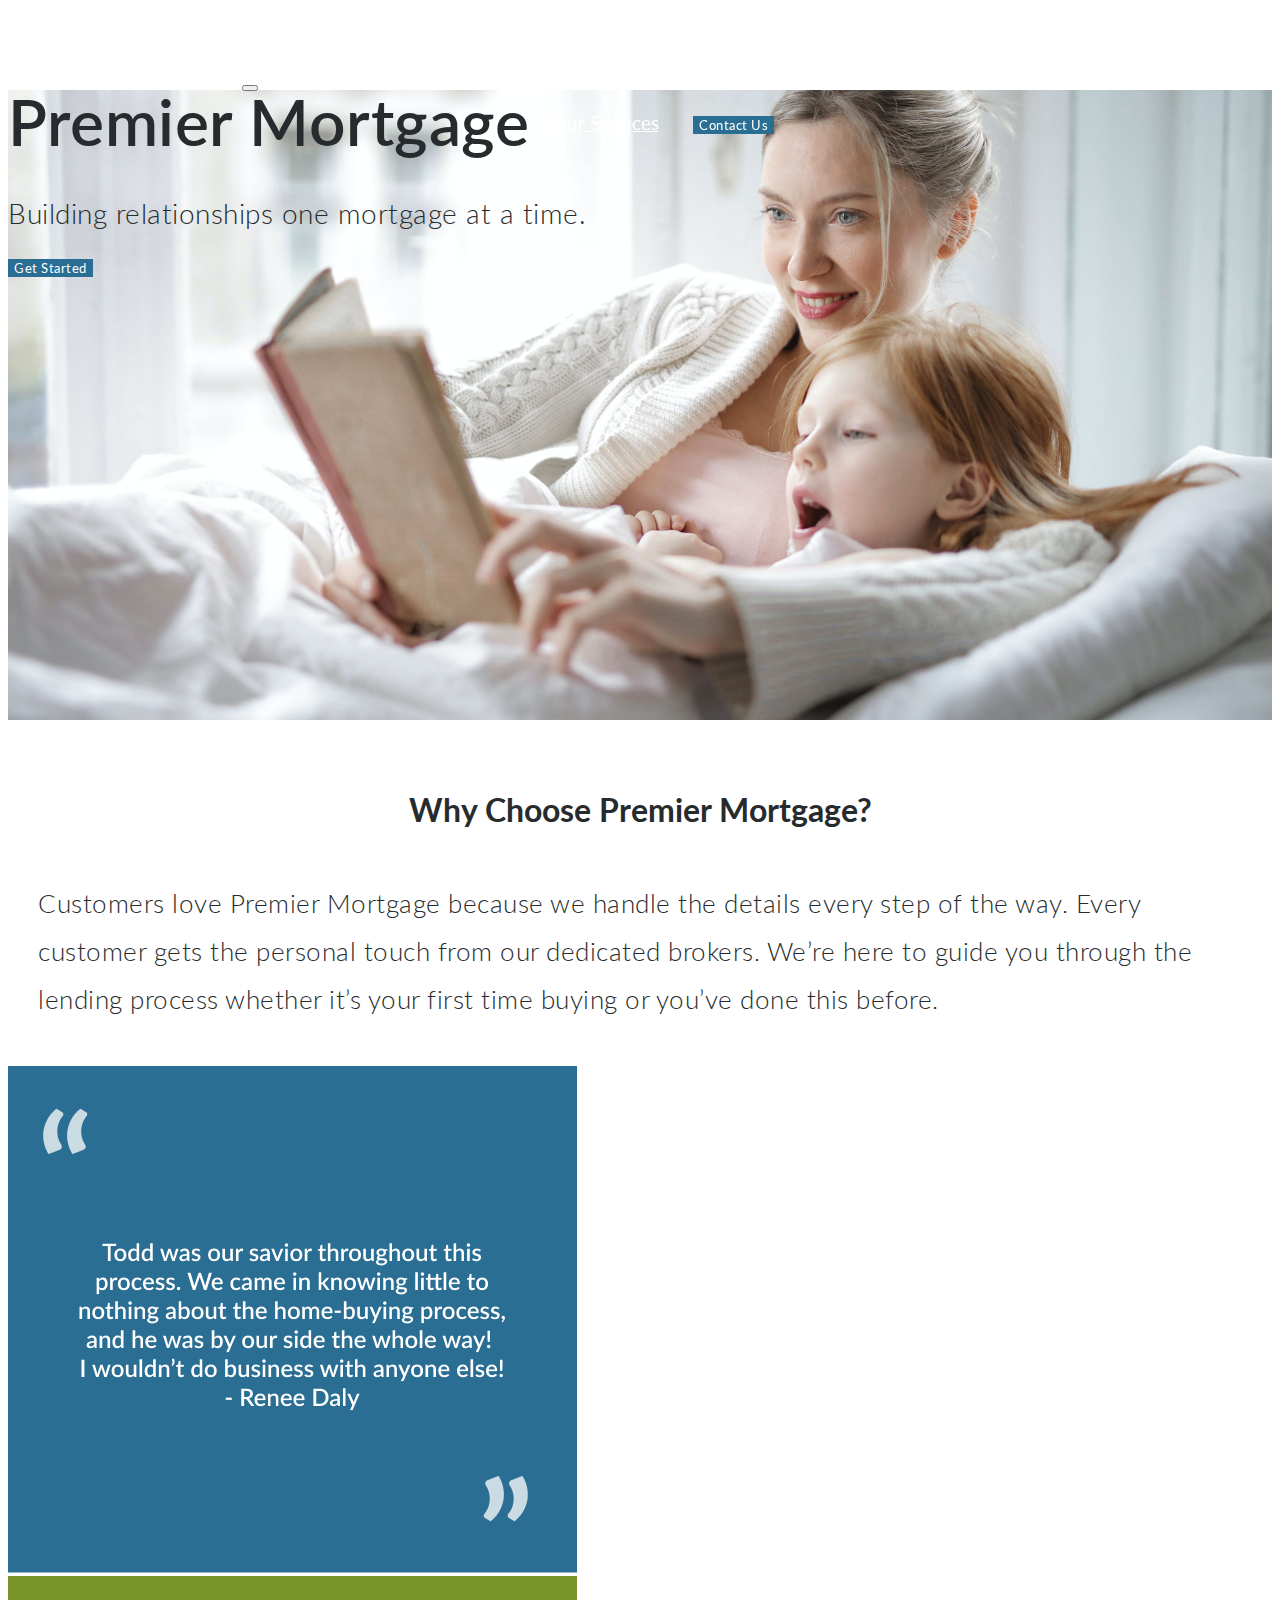
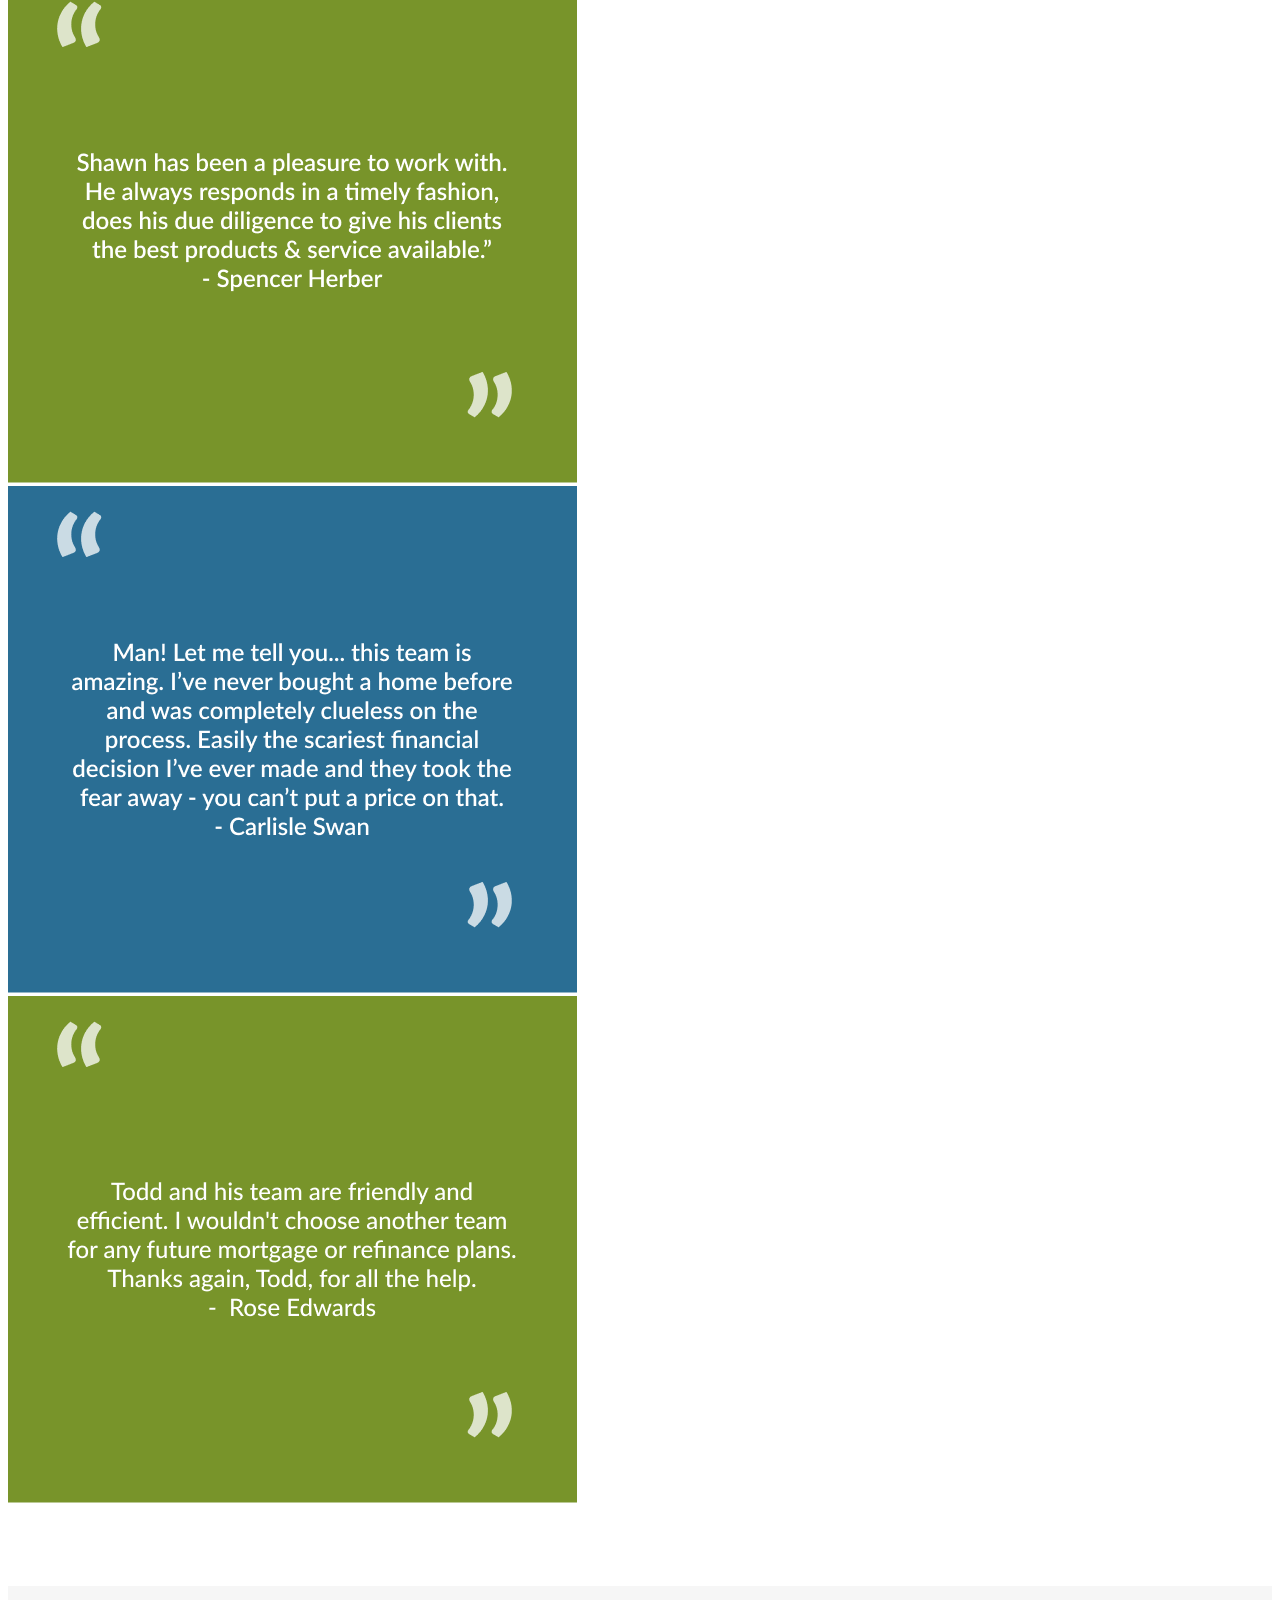
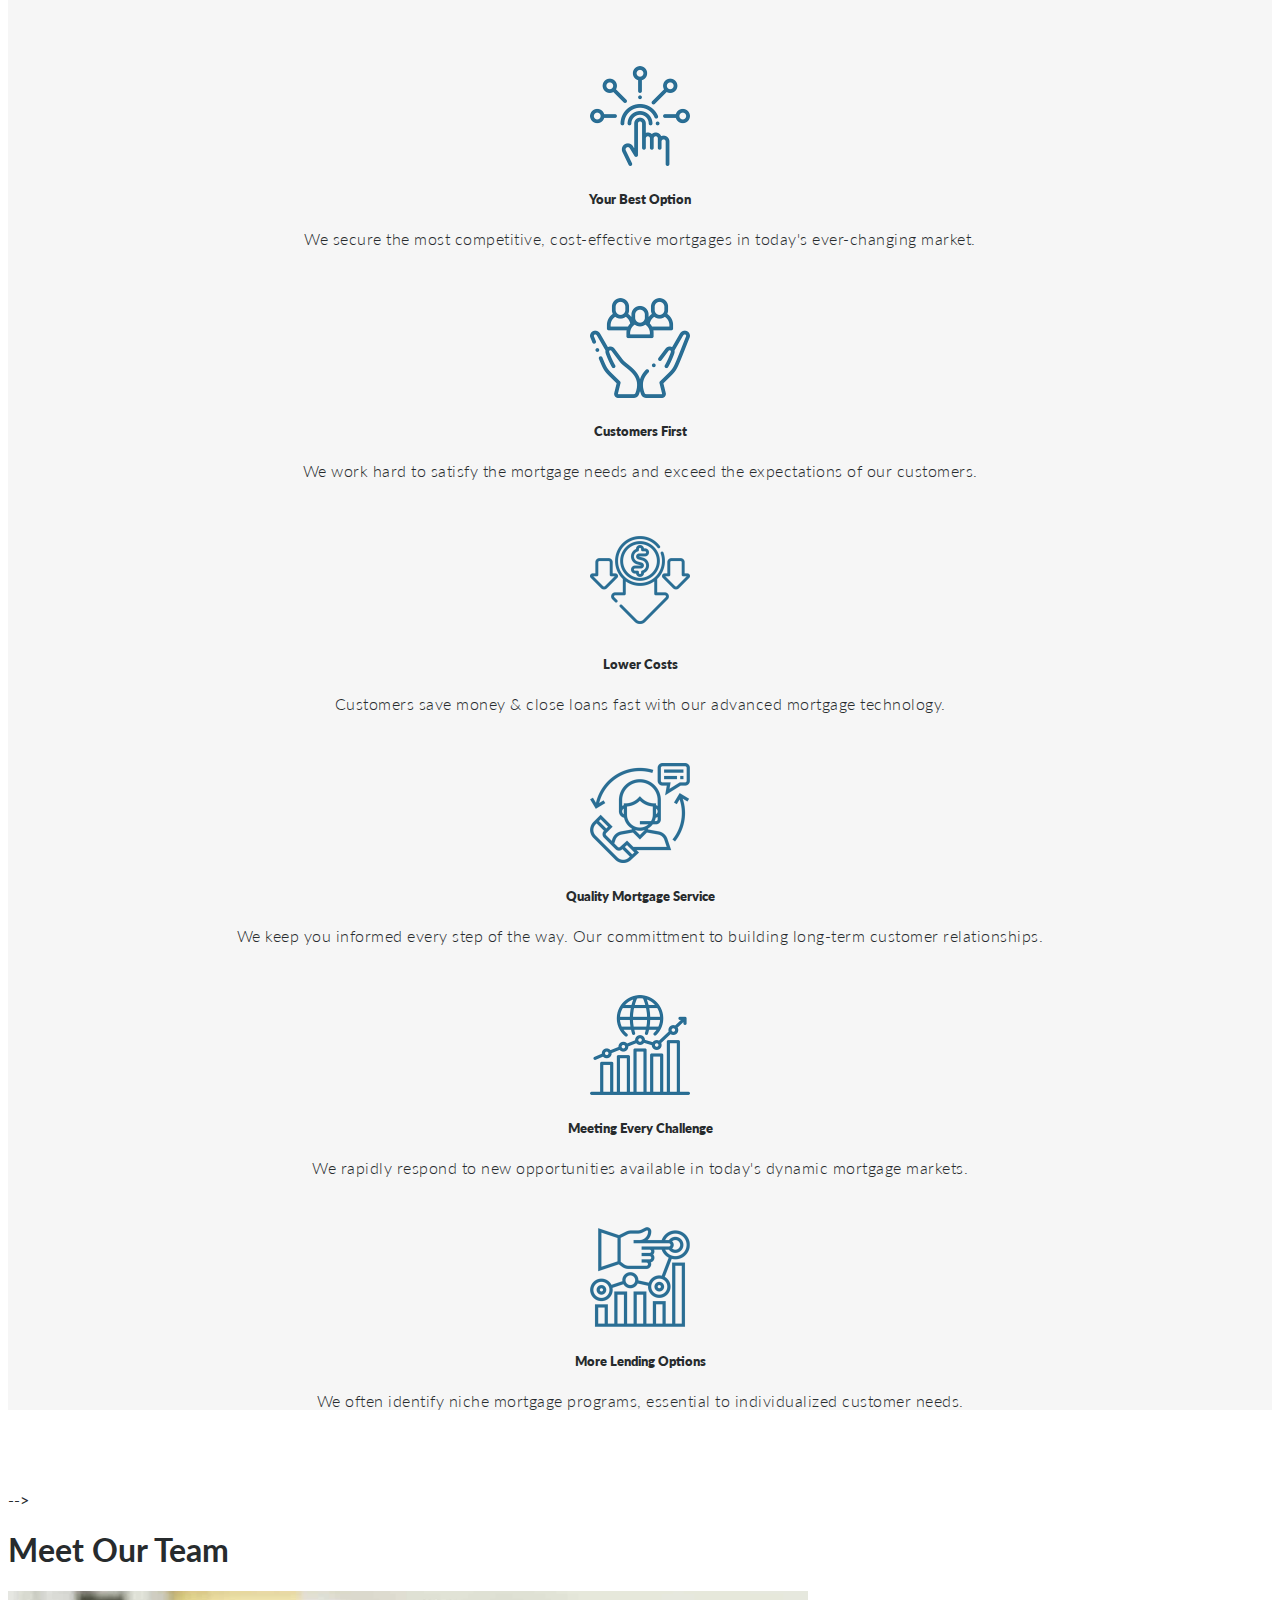
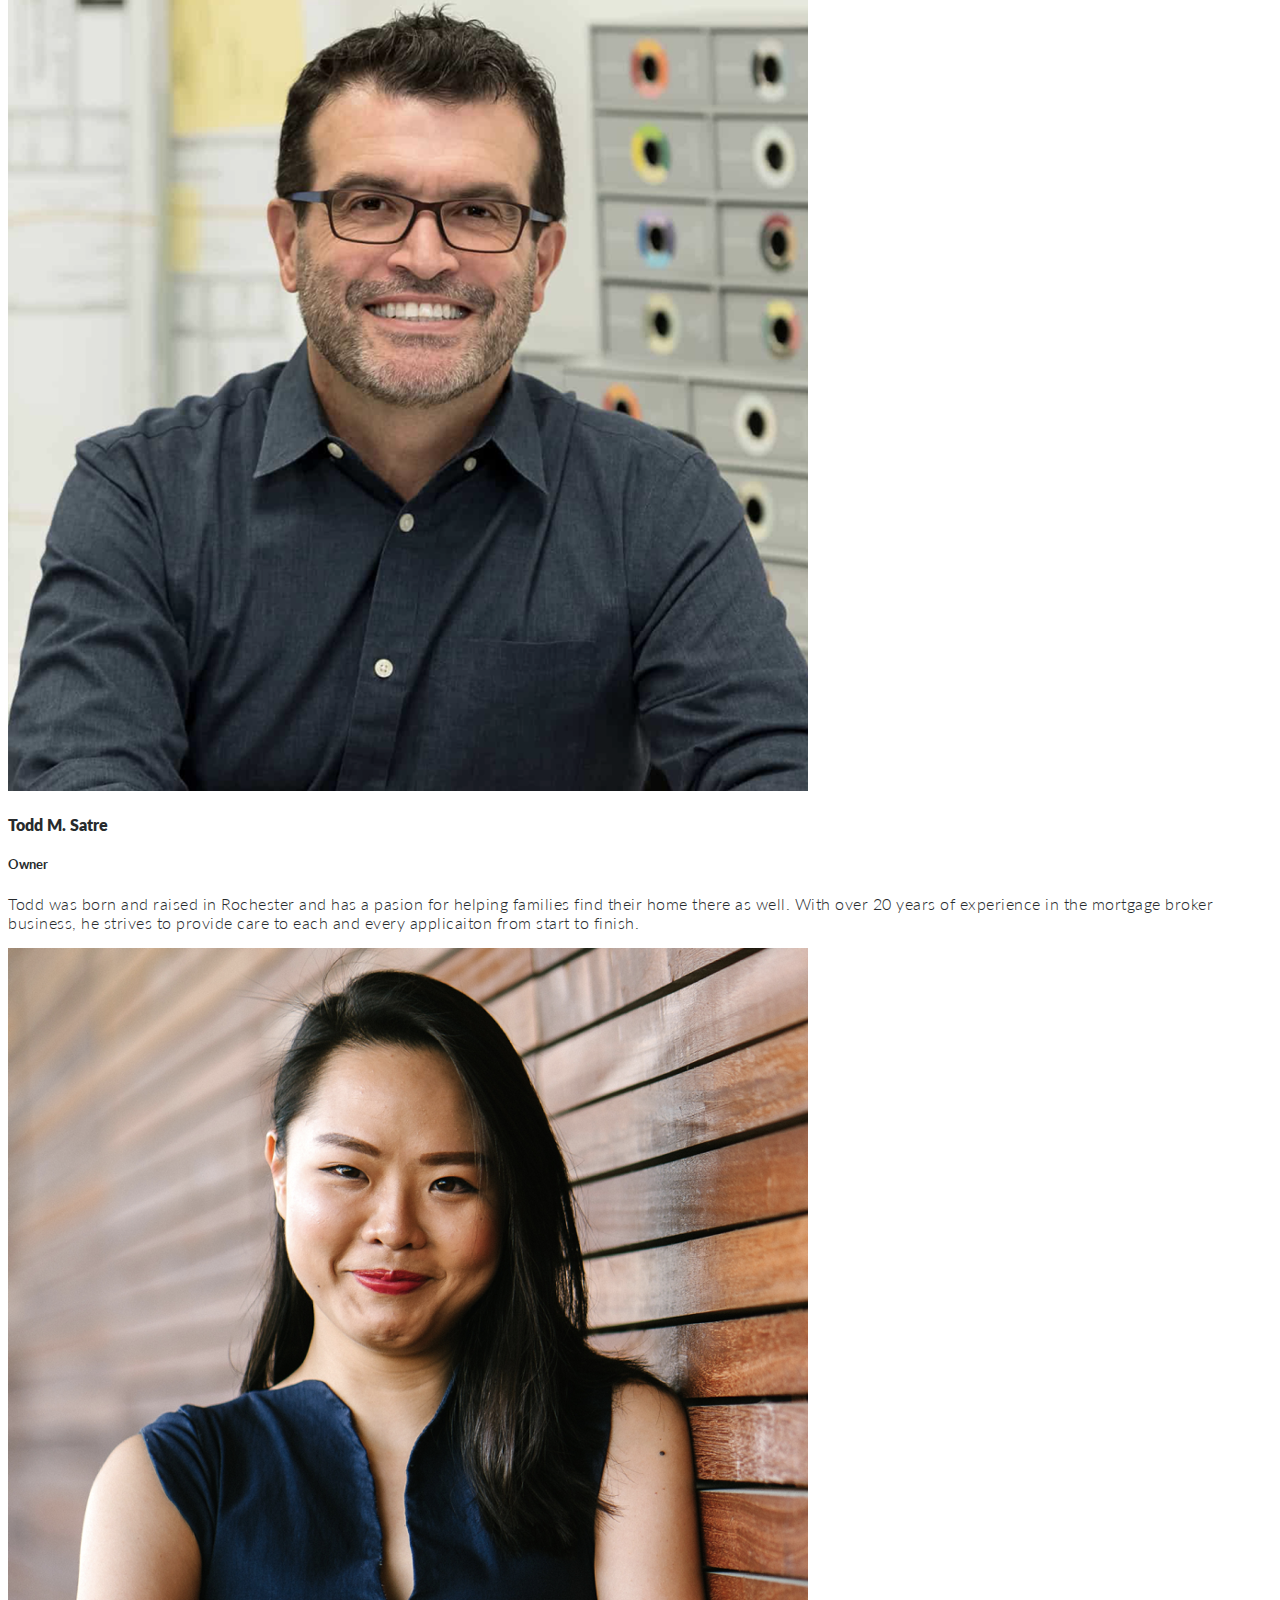
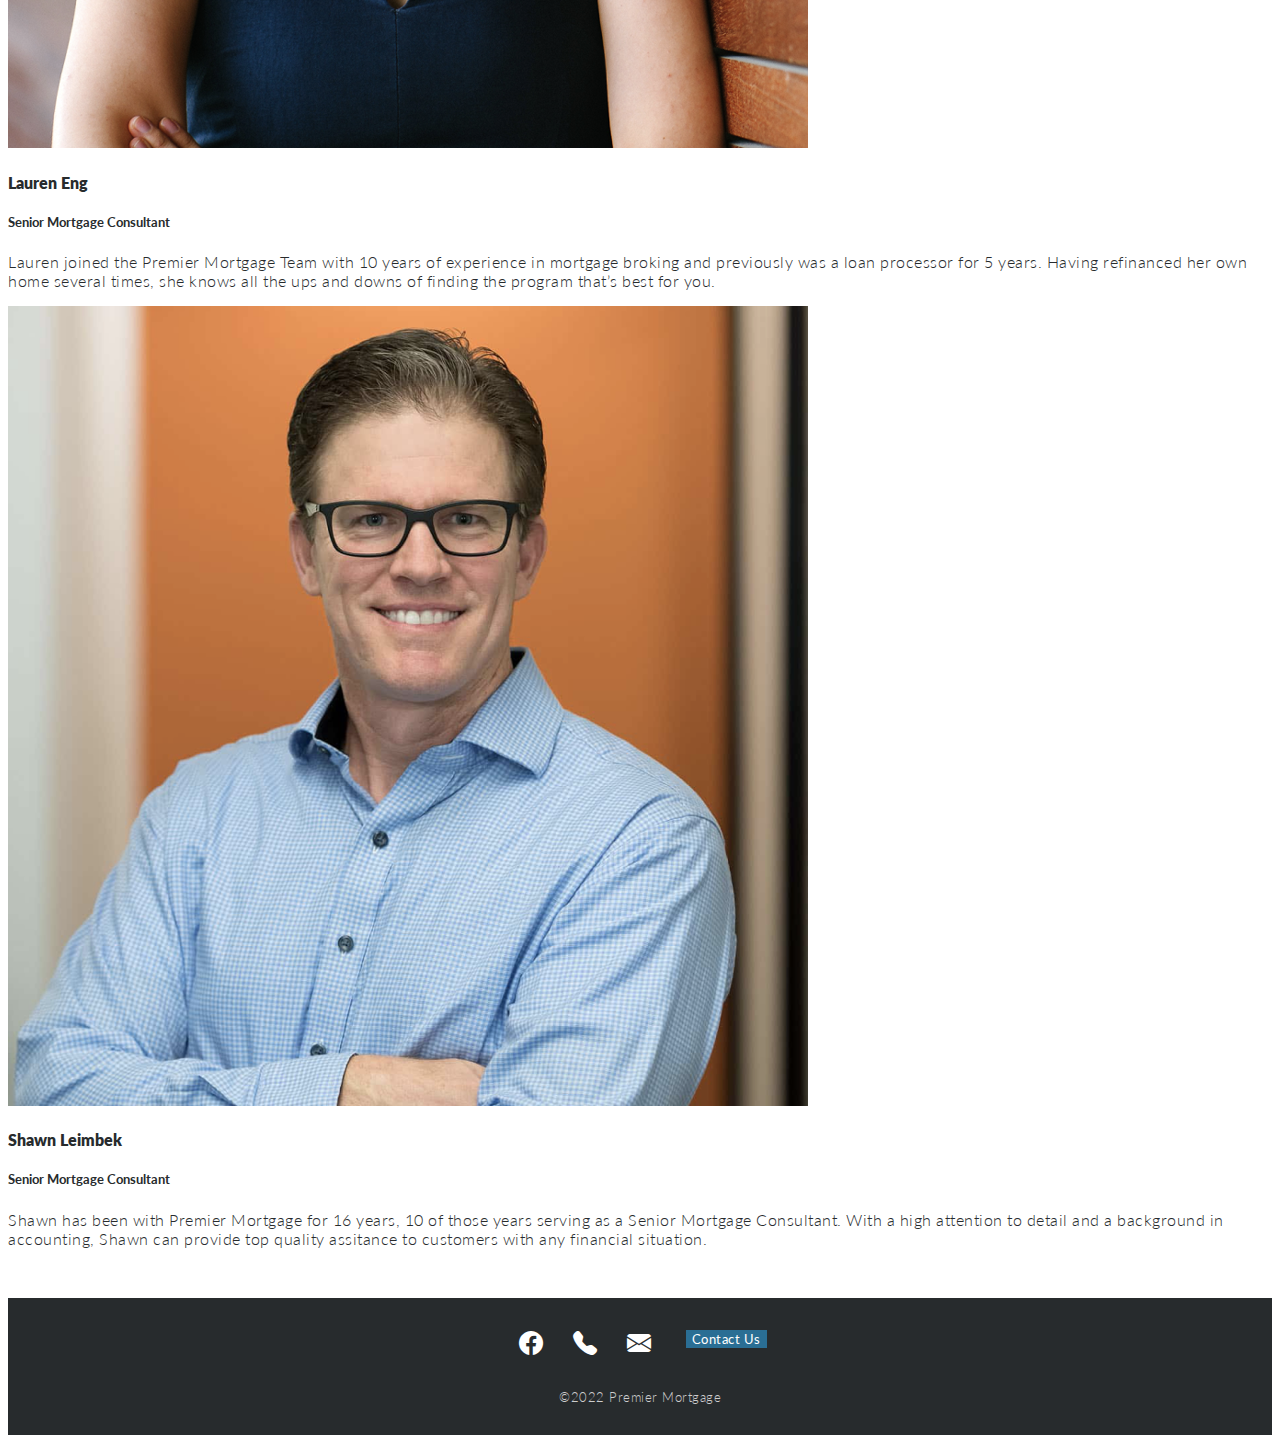
==== index.html @ 35274e23 "footer hovers and horizontal card tweaks" ====
<!doctype html>
<html lang="en">
  <head>
    <!-- Required meta tags -->
    <meta charset="utf-8">
    <meta name="viewport" content="width=device-width, initial-scale=1, shrink-to-fit=no">

    <!-- Bootstrap CSS -->
    <link rel="stylesheet" href="https://cdn.jsdelivr.net/npm/bootstrap@4.6.1/dist/css/bootstrap.min.css" integrity="sha384-zCbKRCUGaJDkqS1kPbPd7TveP5iyJE0EjAuZQTgFLD2ylzuqKfdKlfG/eSrtxUkn" crossorigin="anonymous">
    <link rel="preconnect" href="https://fonts.googleapis.com"> 
    <link rel="preconnect" href="https://fonts.gstatic.com" crossorigin> 
    <link href="https://fonts.googleapis.com/css2?family=Lato:ital,wght@0,100;0,300;0,400;0,700;0,900;1,100;1,300;1,400;1,700;1,900&display=swap" rel="stylesheet">
    <link rel="stylesheet" href="styles/base.css" type="text/css">
    <link rel="stylesheet" href="https://cdn.jsdelivr.net/npm/bootstrap-icons@1.8.1/font/bootstrap-icons.css">

    <title>Premier Mortgage Home Page</title>
  </head>

  <body>

    <div class="fluid-container">
    
      <!-- navbar start -->
      <nav class="navbar navbar-expand-lg navbar-dark bg-dark" >
          <a class="navbar-brand" href="/Premier-Mortgage/index.html"><img src="images/PREMIER-MORTGAGE-wht2.png" alt="premier mortgage logo"></a>
          <button class="navbar-toggler" type="button" data-toggle="collapse" data-target="#navbarNavAltMarkup" aria-controls="navbarNavAltMarkup" aria-expanded="false" aria-label="Toggle navigation">
            <span class="navbar-toggler-icon"></span>
          </button>
          <div class="collapse navbar-collapse" id="navbarNavAltMarkup">
            <div class="navbar-nav">
              <!-- <a class="nav-link active" href="#">Home <span class="sr-only">(current)</span></a> -->
              <a class="nav-link" href="/Premier-Mortgage/services.html">Our Services</a>
              <a href="/Premier-Mortgage/contact.html"><button type="button" class="btn btn-light btn-lg">Contact Us</button></a>
            </div></div>
        </nav>
        <!--navbar end-->
        
        <!--jumbotron start-->
        <div class="jumbotron jumbotron-fluid jumbotron-home" alt="null">
          <div class="container">
            <h1 class="display-4">Premier Mortgage</h1>
            <p class="lead jumbosubhead">Building relationships one mortgage at a time.</p>
            <a href="/Premier-Mortgage/services.html"><button type="button" class="btn btn-light btn-lg mt-3">Get Started</button></a>
          </div>
        </div>
        <!--jumbotron end-->
  
      </div> <!--end of nav and jumbotron container div-->
    

    <!-- back to top chevron goes here -->
       <!-- <div class="fixed-bottom back-top"> -->
         <!-- <a href="#"><img src="images/chevron.png"></a> -->
       <!-- </div> -->


    <!--start of layer 2-->
    <div class="container" style="margin-top: 70px;"> 
        <h1 class="value-prop-head">Why Choose Premier Mortgage?</h1>
        <div class="row d-flex" id="layer-1" style="margin-top: 50px"><!--start of layer row-->
          <div class="col-sm-12 col-md-12 col-lg-7">
            <h5 class="value-prop-text">Customers love Premier Mortgage because we handle the details every step of the way. Every customer gets the personal touch from our dedicated brokers. We’re here to guide you through the lending process whether it’s your first time buying or you’ve done this before.</h5>
          </div>
          <div class="col-sm-12 col-md-12 col-lg-5"> <!--start of carousel-->
            <div id="carouselExampleIndicators carousel-home" class="carousel slide" data-ride="carousel">
              <!-- <ol class="carousel-indicators"> -->
                <!-- <li data-target="#carouselExampleIndicators" data-slide-to="0" class="active"></li> -->
                <!-- <li data-target="#carouselExampleIndicators" data-slide-to="1"></li> -->
                <!-- <li data-target="#carouselExampleIndicators" data-slide-to="2"></li> -->
              <!-- </ol> -->
              <div class="carousel-inner">
                <div class="carousel-item active" data-interval="10000">
                  <img src="images/Quote-1-sq.png" class="d-block w-100" alt="customer testimonial 1">
                </div>
                <div class="carousel-item" data-interval="10000">
                  <img src="images/Quote-2-sq.png"" class="d-block w-100" alt="customer testimonial 2">
                </div>
                <div class="carousel-item" data-interval="12000">
                  <img src="images/Quote-3-sq.png" class="d-block w-100" alt="customer testimonial 3">
                </div>
                <div class="carousel-item" data-interval="10000">
                  <img src="images/Quote-4-sq.png" class="d-block w-100" alt="customer testimonial 4">
                </div>
              </div>
            </div>
          </div><!--end of carousel-->
        </div><!--end of layer row-->
    </div> <!--end of layer 2-->

    

  <!--layer 2-->
  <div class="container-fluid" style="background-color: #d6d6d63a;">
  <div class="container" id="icon-set">
    <div class="row home-icon-row" style="margin-top: 50px; padding-left: 50px; padding-right: 50px;">
    <div class="col-sm-12 col-md-6 col-lg-4">
        <div class="card-icon" style="border: none; text-align: center;">
          <img src="images/tap.png" class="card-img-top" alt="options icon">
          <div class="card-body">
            <h5 class="card-title">Your Best Option</h5>
            <p class="card-text">We secure the most competitive, cost-effective mortgages in today's ever-changing market.</p>
          </div>
          </div>
     </div>
        <div class="col-sm-12 col-md-6 col-lg-4">
          <div class="card-icon" style="border: none; text-align: center;">
            <img src="images/community.png" class="card-img-top" alt="customers first icon">
            <div class="card-body">
              <h5 class="card-title">Customers First</h5>
              <p class="card-text">We work hard to satisfy the mortgage needs and exceed the expectations of our customers.
              </p>
            </div>
          </div>
          </div>

          <div class="col-sm-12 col-md-6 col-lg-4">
            <div class="card-icon" style="border: none; text-align: center;">
              <img src="images/discount.png" class="card-img-top" alt="lower costs icon">
              <div class="card-body">
                <h5 class="card-title">Lower Costs</h5>
                <p class="card-text">Customers save money & close loans fast with our advanced mortgage technology.</p>
              </div>
              </div>
            </div>

            <div class="col-sm-12 col-md-6 col-lg-4">
              <div class="card-icon" style="border: none; text-align: center;">
                <img src="images/customer-service.png" class="card-img-top" alt="quality services icon">
                <div class="card-body">
                  <h5 class="card-title">Quality Mortgage Service</h5>
                  <p class="card-text">We keep you informed every step of the way. Our committment to building long-term customer relationships.</p>
                </div>
              </div>
              </div>

              <div class="col-sm-12 col-md-6 col-lg-4">
                <div class="card-icon" style="border: none; text-align: center;">
                  <img src="images/growth.png" class="card-img-top" alt="meeting every challenge icon">
                  <div class="card-body">
                    <h5 class="card-title">Meeting Every Challenge</h5>
                    <p class="card-text">We rapidly respond to new opportunities available in today's dynamic mortgage markets.</p>
                  </div>
                </div>
              </div>
                <div class="col-sm-12 col-md-6 col-lg-4">
                  <div class="card-icon" style="border: none; text-align: center;">
                    <img src="images/market-trends.png" class="card-img-top" alt="more lending options icon">
                    <div class="card-body">
                      <h5 class="card-title">More Lending Options</h5>
                      <p class="card-text">We often identify niche mortgage programs, essential to individualized customer needs.</p>
                    </div>
                  </div>

    </div>
  </div>
</div>
  </div>
  <!--end layer 2-->
    

  <!-- start of layer 3 container bio cards -->
   <!-- <div class="container" id="layer-3"> -->
   <!-- <h1> -->
     <!-- Meet Our Team -->
   <!-- </h1>  -->
     <!-- <div class="row row-cols-auto d-flex">bio card row start -->
       <!-- <div class="col-sm-12 col-md-4"> -->
         <!-- card 1 -->
         <!-- <div class="card mb-4" style=""> -->
           <!-- <img src="images/Portrait-2.png" class="card-img-top" alt="portrait of Todd Satre"> -->
           <!-- <div class="card-body"> -->
            <!-- <h4>Todd M. Satre</h4> -->
            <!-- <h5>Owner</h5>  -->
            <!-- <!-- <p class="card-text">Todd was born and raised in Rochester and has a pasion for helping families find their home there as well. With over 20 years of experience in the mortgage broker business, he strives to provide care to each and every applicaiton from start to finish.</p> --> -->
           <!-- </div> -->
         <!-- </div> -->
       <!-- </div> -->
       <!-- <div class="col-sm-12 col-md-4"> -->
         <!-- card 2 -->
         <!-- <div class="card mb-4" style=""> -->
           <!-- <img src="images/Portrait-3.png" class="card-img-top" alt="portrait of Lauren Eng"> -->
           <!-- <div class="card-body"> -->
             <!-- <h4>Lauren Eng</h4> -->
             <!-- <h5>Senior Mortgage Consultant</h5> -->
             <!-- <p class="card-text">Lauren joined the Premier Mortgage Team with 10 years of experience in mortgage broking and previously was a loan processor for 5 years. Having refinanced her own home several times, she knows all the ups and downs of finding the program that’s best for you.</p> -->
           <!-- </div> -->
         <!-- </div> -->
       <!-- </div> -->
       <!-- card 3 -->
       <!-- <div class="col-sm-12 col-md-4"> -->
         <!-- <div class="card mb-4" style=""> -->
           <!-- <img src="images/Portrait-1.png" class="card-img-top" alt="portrait of Shawn Leimbek"> -->
           <!-- <div class="card-body"> -->
             <!-- <h4>Shawn Leimbek</h4> -->
             <!-- <h5>Senior Mortgage Consultant</h5> -->
             <!-- <p class="card-text">Shawn has been with Premier Mortgage for 16 years, 10 of those years serving as a Senior Mortgage Consultant. With a high attention to detail and a background in accounting, Shawn can provide top quality assitance to customers with any financial situation.</p> -->
           <!-- </div> -->
         <!-- </div> -->
       <!-- </div> -->
     <!-- </div>end of row -->
   <!-- </div> -->
<!-- </div>   -->
<!-- end of layer 2 container -->


<div class="container" id="bioCardGroup"> <!--start of horizontal card group container-->
  <h1 class="mb-5">
    Meet Our Team
  </h1> 
<!--horizontal card 1--> 
 <div class="card mb-3" style="max-width: auto;">
  <div class="row no-gutters">
    <div class="col-md-4">
      <img src="images/Portrait-2.png" class="img-fluid" alt="portrait of Todd Satre">
    </div>
    <div class="col-md-8">
      <div class="card-body d-flex p-4" style="flex-direction: column; justify-content: center; height: 100%;">
        <h4 class="card-title">Todd M. Satre</h4>
        <h5>Owner</h5>
        <p class="card-text">Todd was born and raised in Rochester and has a pasion for helping families find their home there as well. With over 20 years of experience in the mortgage broker business, he strives to provide care to each and every applicaiton from start to finish.</p>
      </div>
    </div>
  </div>
</div>
<!--end horizontal card 1-->

<!--horizontal card 2--> 
<div class="card mb-3" style="max-width: auto;">
  <div class="row no-gutters">
    <div class="col-md-4">
      <img src="images/Portrait-3.png" class="img-fluid" alt="portrait of Lauren Eng">
    </div>
    <div class="col-md-8">
      <div class="card-body d-flex p-4" style="flex-direction: column; justify-content: center; height: 100%;">
        <h4 class="card-title">Lauren Eng</h4>
        <h5>Senior Mortgage Consultant</h5>
        <p class="card-text">Lauren joined the Premier Mortgage Team with 10 years of experience in mortgage broking and previously was a loan processor for 5 years. Having refinanced her own home several times, she knows all the ups and downs of finding the program that’s best for you.</p>
      </div>
    </div>
  </div>
</div>
<!--end horizontal card 2-->

<!--horizontal card 3--> 
<div class="card" style="max-width: auto;">
  <div class="row no-gutters">
    <div class="col-md-4">
      <img src="images/Portrait-1.png" class="img-fluid" alt="portrait of Shawn Liembek">
    </div>
    <div class="col-md-8">
      <div class="card-body d-flex p-4" style="flex-direction: column; justify-content: center; height: 100%;">
        <h4 class="card-title">Shawn Leimbek</h4>
        <h5>Senior Mortgage Consultant</h5>
        <p class="card-text">Shawn has been with Premier Mortgage for 16 years, 10 of those years serving as a Senior Mortgage Consultant. With a high attention to detail and a background in accounting, Shawn can provide top quality assitance to customers with any financial situation.</p>
      </div>
    </div>
  </div>
</div>
<!--end horizontal card 3-->

</div> <!--end of card group container-->


 <!--footer start-->  

 <footer id="footer">
  <div class="socials">
    <a href="https://www.facebook.com/premiermortgageofrochester/"><i class="bi bi-facebook" alt="facebook icon"></i></a>
    <a href="tel:=5073194414"><i class="bi bi-telephone-fill" alt="telephone icon"></i></a>
    <a href="mailto:toddsatre@gmail.com"><i class="bi bi-envelope-fill" alt="email icon"></i></a>
  <div class="footer-btn">
    <a href="/Premier-Mortgage/contact.html"><button type="button" class="btn btn-light">Contact Us</button></a>
  </div>
  </div>
  <div>
    <p style="font-size: .8rem; color: #cdcdcd;">©2022 Premier Mortgage</p>
  </div>
</footer>

<!--footer end-->

    

    <!-- Optional JavaScript; choose one of the two! -->

    <!-- Option 1: jQuery and Bootstrap Bundle (includes Popper) -->
    <script src="https://cdn.jsdelivr.net/npm/jquery@3.5.1/dist/jquery.slim.min.js" 
    integrity="sha384-DfXdz2htPH0lsSSs5nCTpuj/zy4C+OGpamoFVy38MVBnE+IbbVYUew+OrCXaRkfj" crossorigin="anonymous"></script>
    <script src="https://cdn.jsdelivr.net/npm/bootstrap@4.6.1/dist/js/bootstrap.bundle.min.js" 
    integrity="sha384-fQybjgWLrvvRgtW6bFlB7jaZrFsaBXjsOMm/tB9LTS58ONXgqbR9W8oWht/amnpF" crossorigin="anonymous"></script>

    <!-- Option 2: Separate Popper and Bootstrap JS -->
    <!--
    <script src="https://cdn.jsdelivr.net/npm/jquery@3.5.1/dist/jquery.slim.min.js" integrity="sha384-DfXdz2htPH0lsSSs5nCTpuj/zy4C+OGpamoFVy38MVBnE+IbbVYUew+OrCXaRkfj" crossorigin="anonymous"></script>
    <script src="https://cdn.jsdelivr.net/npm/popper.js@1.16.1/dist/umd/popper.min.js" integrity="sha384-9/reFTGAW83EW2RDu2S0VKaIzap3H66lZH81PoYlFhbGU+6BZp6G7niu735Sk7lN" crossorigin="anonymous"></script>
    <script src="https://cdn.jsdelivr.net/npm/bootstrap@4.6.1/dist/js/bootstrap.min.js" integrity="sha384-VHvPCCyXqtD5DqJeNxl2dtTyhF78xXNXdkwX1CZeRusQfRKp+tA7hAShOK/B/fQ2" crossorigin="anonymous"></script>
    -->
  
  </container>
  </body>
</html>
---- styles/base.css ----
/* Charcoal black text #2A6E94 */
/* Primary blue #2A6E94 */
/* Secondary green #78942A */
/* Tertiary gold #D2B447 */
/* Light gray #D6D6D6 */
/* Lighter gray #d6d6d63a */


/* global styles ********************/

* {
  box-sizing: border-box;
  font-family: 'Lato', sans-serif;
  color: #272B2D;
  }
h1 {
}
p {
  font-weight: 300;
  letter-spacing: .5px;
}
.btn-light {
  background-color: #2A6E94;
  color: white;
  border: none !important;
  letter-spacing: .5px;
  font-weight: 400;
}
.btn-light:hover{
  background-color: #2d566d;
  border: #2d566d !important;
  color: white;
  border: 0px !important;
}
.btn-light:focus {
  background-color: #D2B447 !important;
  color: #272B2D;
  outline: none !important;
}
.btn-light:active {
  background-color: #2A6E94;
  border: none !important;
}
.btn {
  background-color: #2A6E94;
  color: white;
  border: none;
}
.btn:hover{
  background-color: #2d566d;
  color: white;
  border: 0px !important;
}
.btn:focus {
  background-color: #e8e8e8;
  color: #272B2D;
  border: none !important;
}
.btn:active {
  background-color: #2A6E94;
  border: none !important;
}

/* navigation styles *******************/

.navbar {
  width: 100%;
  position: fixed;
  margin-top: -90px;
  z-index: 100;
  /* border: 1px yellow solid; */
}
.navbar-brand > img{
  width: 200px;
  margin: 20px;
  margin-left: 10px;
}
.navbar-nav {
  text-align: center;
  margin: 20px;
  /* border: white 1px solid; */
}
.nav-link {
  color: white;
  font-weight: 400;
  font-size: 1.2rem;
  margin-left: 30px;
  margin-right: 30px;
  /* margin-bottom: 20px; */
  /* margin-top: 20px; */
}

#navbarNavAltMarkup {
  justify-content: flex-end;
}

#navbarNavAltMarkup2 {
  justify-content: flex-end;
}

/* jumbotron styles ******************/


/* home page jumbotron */

.jumbotron {
  background: url(../images/home-hero-new.jpg) no-repeat center center;
  -webkit-background-size: cover;
  -moz-background-size: cover;
  background-size: cover;
  -o-background-size: cover;
  height: 70vh;
  margin-top: 90px;
}

/* services jumbotron */

.jumbotron-services {
  background: url(../images/services-hero-new.jpg) no-repeat center center;
  -webkit-background-size: cover;
  -moz-background-size: cover;
  background-size: cover;
  -o-background-size: cover;
  height: 70vh;
  margin-top: 90px;
}

/* contact jumbotron */

.jumbotron-contact {
  background: url(../images/contact-hero-new-1.jpg) no-repeat center center;
  -webkit-background-size: cover;
  -moz-background-size: cover;
  background-size: cover;
  -o-background-size: cover;
  height: 70vh;
  margin-top: 90px;
}

/* jumbotron text styles (desktop sizes) ***************/

.display-4 {
  font-size: 4rem;
  font-weight: 600;
  line-height: 4rem;
  letter-spacing: .5px;
}

.jumbosubhead {
  font-size: 1.75rem;
  line-height: 2rem;
  letter-spacing: .5px;
}


/* value proposition layer ********************/

#layer-1 {
    flex-direction: row;
    justify-content: center;
    align-items: center;
    margin-bottom: 30px;
  }
.value-prop-head {
  text-align: center;
}
.value-prop-text {
  line-height: 3rem;
  padding-left: 30px;
  padding-right: 30px;
  font-size: 1.6rem;
  font-weight: 300;
  letter-spacing: .5px;
}


/* homepage icons middle layer ******************/

#icon-set {
padding-top: 30px;
margin-top: 80px;
margin-bottom: 80px;
}

.card-icon {
  background-color: transparent !important;
  margin-bottom: 50px;
  /* border: 1px red solid !important; */
}

.card-title {
  font-weight: 800;
}

.card-img-overlay {
  display: flex;
  flex-direction: column;
  justify-content: center;
  align-items: center;
}

#layer-2 {
  border-radius: 0px !important;
  border: 0px !important;
}
.card-img {
  border-radius: 0px !important;
  border: 0px !important;
}

.card-icon > img {
  width: 100px;
  text-align: center;
  justify-content: center;
  margin: 0 auto;
}

#layer2text {
  justify-content: center;
  align-items: center;
  flex-direction: column;
  text-align: center;
  color: white;
}

/* homepage bios layer ******************/

#layer-3 > h1 {
  text-align: center;
  margin-top: 50px;
  margin-bottom: 30px;
}

.card {
  /* margin-bottom: 30px; */
}

#bioCardGroup {
  margin-bottom: 50px;
}

/* Footer ******************/

#footer {
  background-color: #272B2D;
  display: flex;
  flex-direction: column;
  justify-content: center;
  text-align: center;
  color: white;
  height: auto;
  margin-top: 50px;
}
#footer * p {
  margin-bottom: 30px;
}

.socials {
  display: flex;
  flex-direction: row;
  justify-content: center;
  text-align: center;
  margin-top: 30px;
  margin-bottom: 20px;
}
.social-icon {
  /* padding: 20px; */
  margin-left: 15px;
  margin-right: 15px;
  width: 24px;
  height: 24px;
}
.bi-facebook {
  color: white;
  font-size: 1.5rem;
  margin-left: 15px;
  margin-right: 15px;
}
.bi-facebook:hover {
  color:#2A6E94;
  font-size: 1.5rem;
  margin-left: 15px;
  margin-right: 15px;
}

.bi-telephone-fill {
  color: white;
  font-size: 1.5rem;
  margin-left: 15px;
  margin-right: 15px;
}
.bi-telephone-fill:hover {
  color:#2A6E94;
  font-size: 1.5rem;
  margin-left: 15px;
  margin-right: 15px;
}

.bi-envelope-fill {
  color: white;
  font-size: 1.5rem;
  margin-left: 15px;
  margin-right: 15px;
}
.bi-envelope-fill:hover {
  color:#2A6E94;
  font-size: 1.5rem;
  margin-left: 15px;
  margin-right: 15px;
}

.footer-btn {
  color: white;
  margin-left: 20px;
  margin-right: 10px;
}
.back-top {
  padding:40px;
}

.back-top  img {
  transform: rotate(180deg);
}



/* services page ******************/

#loanTypes {
  margin-bottom: 100px;
  margin-top: 70px;
}

/* infographic *****************/

#infoWrapper {
  background-color: #d6d6d63a;
  padding-top: 70px;
  padding-bottom: 10px;
  margin-bottom: 40px;
}

.grid-container-2 {
  display: grid;
  grid-template-columns: 1fr 1fr 1fr 1fr 1fr;
  grid-template-rows: 1fr 1fr 1fr 1fr 1fr 1fr 1fr 1fr 1fr 1fr 1fr 1fr;
  gap: 0px 3px;
  grid-auto-flow: row;
  text-align: center;
  grid-template-areas:
    ". . . . five"
    ". . . four five-gray"
    ". . . four five-gray"
    ". . . four five-gray"
    ". . three four five-gray"
    ". . three four-gray five-gray"
    ". two three four-gray five-gray"
    ". two three-gray four-gray five-gray"
    "one two three-gray four-gray five-gray"
    "one two-gray three-gray four-gray five-gray"
    "one two-gray three-gray four-gray five-gray"
    "loan1 loan2 loan3 loan4 loan5";

}

.five-2 {
  background-color: #78942aa5;
  display: flex;
  justify-content: center;
  align-items: center;
  min-height: 30px;
  grid-area: five;
  padding: 5px 5px 0px 0px;
  font-size: 1.2rem;
  font-weight: 400;
  color: black;
  line-height: 1.1rem;
}

.four-2 {
  background-color: #2a6d9497;
  display: flex;
  justify-content: center;
  align-items: center;
  padding: 5px 5px 0px 0px;
  grid-area: four;
  font-size: 1.2rem;
  font-weight: 400;
  color: black;
  line-height: 1.1rem;
}

.three-2 {
  background-color: #78942aa5;
  display: flex;
  justify-content: center;
  align-items: center;
  padding: 5px 5px 0px 0px;
  grid-area: three;
  font-size: 1.2rem;
  font-weight: 400;
  color: black;
  line-height: 1.1rem;
}

.two-2 {
  background-color: #2a6d9497;
  display: flex;
  justify-content: center;
  align-items: center;
  padding: 5px 5px 0px 0px;
  grid-area: two;
  font-size: 1.2rem;
  font-weight: 400;
  color: black;
  line-height: 1.1rem;
}

.one-2 {
  background-color: #78942aa5;
  display: flex;
  justify-content: center;
  align-items: center;
  padding: 5px 5px 0px 0px;
  grid-area: one;
  font-size: 1.2rem;
  font-weight: 400;
  color: black;
  line-height: 1.1rem;
}

.two-gray {
  grid-area: two-gray;
}

.three-gray {
  grid-area: three-gray;
}

.four-gray {
  grid-area: four-gray;
}

.five-gray {
  grid-area: five-gray;
  display: flex;
  justify-content: center;
  align-items: center;
}

.loan1 {
  grid-area: loan1;
  display: flex;
  justify-content: center;
  align-items: flex-start;
  padding-top: 10px;
  /* padding-left: 5px; */
  /* padding-right: 5px; */
  font-size: 1.1rem;
  line-height: 1.2rem;
  font-weight: 400;
}

.loan2 {
  grid-area: loan2;
  display: flex;
  justify-content: center;
  align-items: flex-start;
  padding-top: 10px;
  /* padding-left: 5px; */
  /* padding-right: 5px; */
  font-size: 1.1rem;
  line-height: 1.2rem;
  font-weight: 400;
}

.loan3 {
  grid-area: loan3;
  display: flex;
  justify-content: center;
  align-items: flex-start;
  padding-top: 10px;
  /* padding-left: 5px; */
  /* padding-right: 5px; */
  font-size: 1.1rem;
  line-height: 1.2rem;
  font-weight: 400;
}

.loan4 {
  grid-area: loan4;
  display: flex;
  justify-content: center;
  align-items: flex-start;
  padding-top: 10px;
  /* padding-left: 5px; */
  /* padding-right: 5px; */
  font-size: 1.1rem;
  line-height: 1.2rem;
  font-weight: 400;
}

.loan5 {
  grid-area: loan5;
  display: flex;
  justify-content: center;
  align-items: flex-start;
  padding-top: 10px;
  /* padding-left: 5px; */
  /* padding-right: 5px; */
  font-size: 1.1rem;
  line-height: 1.2rem;
  font-weight: 400;
}

#accordionContainer {
  margin-top: 50px;
  margin-bottom: 80px;
}
.map {
  box-shadow:
  12.5px 12.5px 10px rgba(0, 0, 0, 0.035),
  22.3px 22.3px 17.9px rgba(0, 0, 0, 0.042);
  border: 1px #D6D6D6 solid;
}
#mapWrapper {
  background-color: #d6d6d63a;
  padding-top: 40px;
  padding-bottom: 70px;
  margin-bottom: -50px;
  margin-top: 100px;
}
#contactPhone > h3 {
  color: #2A6E94;
  font-weight: 800;
}


/* media breakpoints **************************/

// Extra small devices (portrait phones, less than 576px)
// No media query for `xs` since this is the default in Bootstrap

// Small devices (landscape phones, 576px and up)
@media (min-width: 576px) { ... }

// Medium devices (tablets, 768px and up)
@media (min-width: 768px) { ... }

// Large devices (desktops, 992px and up)
@media (min-width: 992px) { ... }

// Extra large devices (large desktops, 1200px and up)
@media (min-width: 1200px) { ... }




/* jumbotron text styles (smaller screens) ***************/

@media (max-width: 992px) { 
  .display-4 {
    font-size: 3rem;
    font-weight: 600;
    line-height: 3rem;
    letter-spacing: .5px;
    width: 60vw;
  }
  .jumbosubhead {
    font-size: 1.5rem;
    line-height: 1.75rem;
    letter-spacing: .5px;
    width: 60vw;
  }
  .value-prop-head {
    text-align: left;
  }
  .value-prop-text {
    padding-left: 0px;
    padding-right: 0px;
    margin-bottom: 30px;
    font-weight: 300;
    letter-spacing: .5px;
  }
}

@media (max-width: 576px) { 
  /* .display-4 { */
    /* font-size: 3rem; */
    /* font-weight: 600; */
    /* line-height: 3rem; */
    /* letter-spacing: .5px; */
    /* width: 70vw; */
  /* } */
  /*  */
  /* .jumbosubhead { */
    /* font-size: 1.5rem; */
    /* line-height: 1.75rem; */
    /* letter-spacing: .5px; */
    /* width: 70vw; */

    .navbar-brand > img{
      width: 200px;
      margin: 10px;
      margin-left: 0px;
    }  
  }
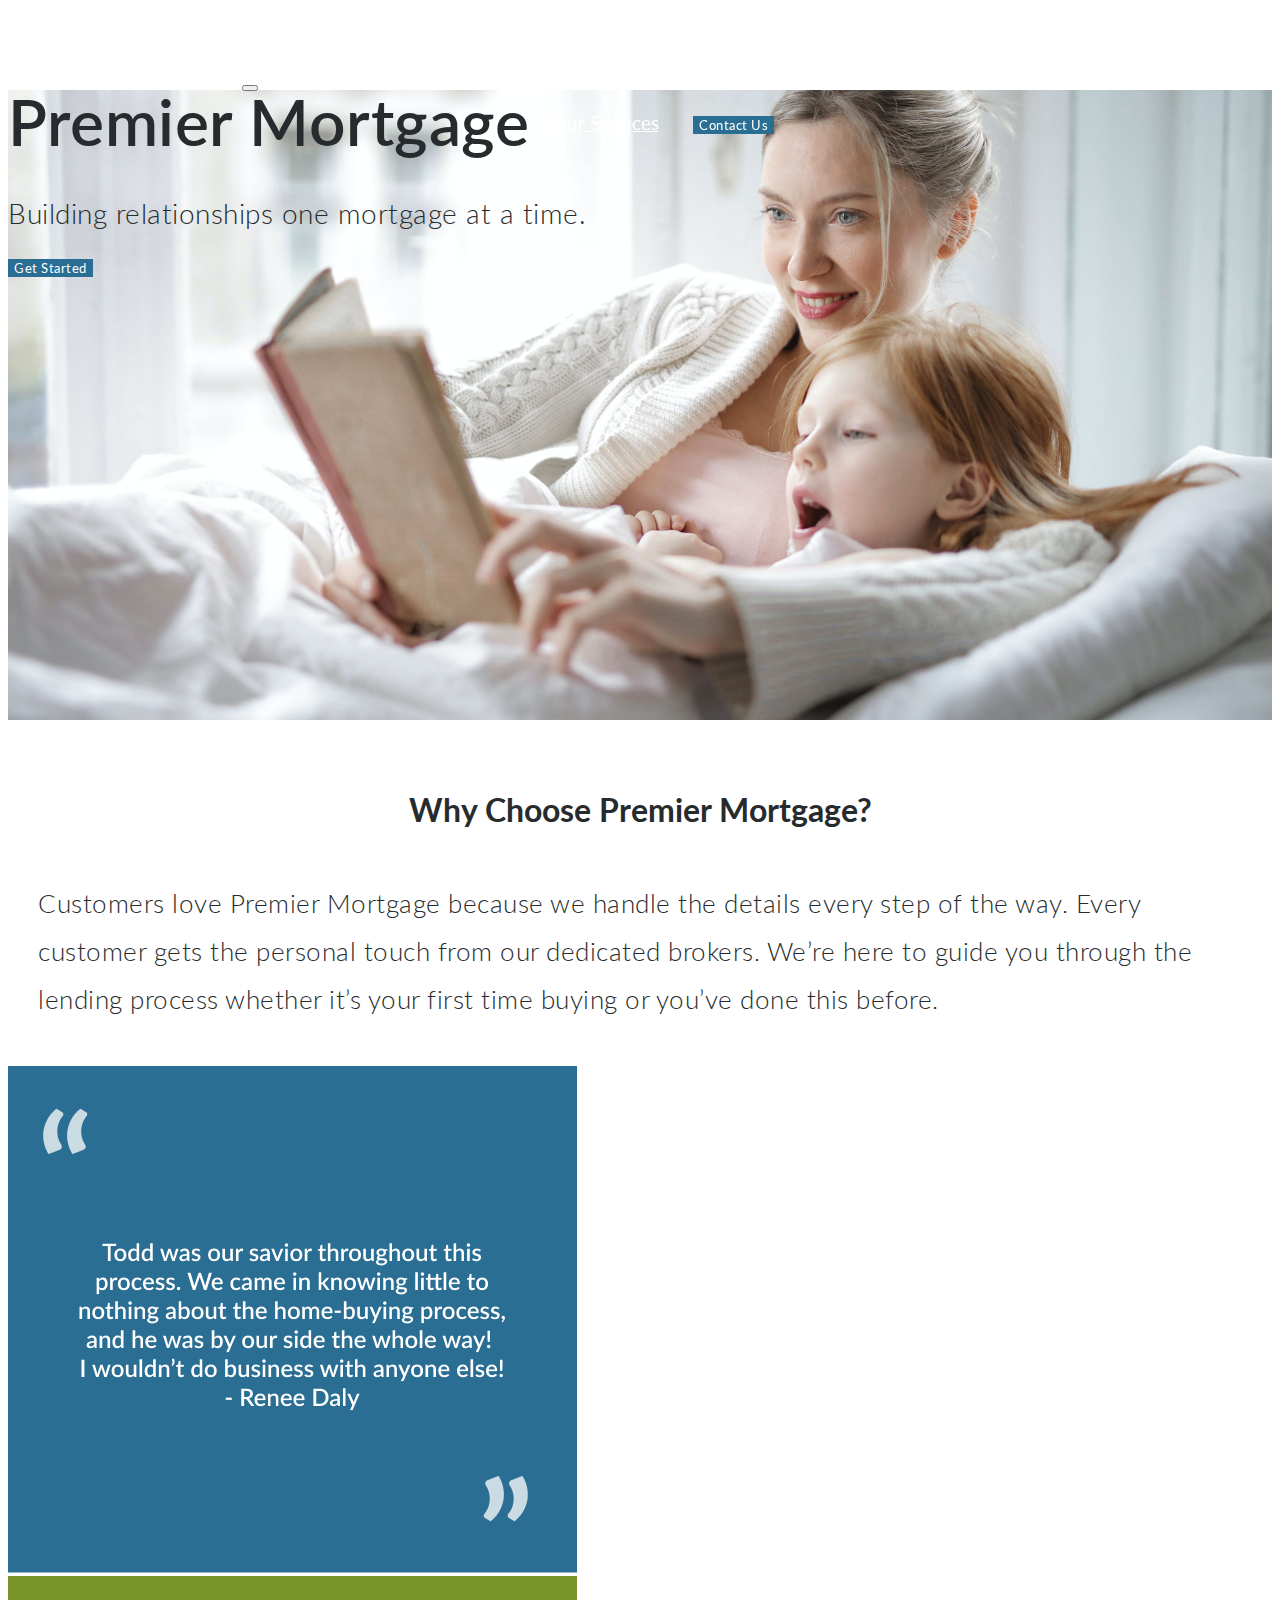
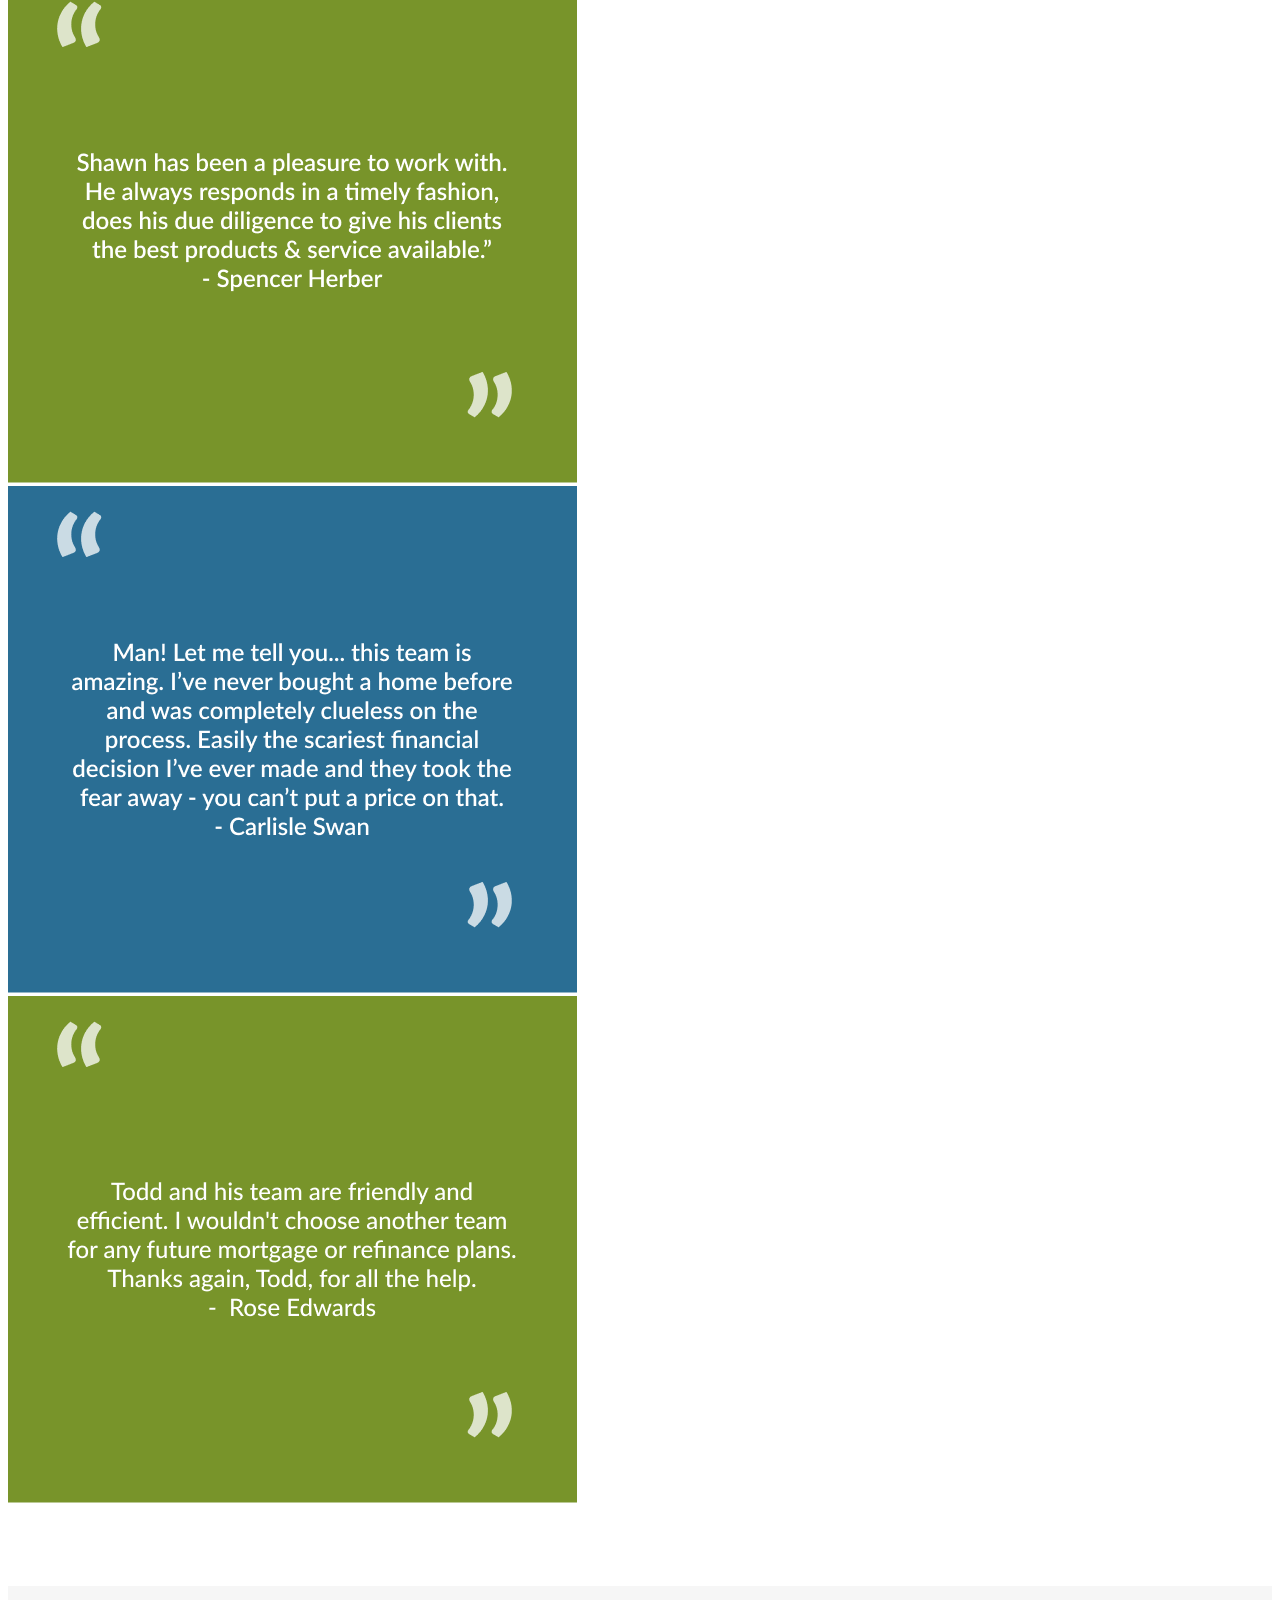
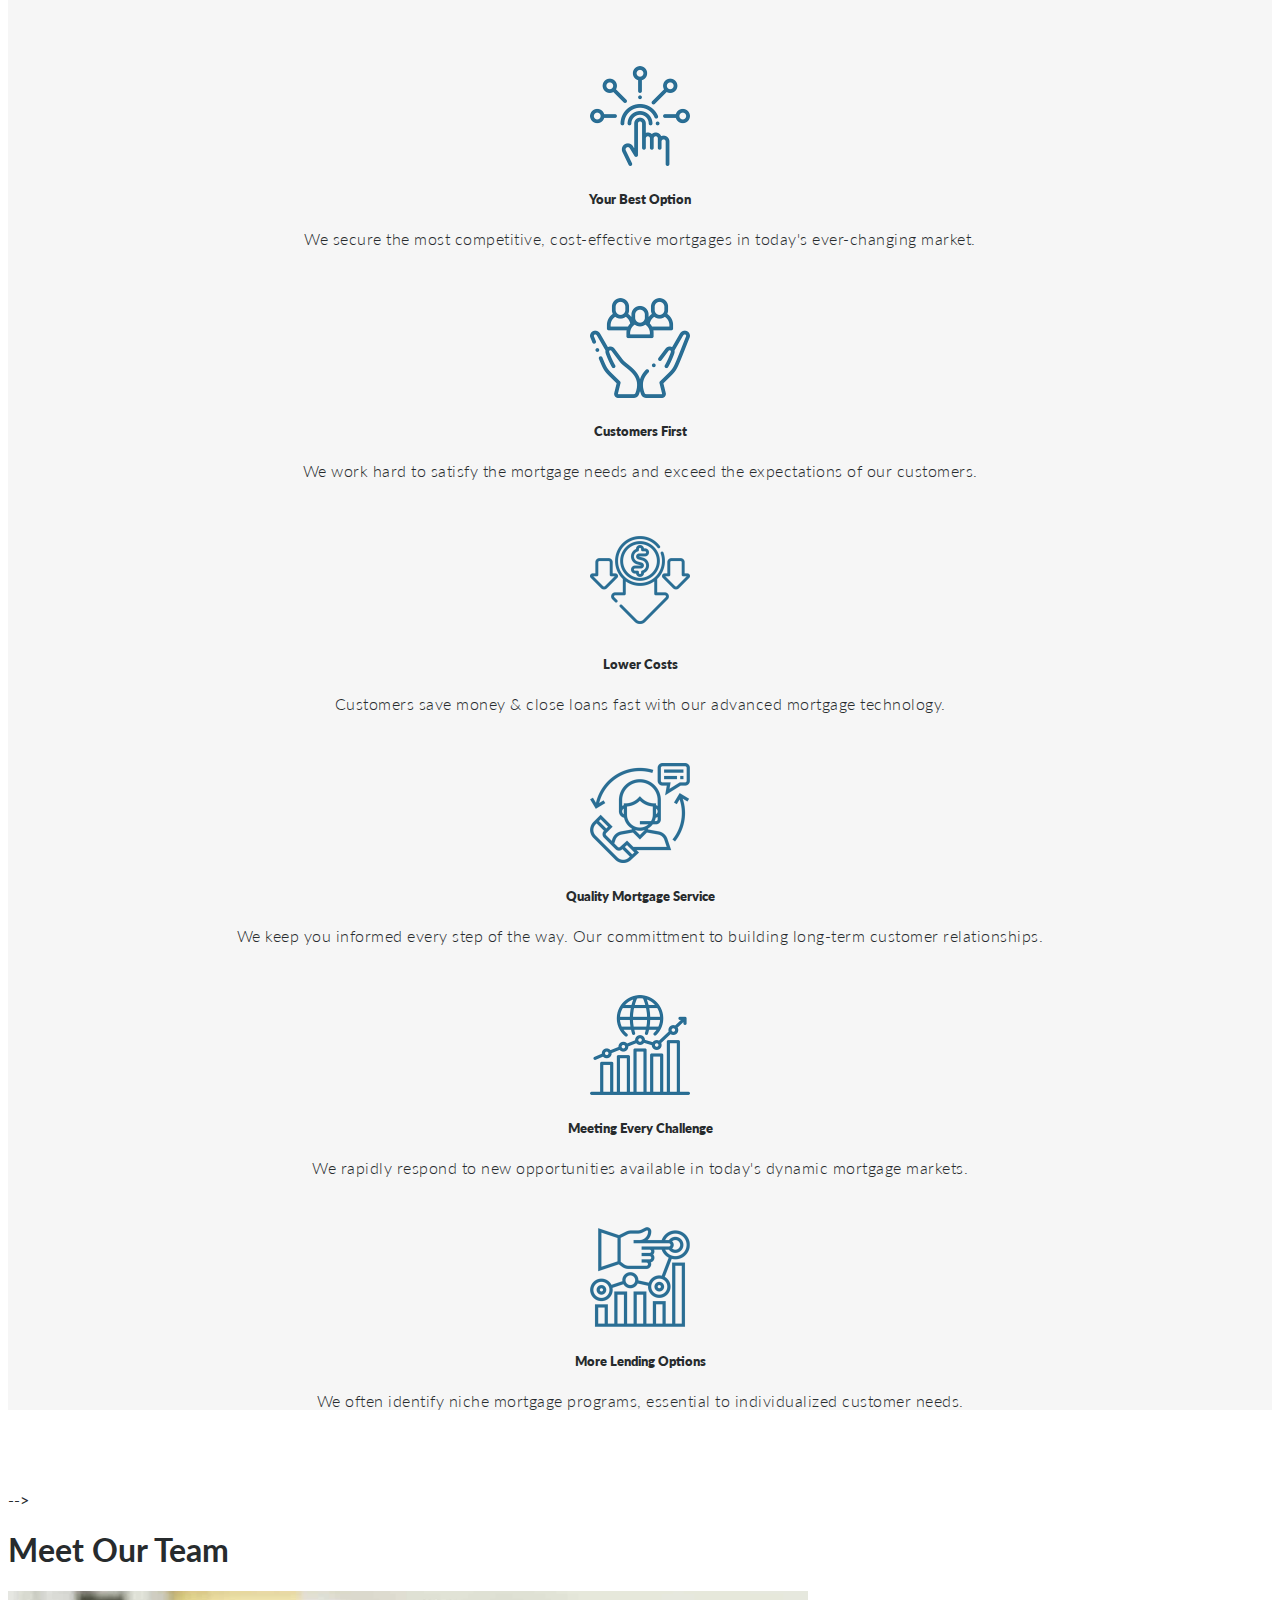
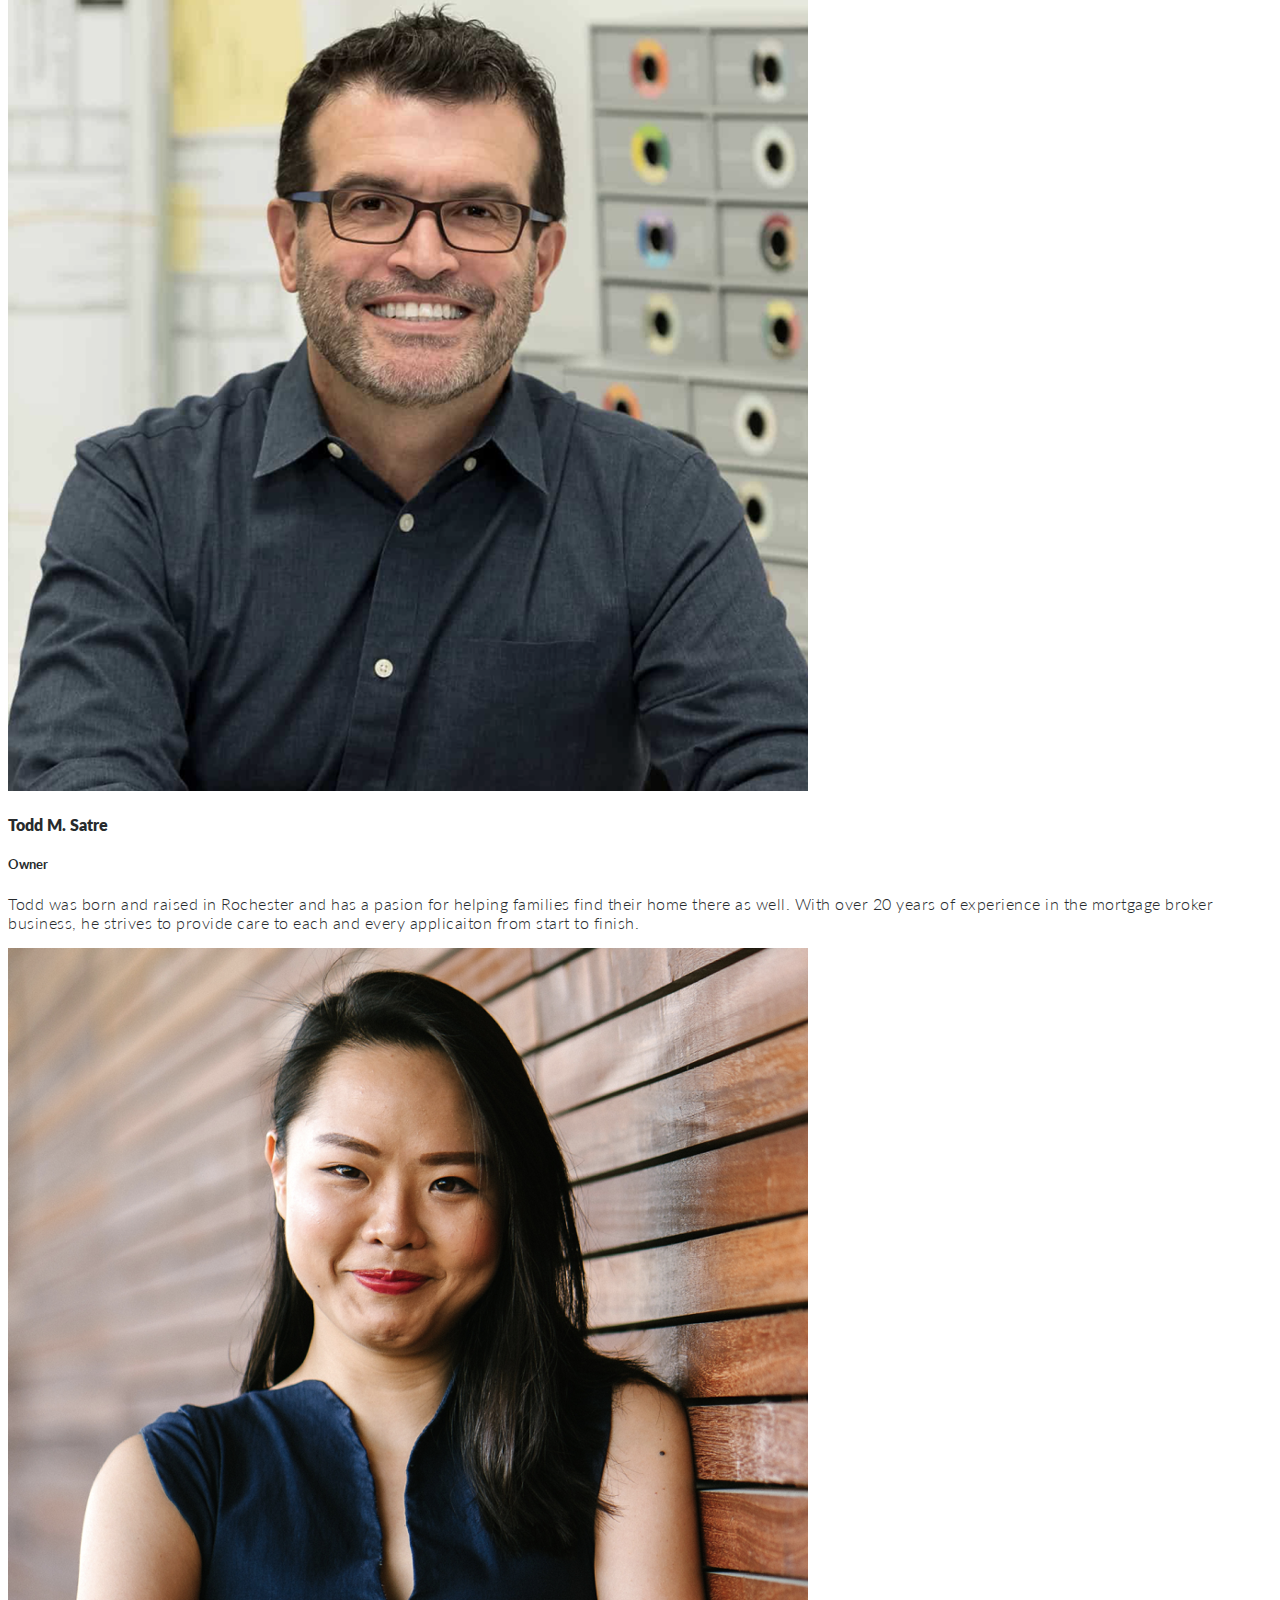
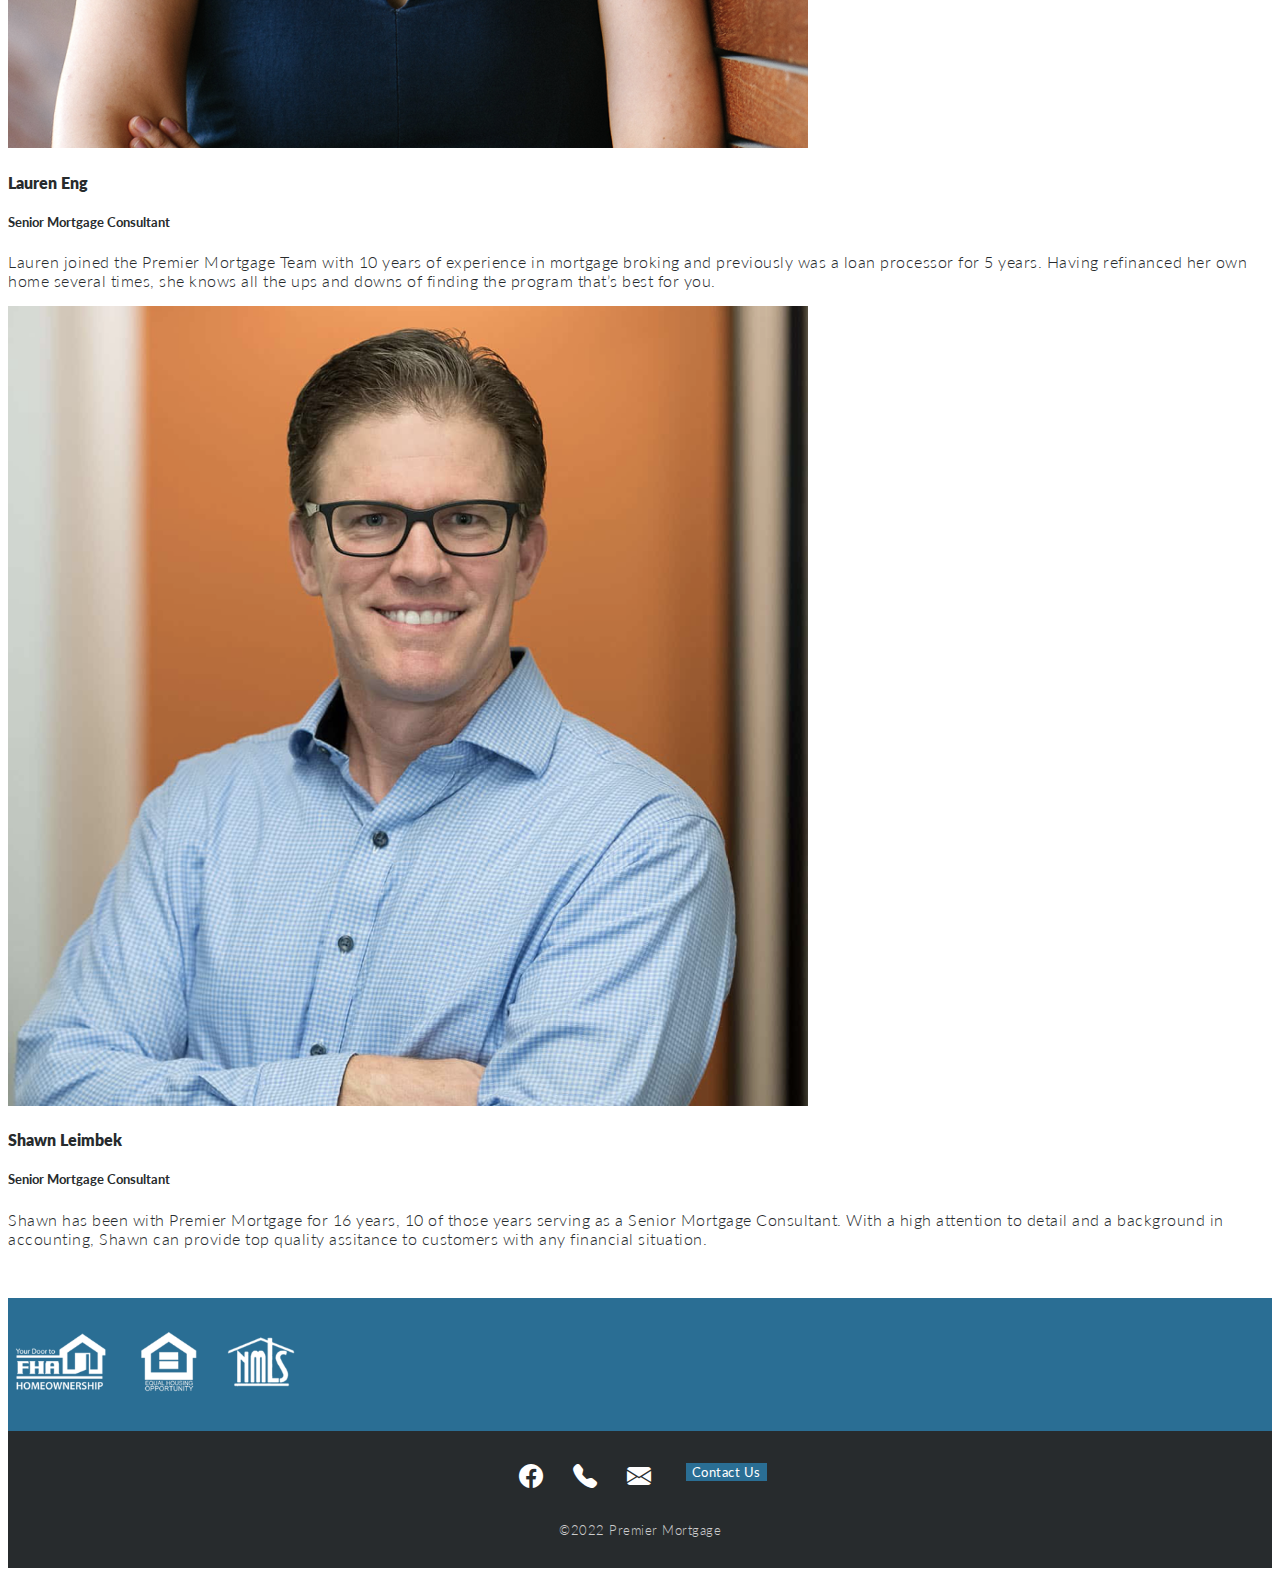
==== commit 0fd70047: "added certifications to the footer" ====
--- a/index.html
+++ b/index.html
@@ -260,10 +260,12 @@
 
 </div> <!--end of card group container-->
 
-
+<div class="contiainer-fluid text-center" style="background-color: #2A6E94;">
+  <img src="/images/certifications_lockup.png" alt="mortgage lender certifications" style="padding-top: 30px; padding-bottom: 30px; height: 130px;" </img>
+</div>
  <!--footer start-->  
 
- <footer id="footer">
+ <footer id="footer" style="margin-top: 0px !important;">
   <div class="socials">
     <a href="https://www.facebook.com/premiermortgageofrochester/"><i class="bi bi-facebook" alt="facebook icon"></i></a>
     <a href="tel:=5073194414"><i class="bi bi-telephone-fill" alt="telephone icon"></i></a>
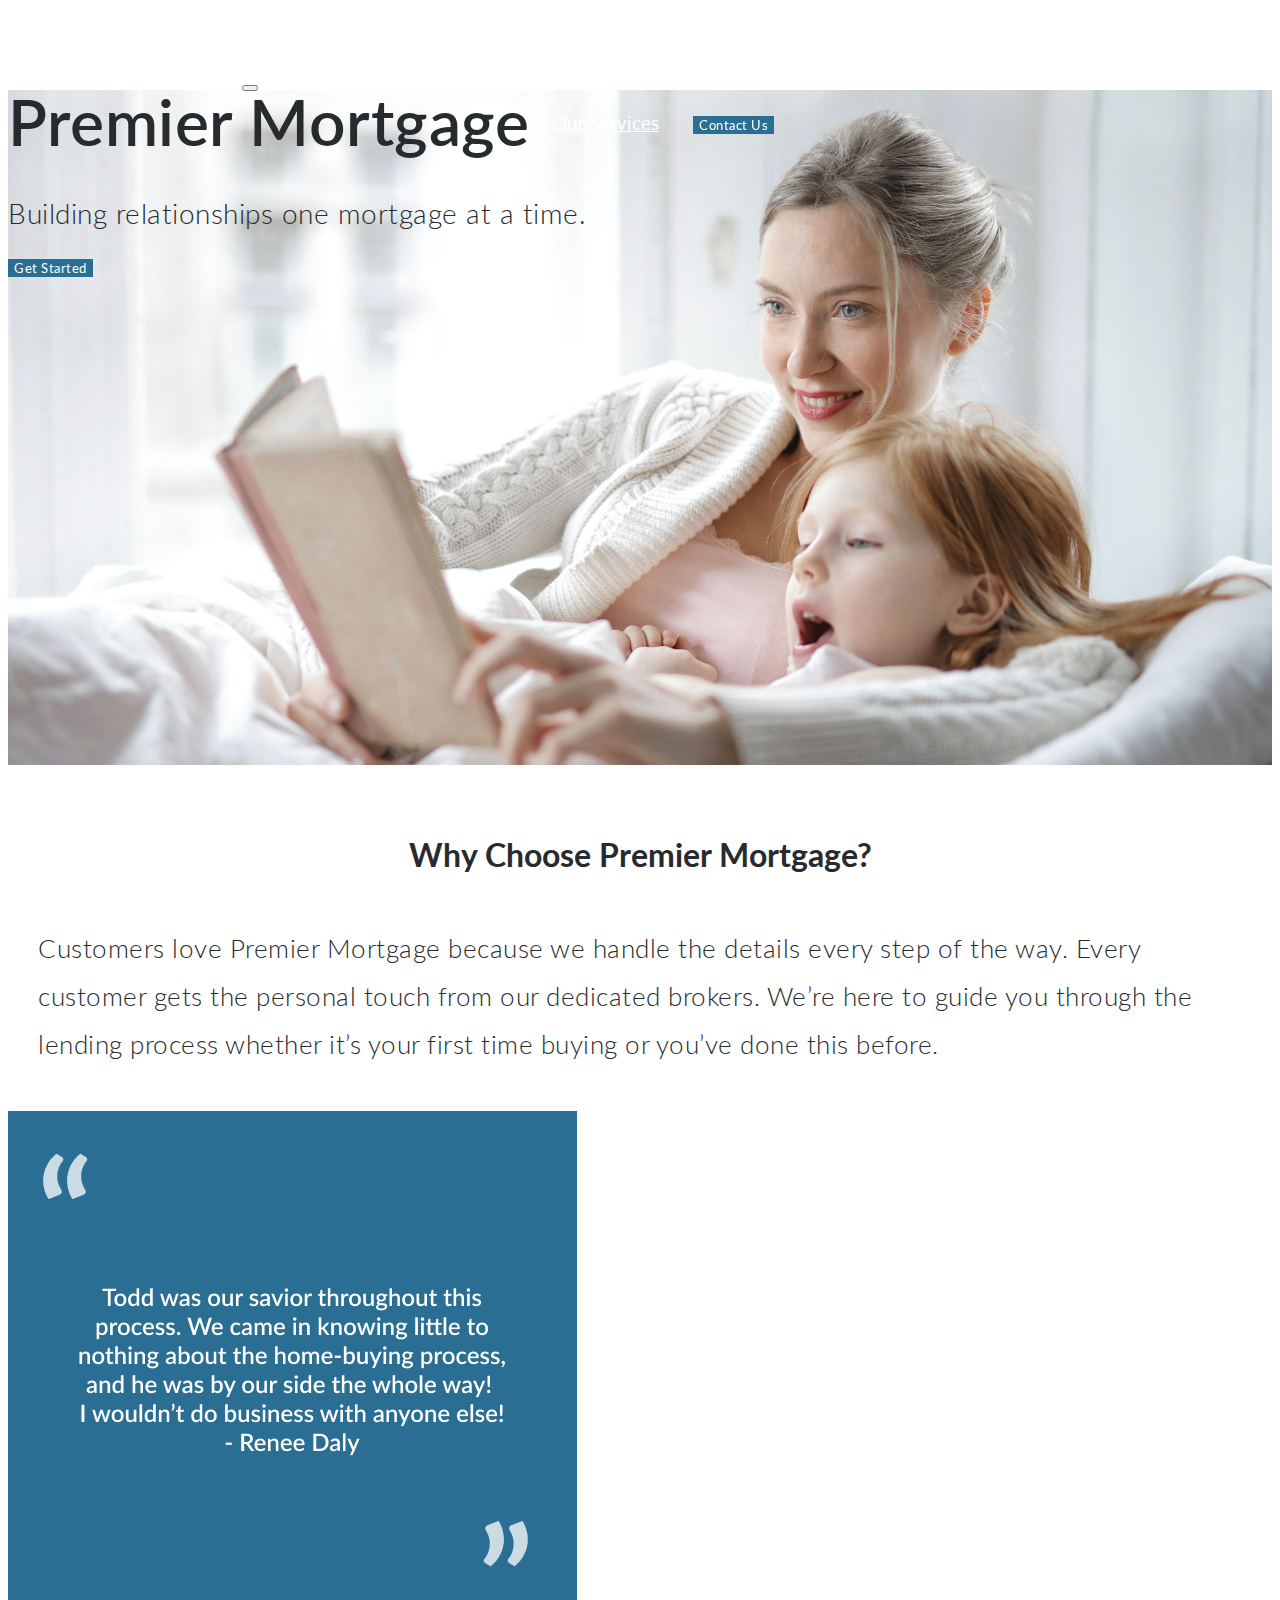
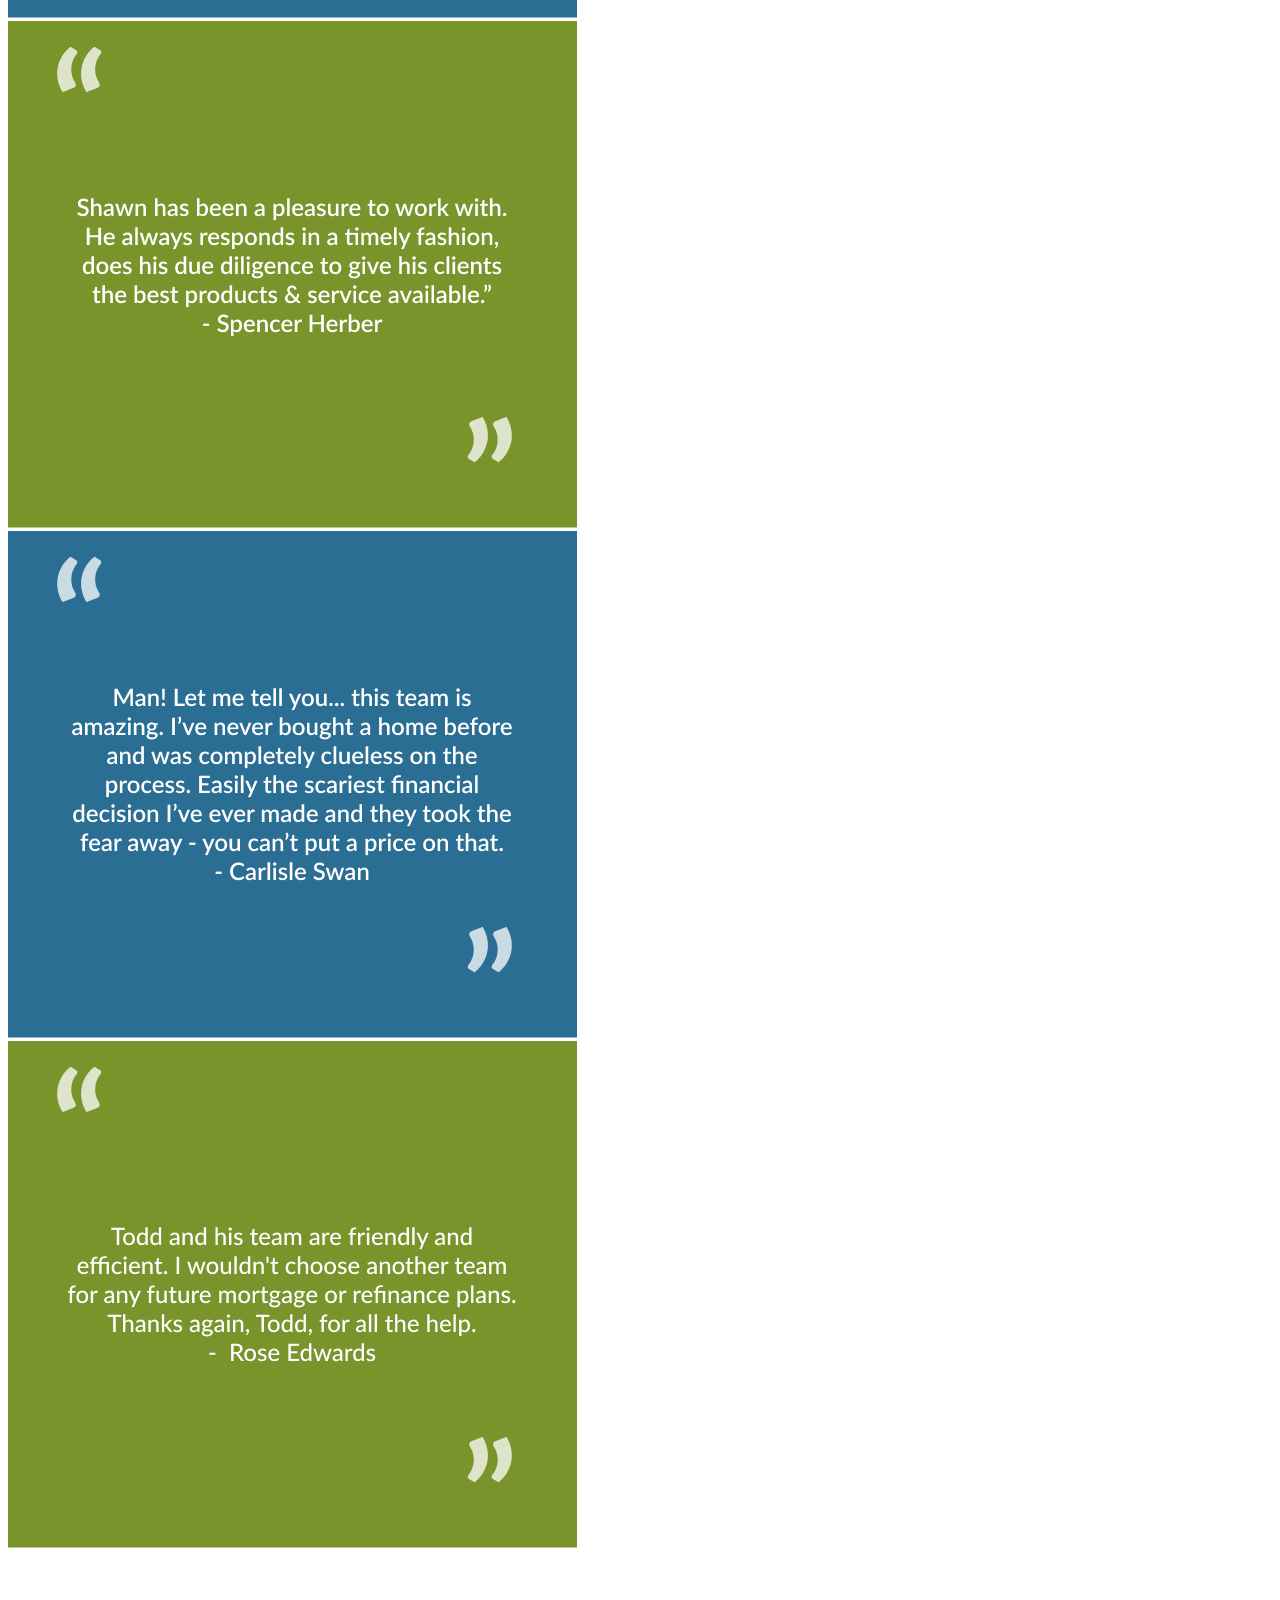
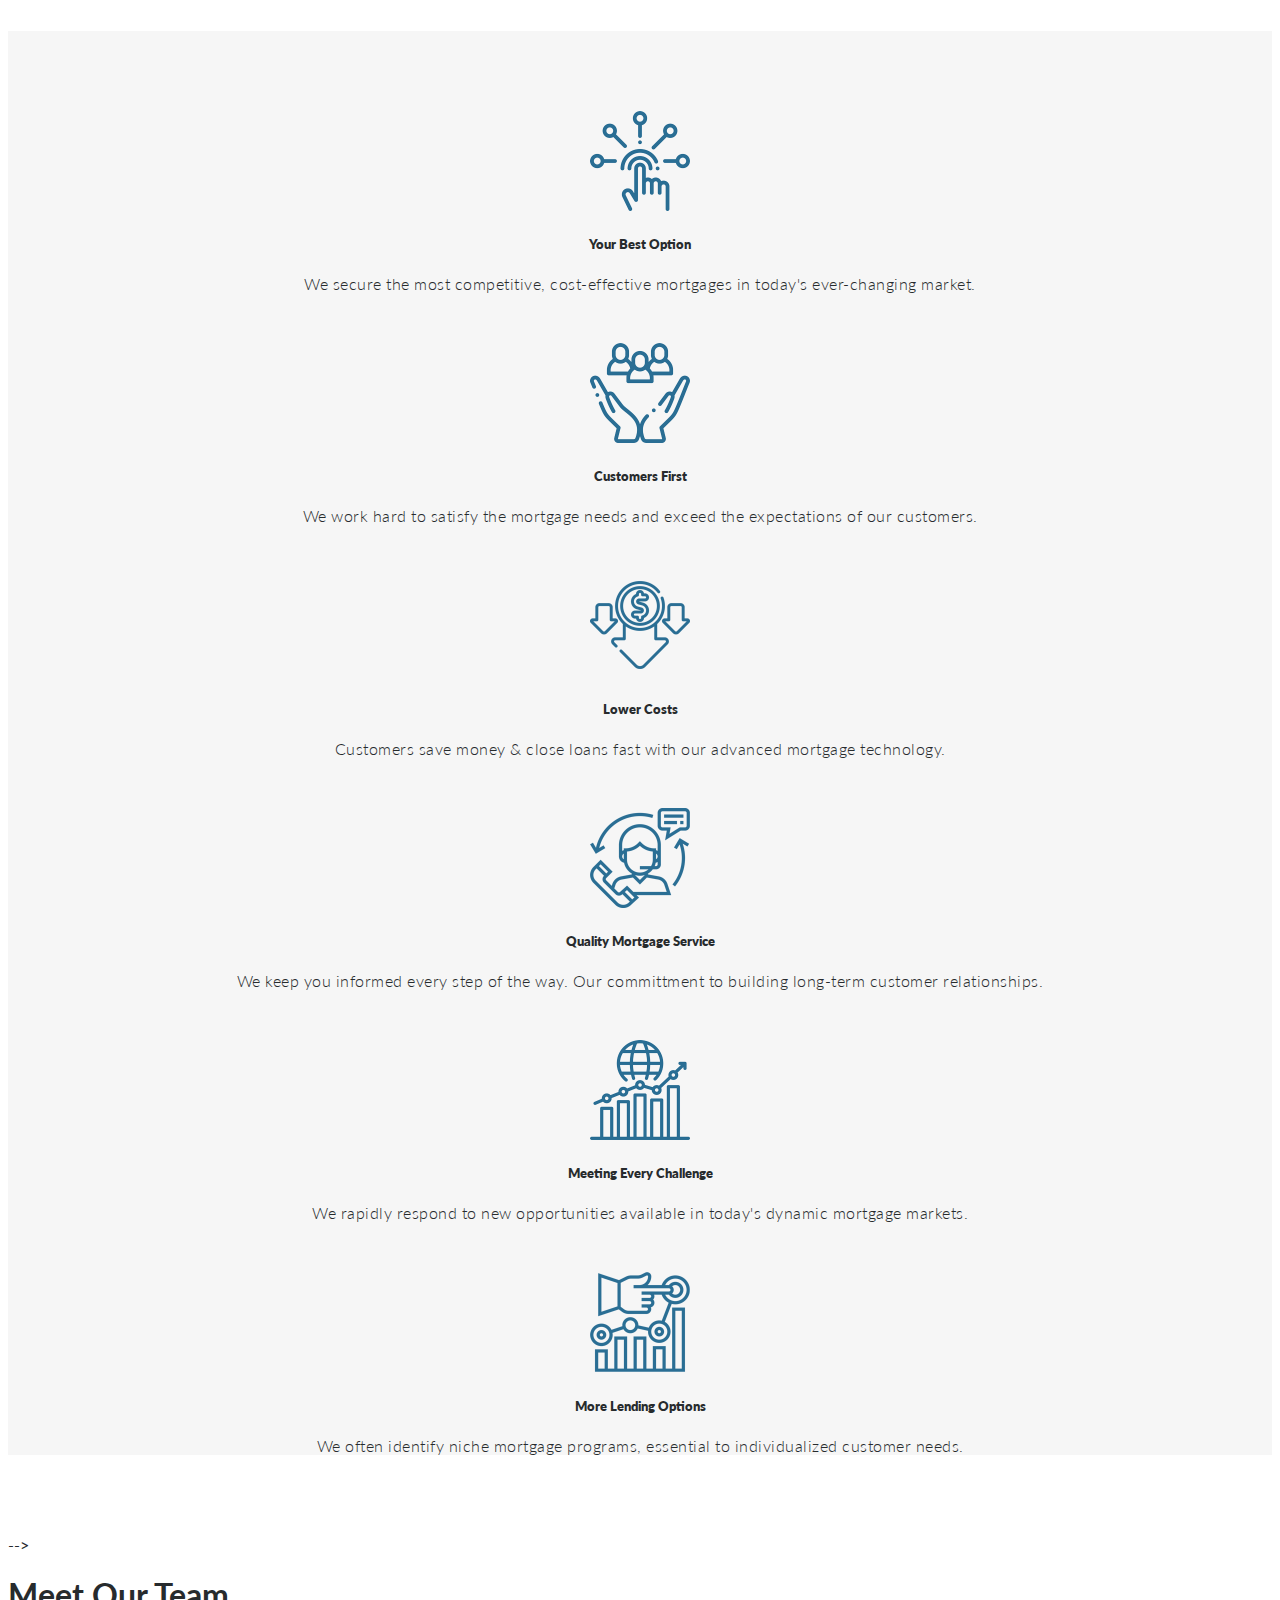
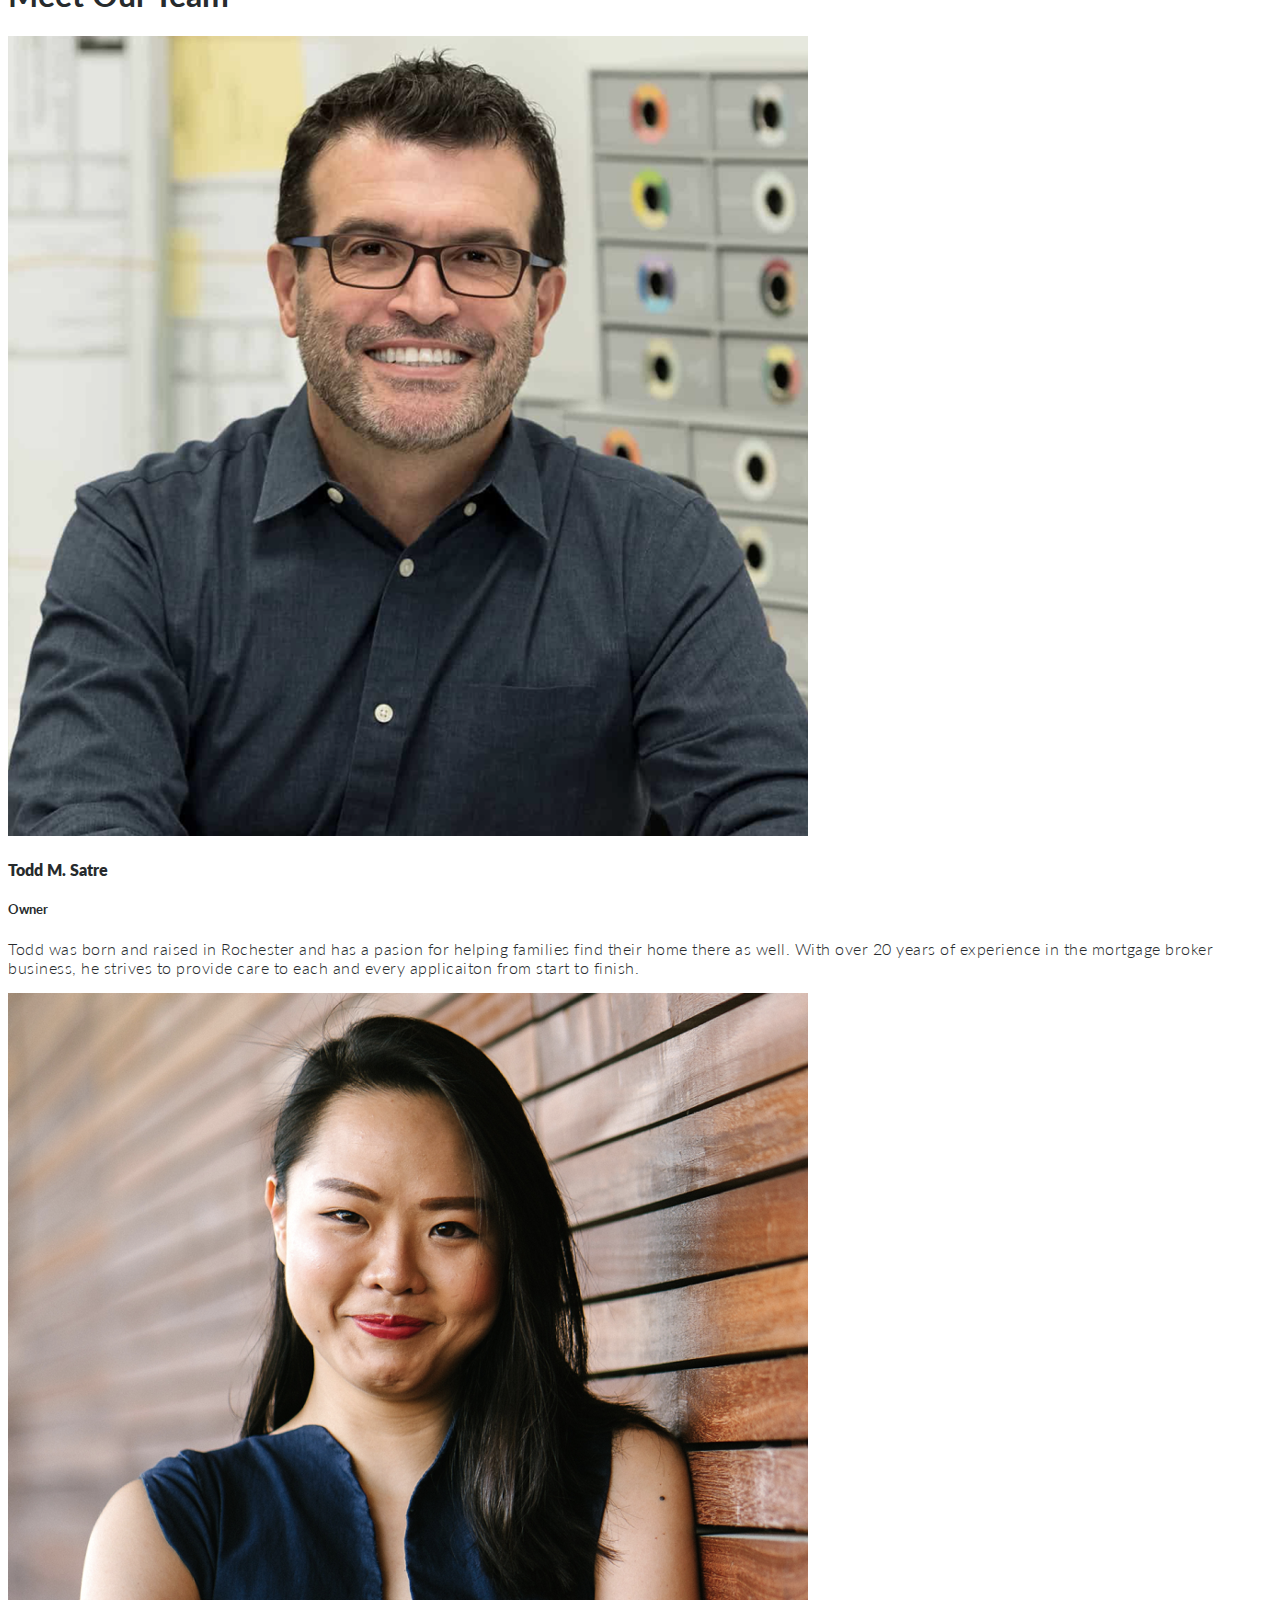
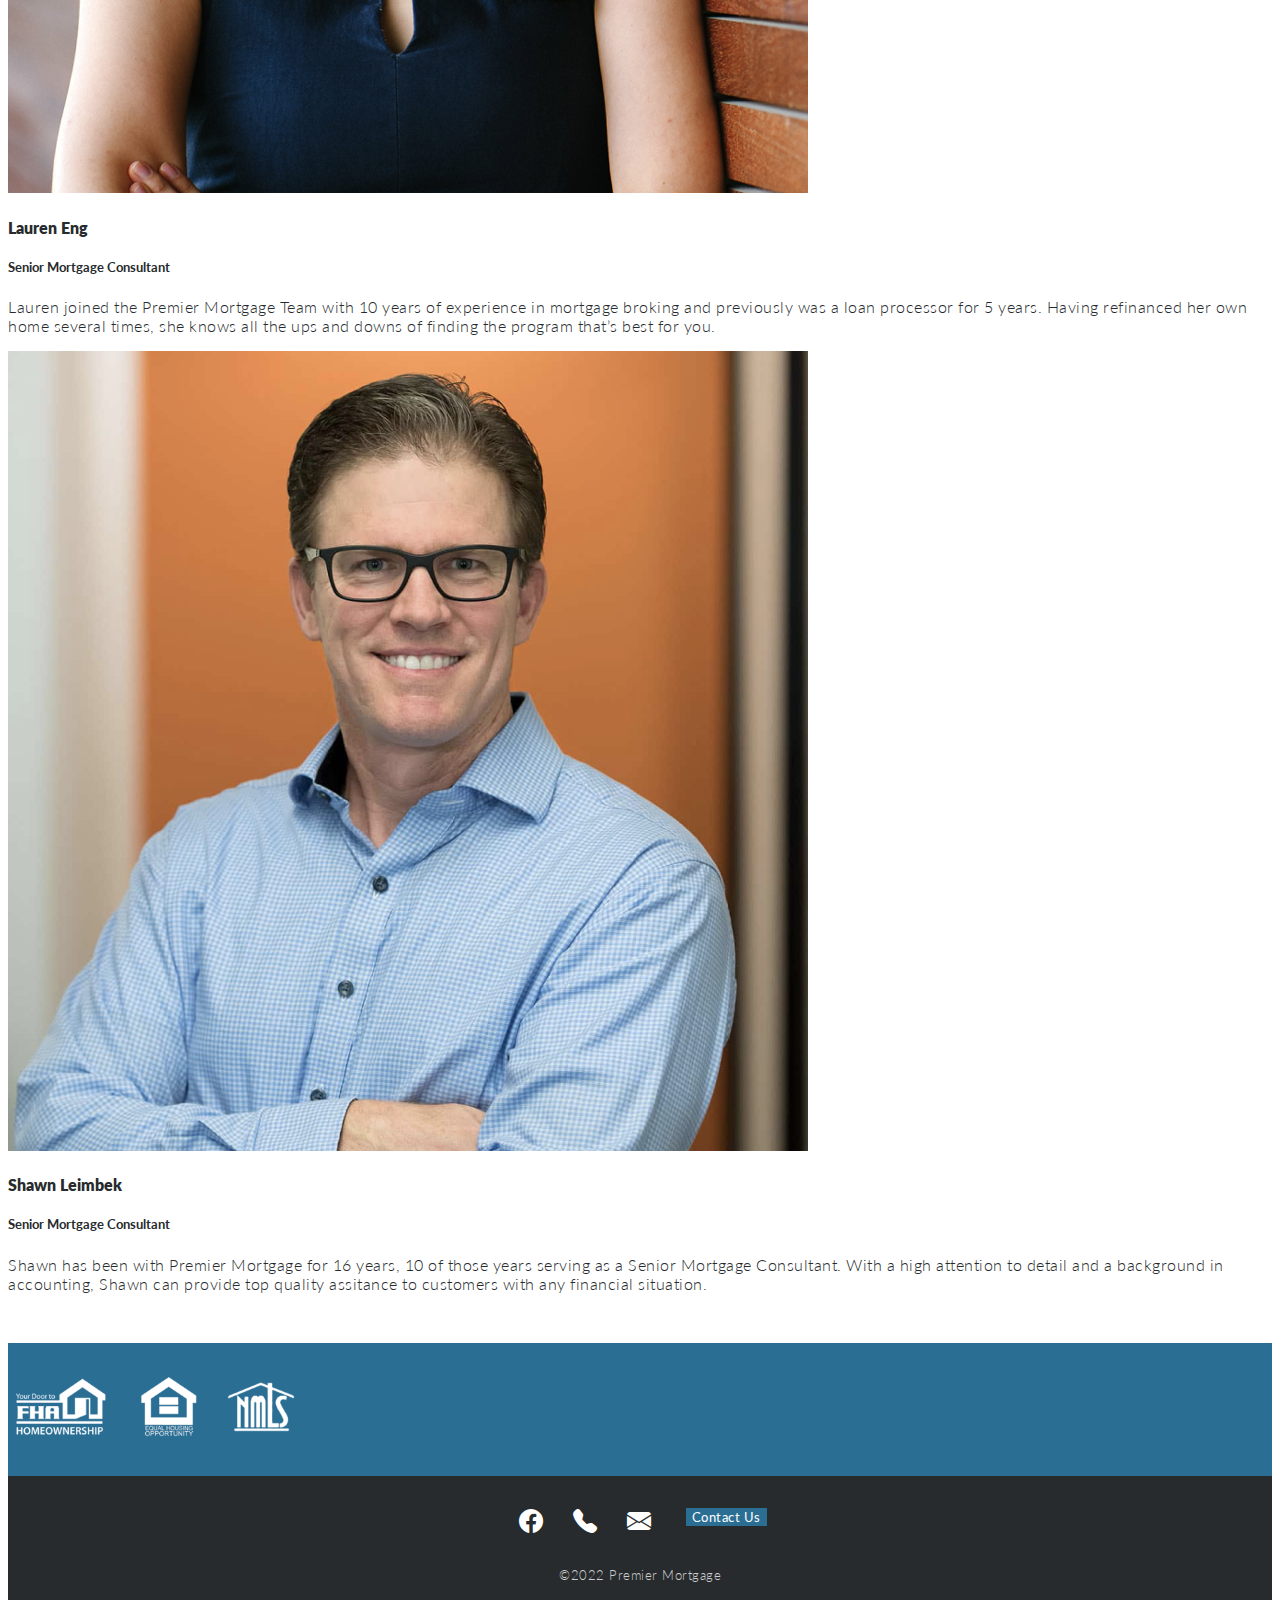
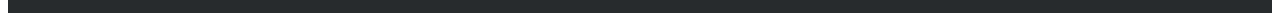
==== commit 349bf733: "Update index.html" ====
--- a/index.html
+++ b/index.html
@@ -40,7 +40,7 @@
           <div class="container">
             <h1 class="display-4">Premier Mortgage</h1>
             <p class="lead jumbosubhead">Building relationships one mortgage at a time.</p>
-            <a href="/Premier-Mortgage/services.html"><button type="button" class="btn btn-light btn-lg mt-3">Get Started</button></a>
+            <a href="/Premier-Mortgage/services.html"><button type="button" class="btn btn-light mt-3">Get Started</button></a>
           </div>
         </div>
         <!--jumbotron end-->
@@ -261,7 +261,7 @@
 </div> <!--end of card group container-->
 
 <div class="contiainer-fluid text-center" style="background-color: #2A6E94;">
-  <img src="/images/certifications_lockup.png" alt="mortgage lender certifications" style="padding-top: 30px; padding-bottom: 30px; height: 130px;" </img>
+  <img src="images/certifications_lockup.png" alt="mortgage lender certifications" style="padding-top: 30px; padding-bottom: 30px; height: 130px;" </img>
 </div>
  <!--footer start-->  
 
--- a/styles/base.css
+++ b/styles/base.css
@@ -104,36 +104,36 @@
 /* home page jumbotron */
 
 .jumbotron {
-  background: url(../images/home-hero-new.jpg) no-repeat center center;
+  background: url(../images/home-hero-new-2.jpg) no-repeat center center;
   -webkit-background-size: cover;
   -moz-background-size: cover;
   background-size: cover;
   -o-background-size: cover;
-  height: 70vh;
+  height: 75vh;
   margin-top: 90px;
 }
 
 /* services jumbotron */
 
 .jumbotron-services {
-  background: url(../images/services-hero-new.jpg) no-repeat center center;
+  background: url(../images/services-hero-new-2.jpg) no-repeat center center;
   -webkit-background-size: cover;
   -moz-background-size: cover;
   background-size: cover;
   -o-background-size: cover;
-  height: 70vh;
+  height: 75vh;
   margin-top: 90px;
 }
 
 /* contact jumbotron */
 
 .jumbotron-contact {
-  background: url(../images/contact-hero-new-1.jpg) no-repeat center center;
+  background: url(../images/contact-hero-new-5.jpg) no-repeat center center;
   -webkit-background-size: cover;
   -moz-background-size: cover;
   background-size: cover;
   -o-background-size: cover;
-  height: 70vh;
+  height: 75vh;
   margin-top: 90px;
 }
 
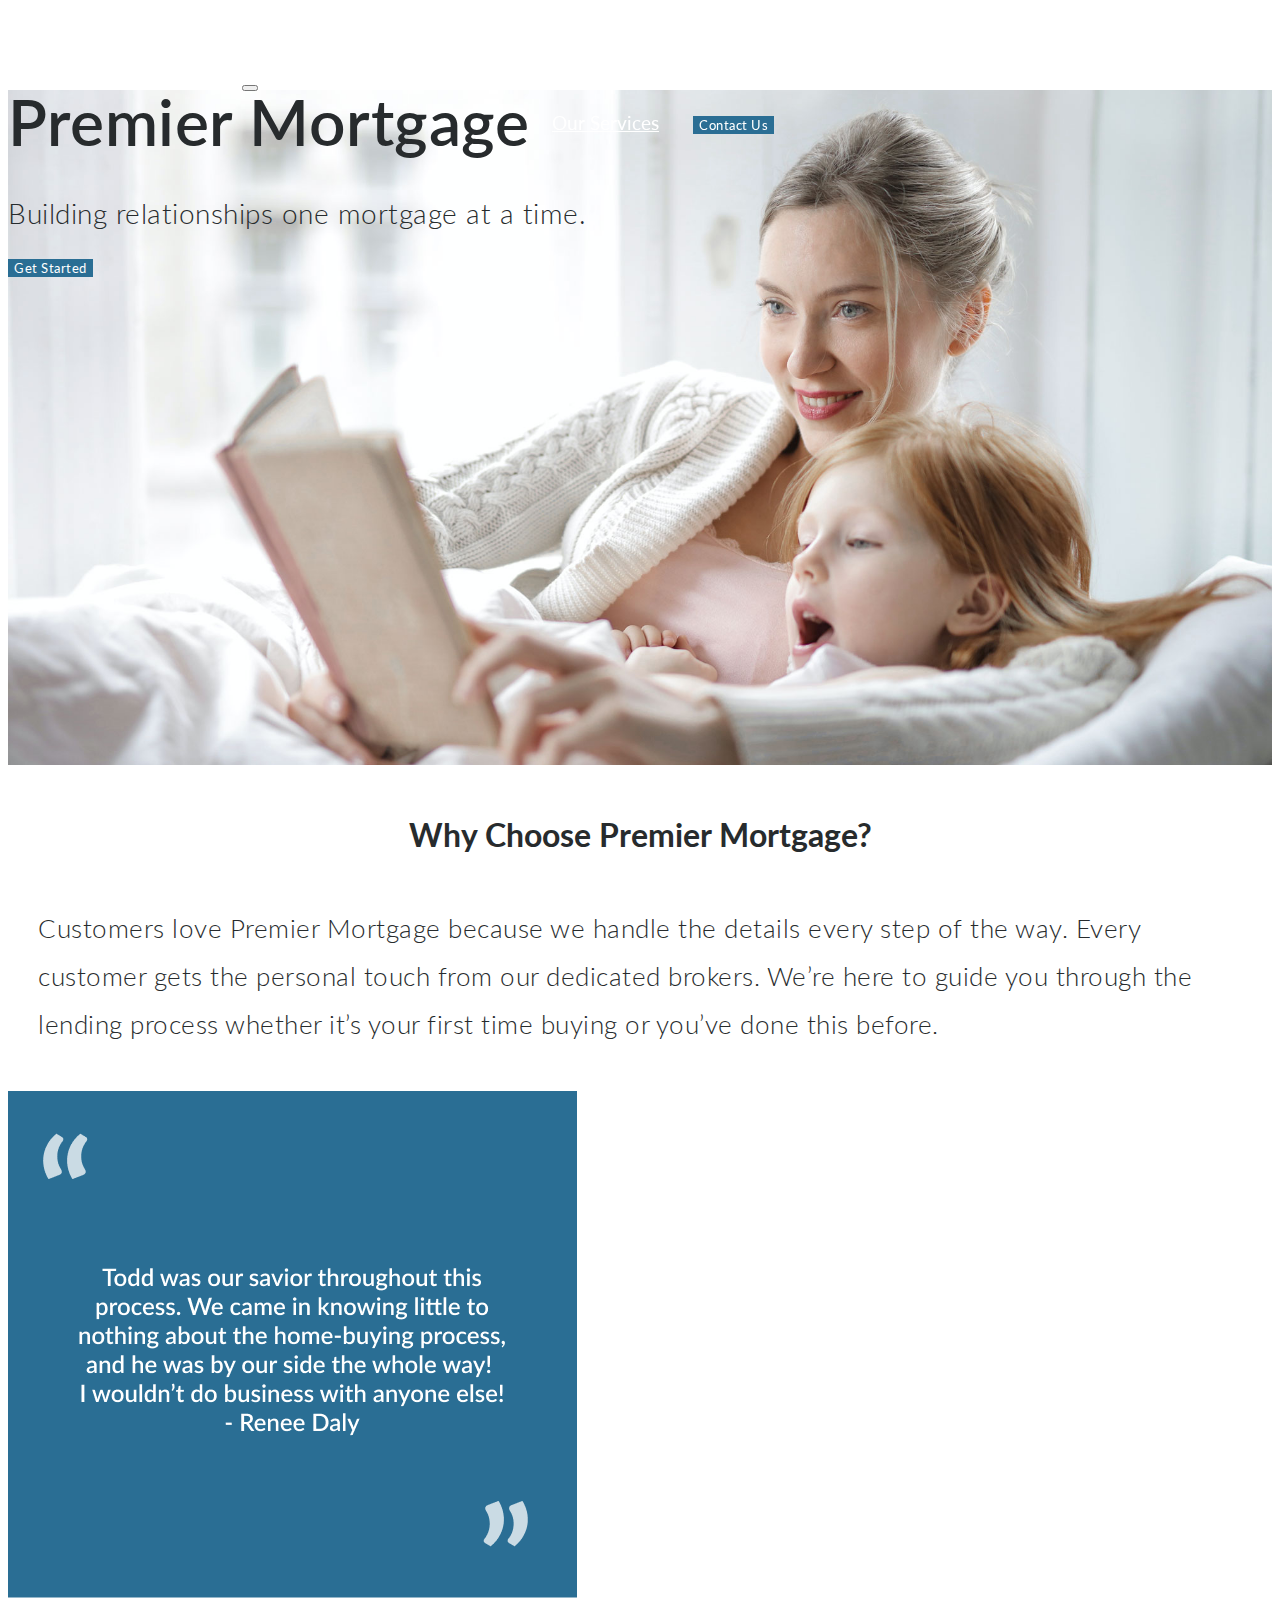
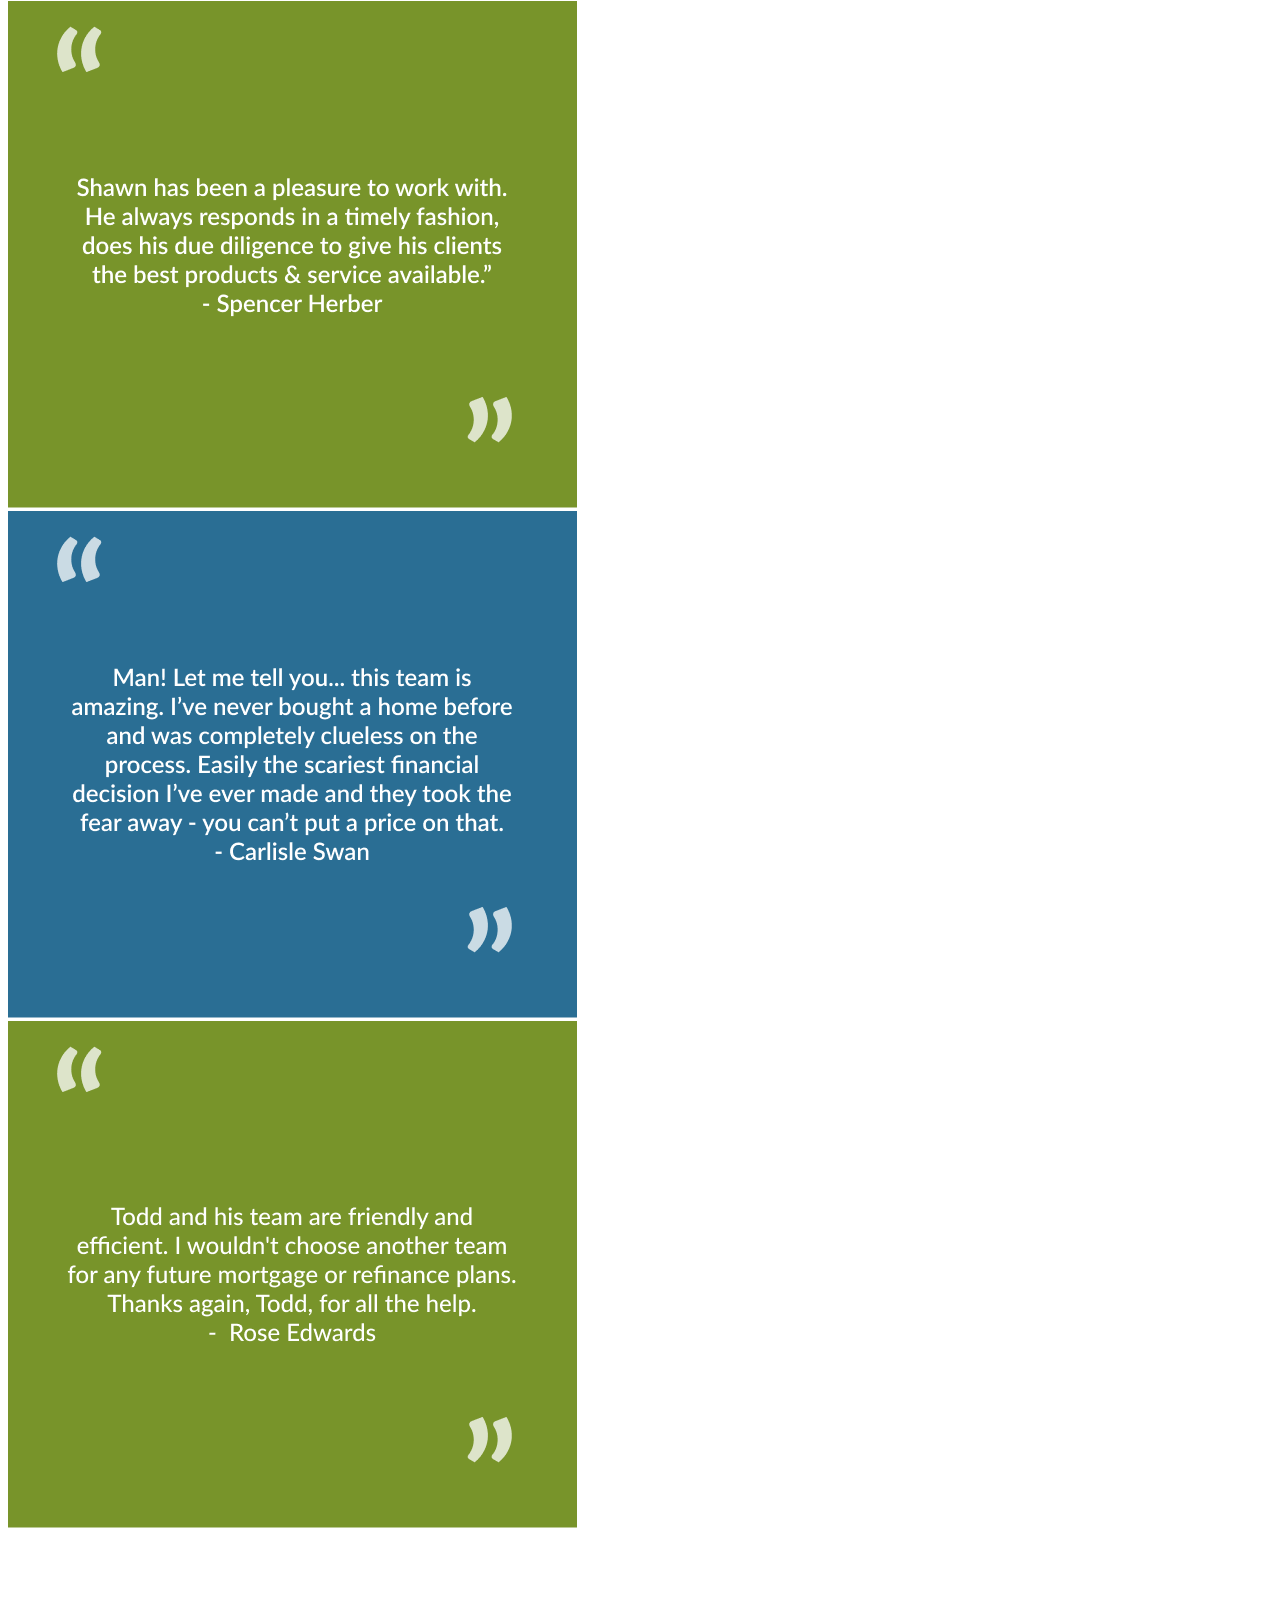
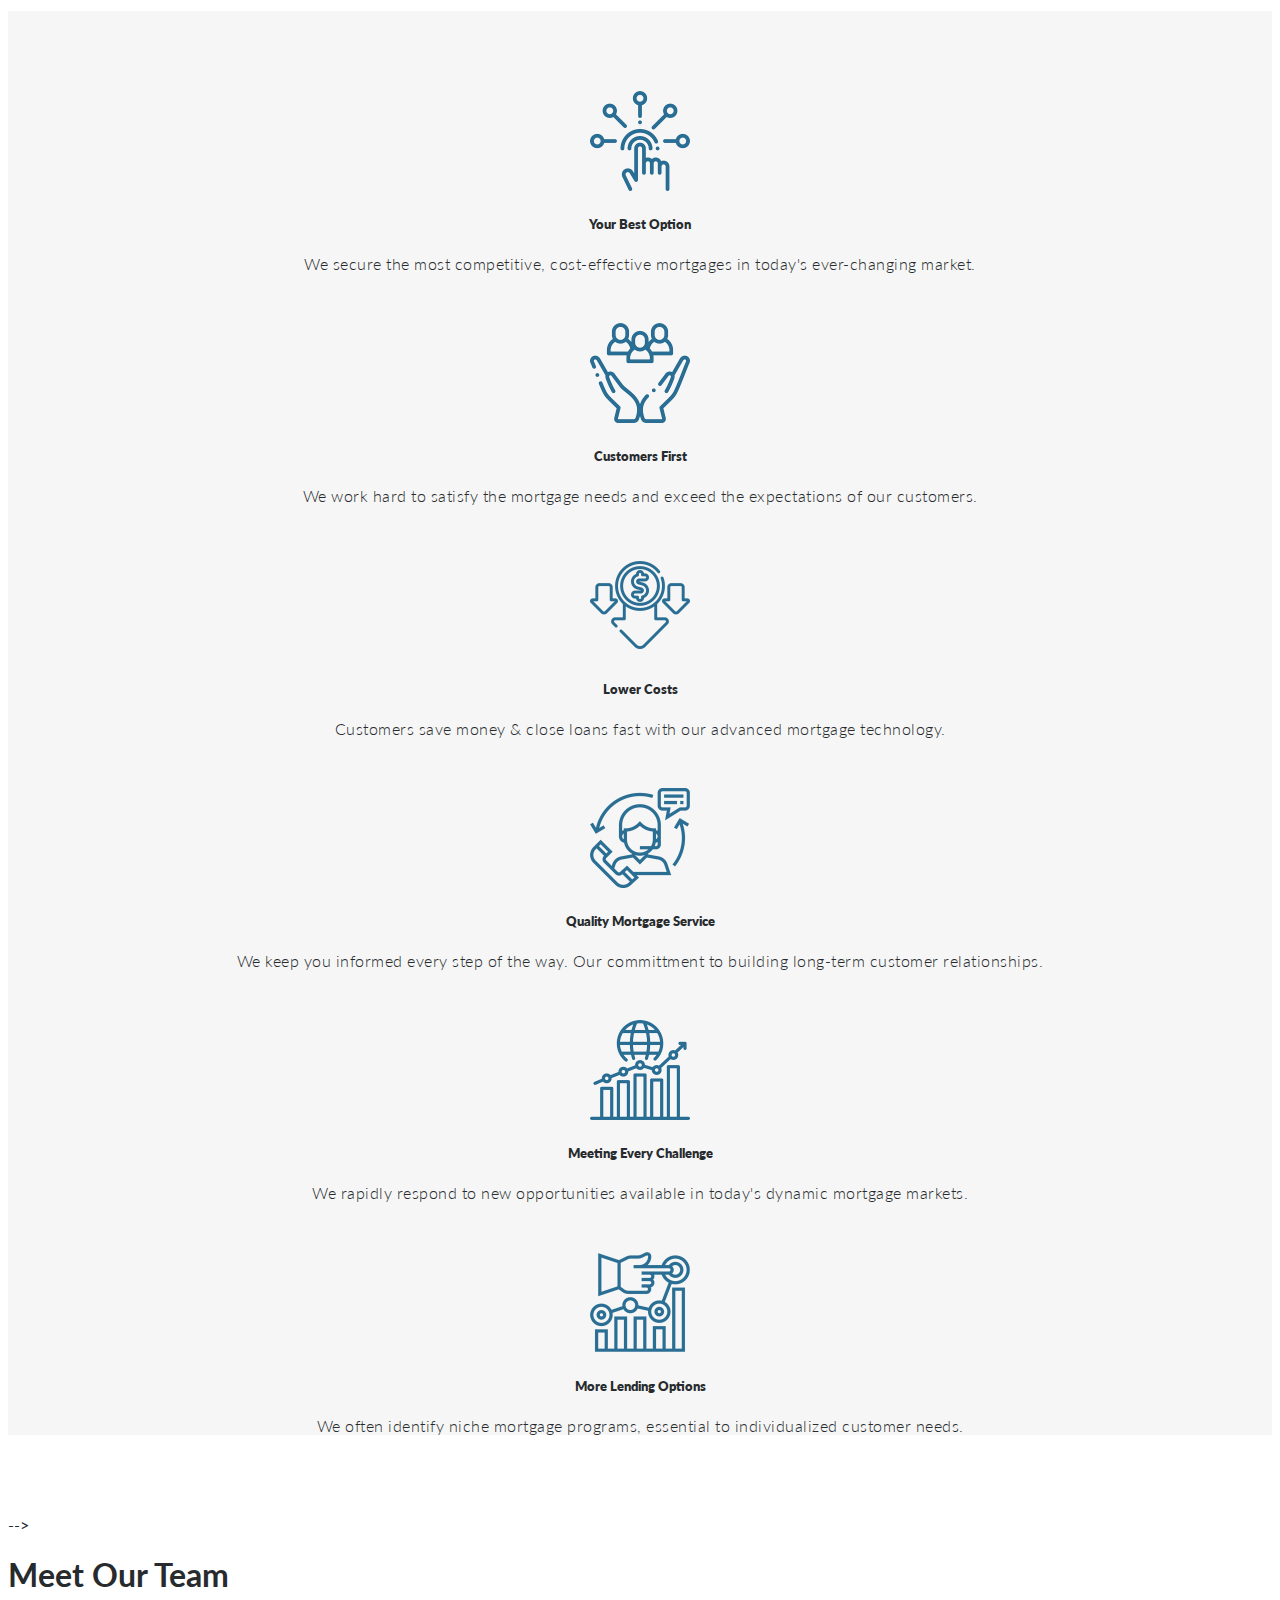
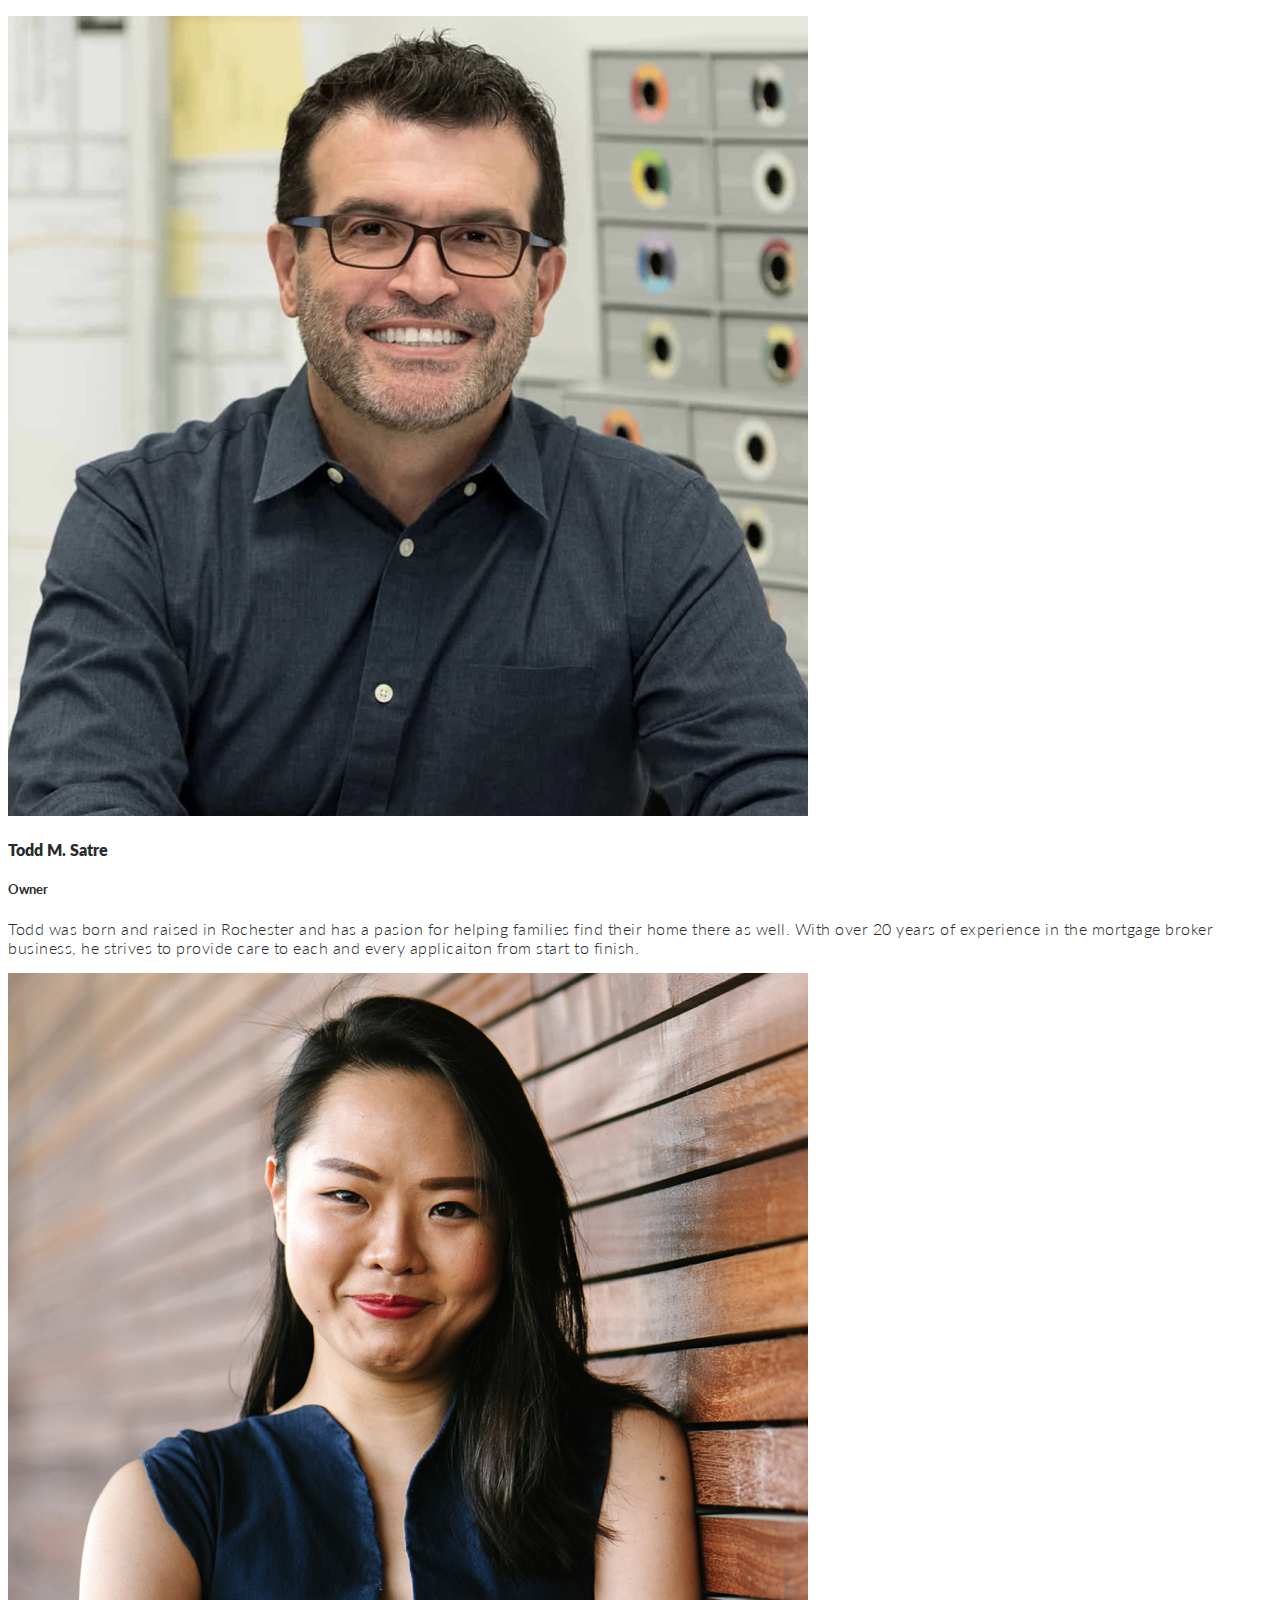
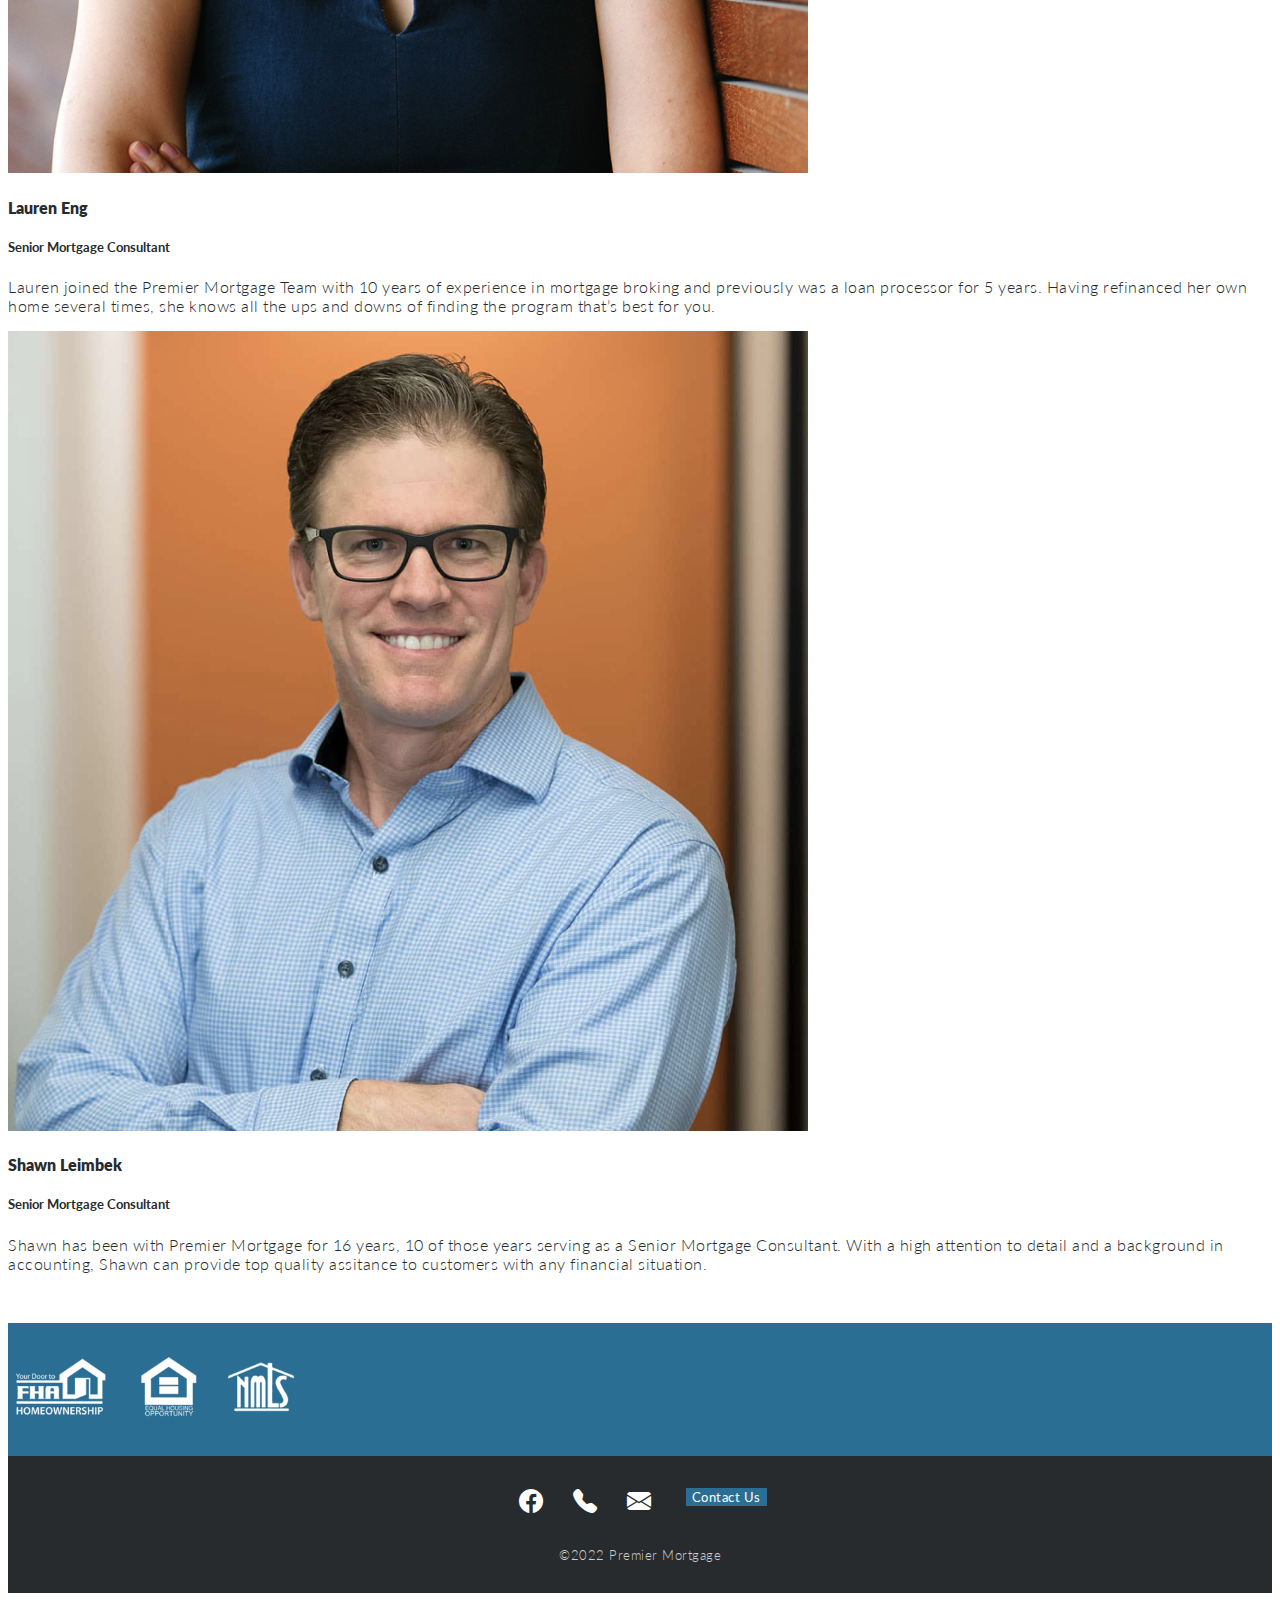
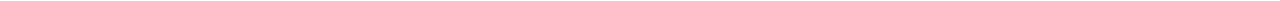
==== commit a73be5e9: "changed margins to match under hero images" ====
--- a/index.html
+++ b/index.html
@@ -55,7 +55,7 @@
 
 
     <!--start of layer 2-->
-    <div class="container" style="margin-top: 70px;"> 
+    <div class="container" style="margin-top: 50px;"> 
         <h1 class="value-prop-head">Why Choose Premier Mortgage?</h1>
         <div class="row d-flex" id="layer-1" style="margin-top: 50px"><!--start of layer row-->
           <div class="col-sm-12 col-md-12 col-lg-7">
--- a/styles/base.css
+++ b/styles/base.css
@@ -328,7 +328,7 @@
 
 #loanTypes {
   margin-bottom: 100px;
-  margin-top: 70px;
+  margin-top: 50px;
 }
 
 /* infographic *****************/
@@ -564,7 +564,7 @@
     font-weight: 600;
     line-height: 3rem;
     letter-spacing: .5px;
-    width: 60vw;
+    width: 70vw;
   }
   .jumbosubhead {
     font-size: 1.5rem;
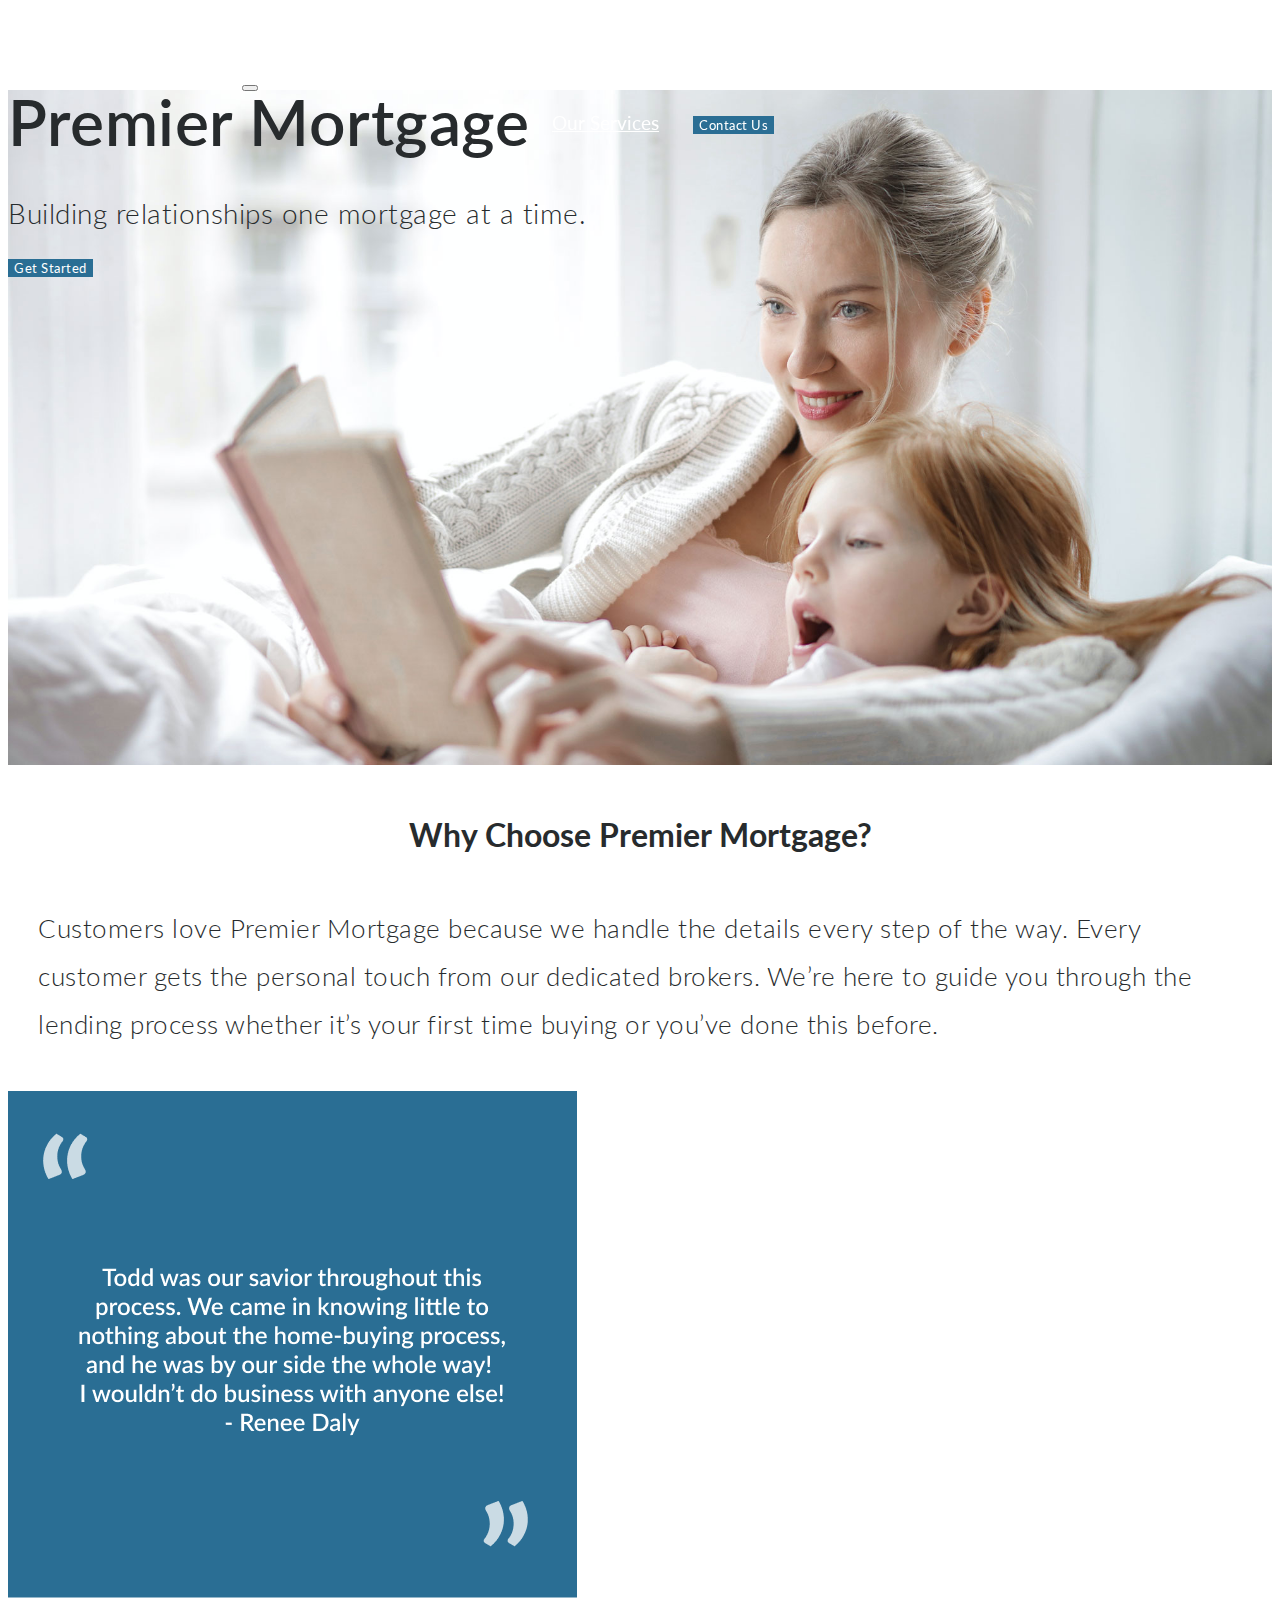
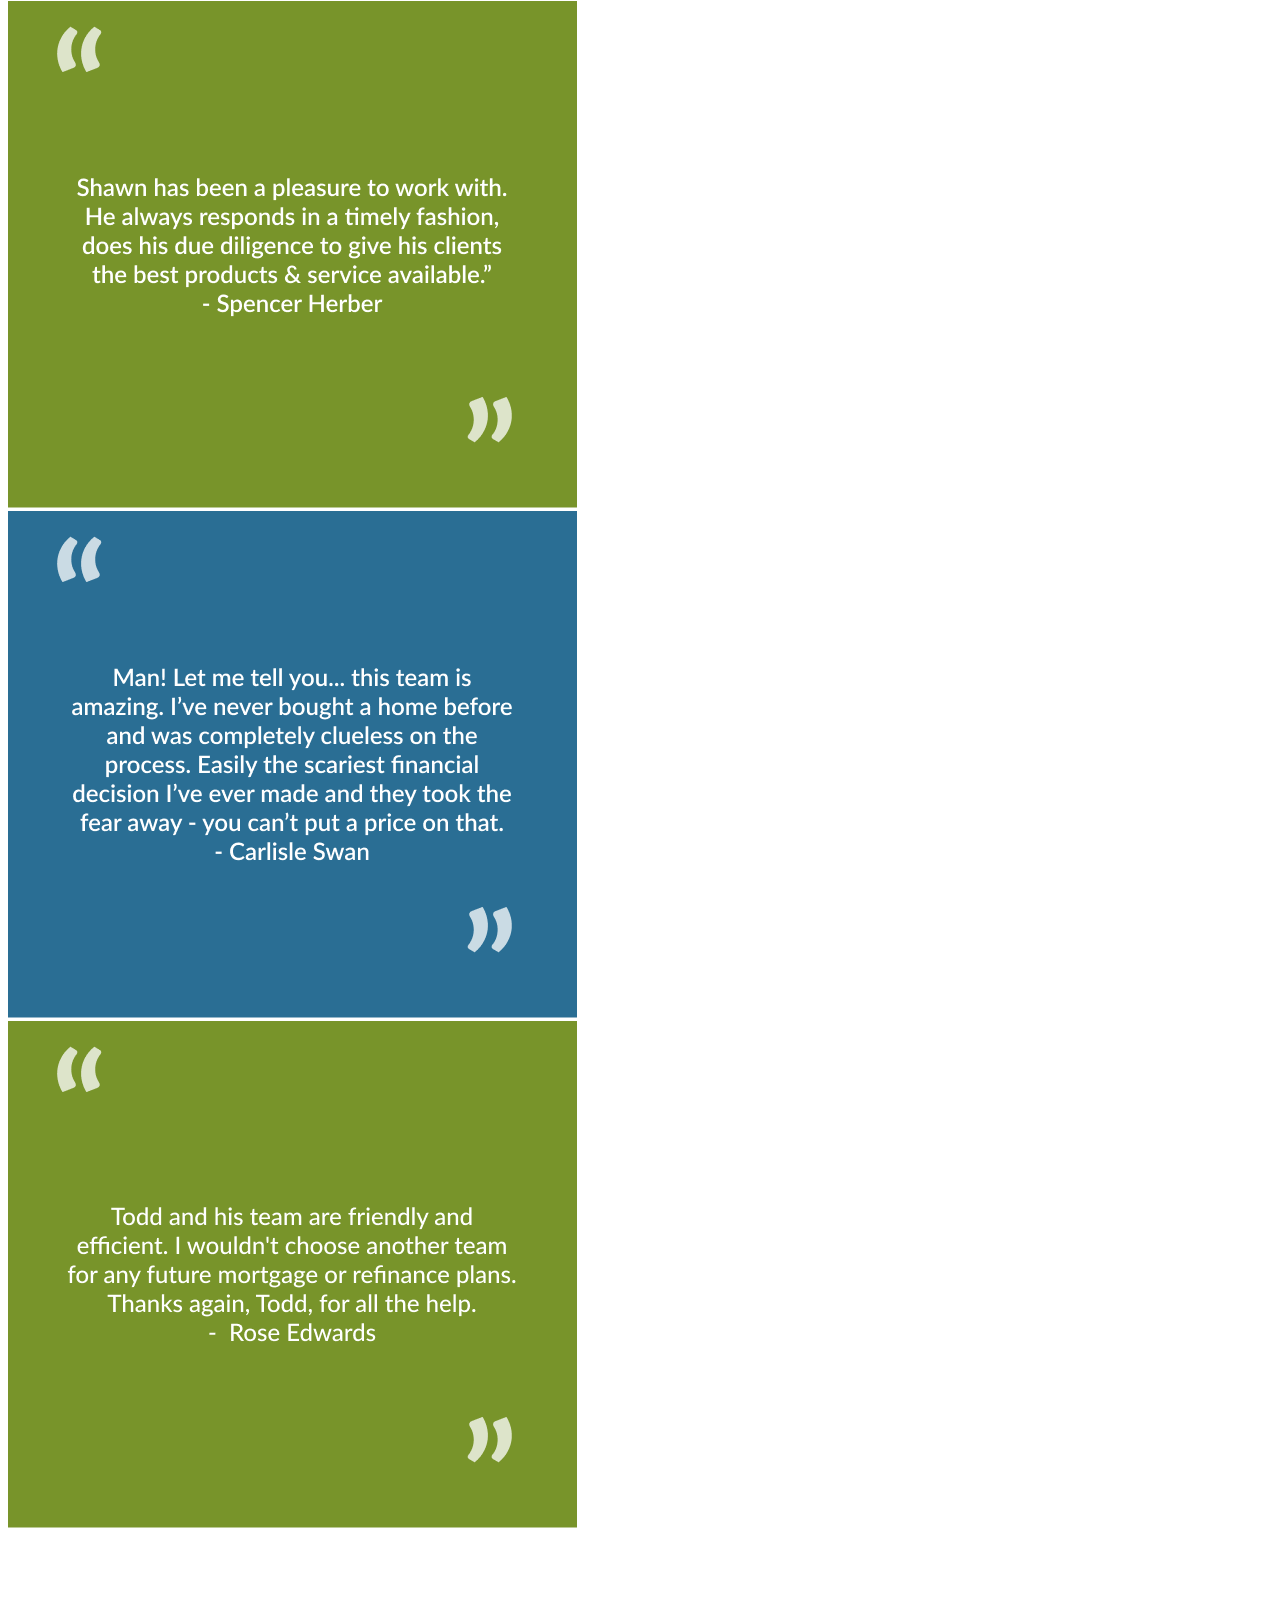
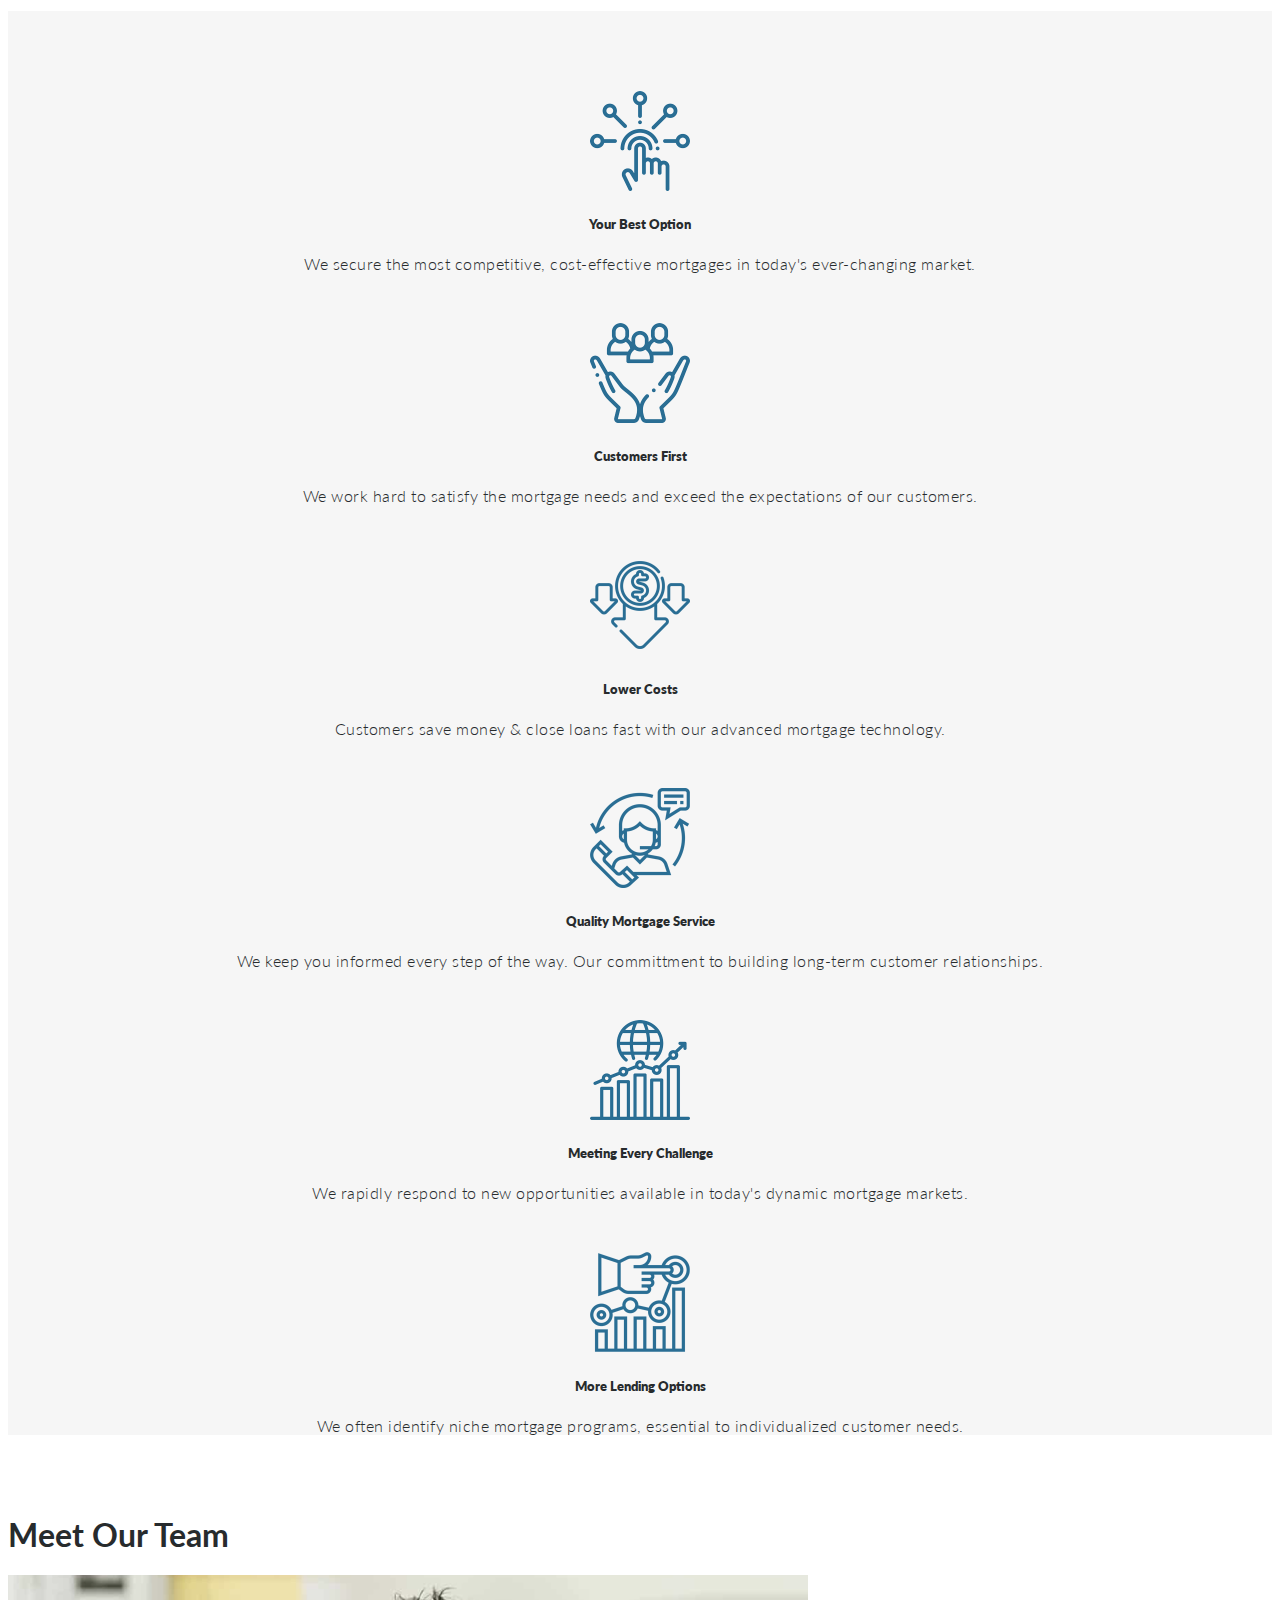
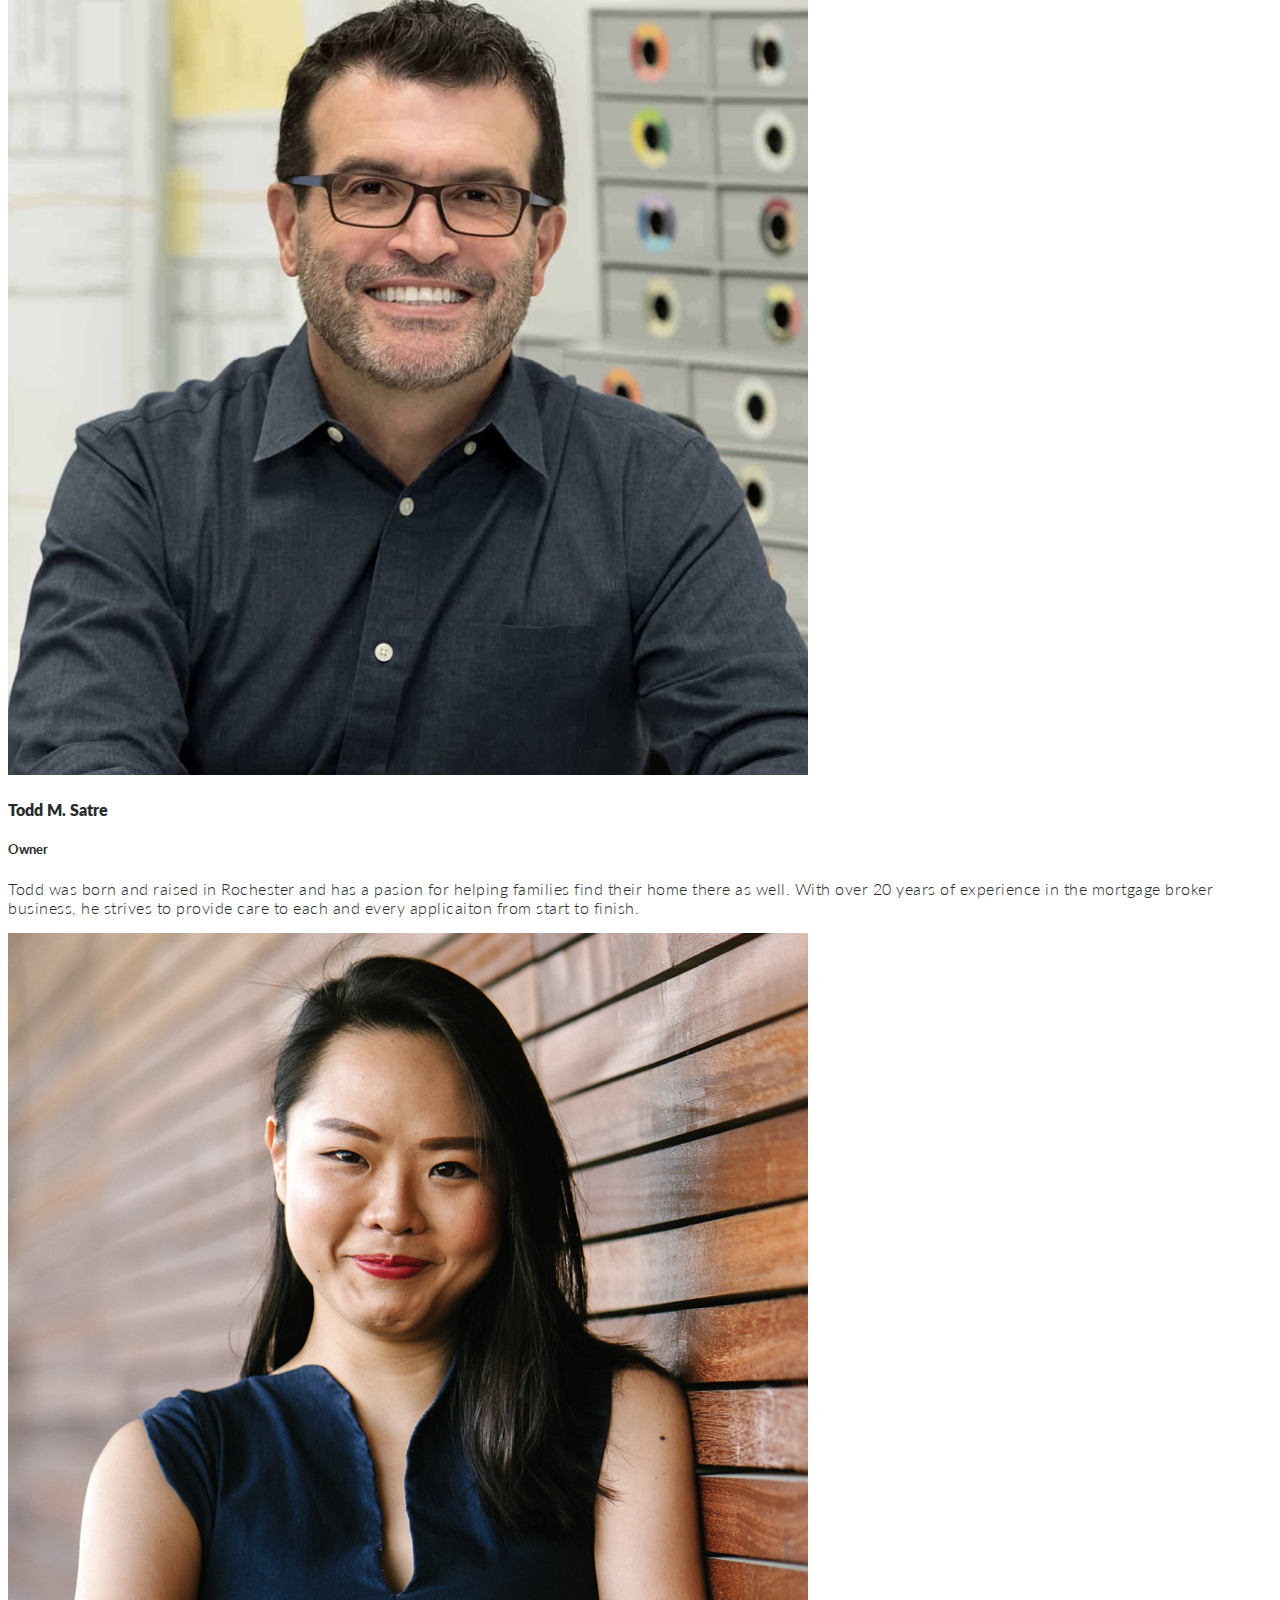
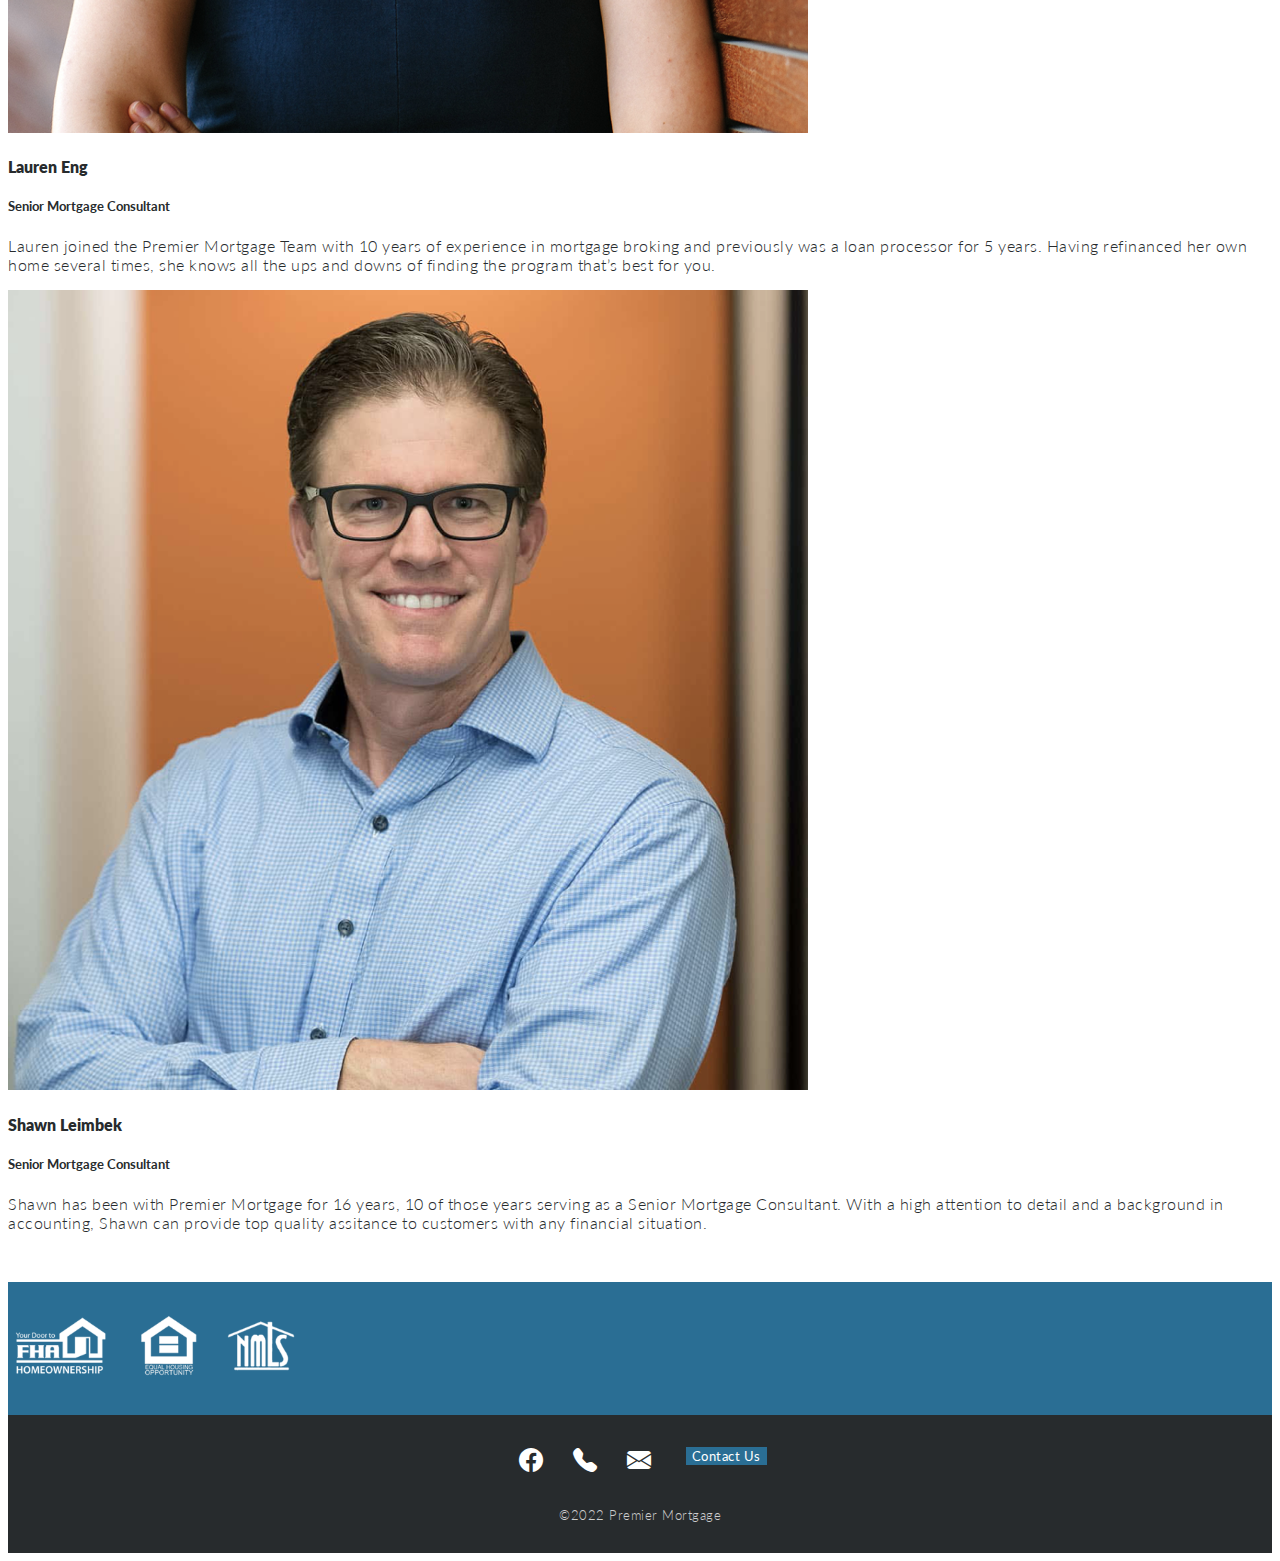
==== commit 15554045: "deleting arrow" ====
--- a/index.html
+++ b/index.html
@@ -171,7 +171,7 @@
            <!-- <div class="card-body"> -->
             <!-- <h4>Todd M. Satre</h4> -->
             <!-- <h5>Owner</h5>  -->
-            <!-- <!-- <p class="card-text">Todd was born and raised in Rochester and has a pasion for helping families find their home there as well. With over 20 years of experience in the mortgage broker business, he strives to provide care to each and every applicaiton from start to finish.</p> --> -->
+            <!--<p class="card-text">Todd was born and raised in Rochester and has a pasion for helping families find their home there as well. With over 20 years of experience in the mortgage broker business, he strives to provide care to each and every applicaiton from start to finish.</p> -->
            <!-- </div> -->
          <!-- </div> -->
        <!-- </div> -->
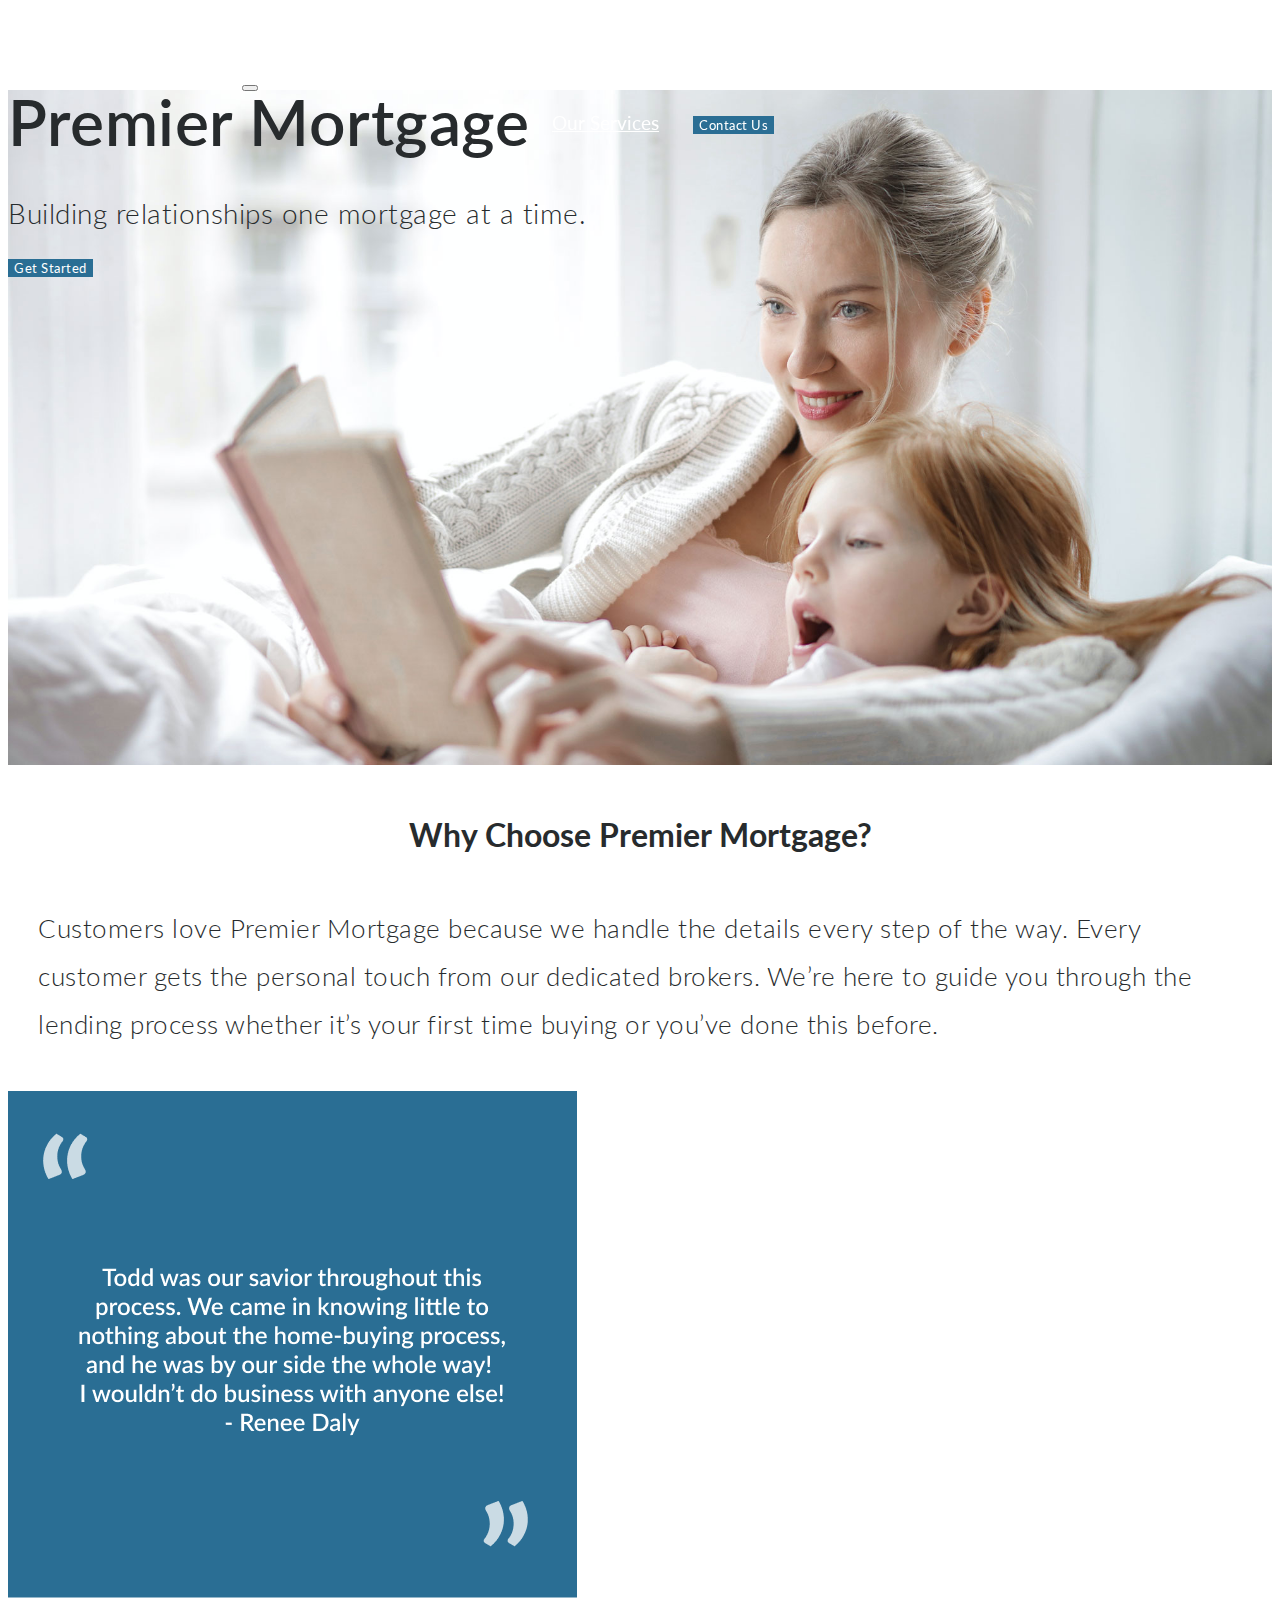
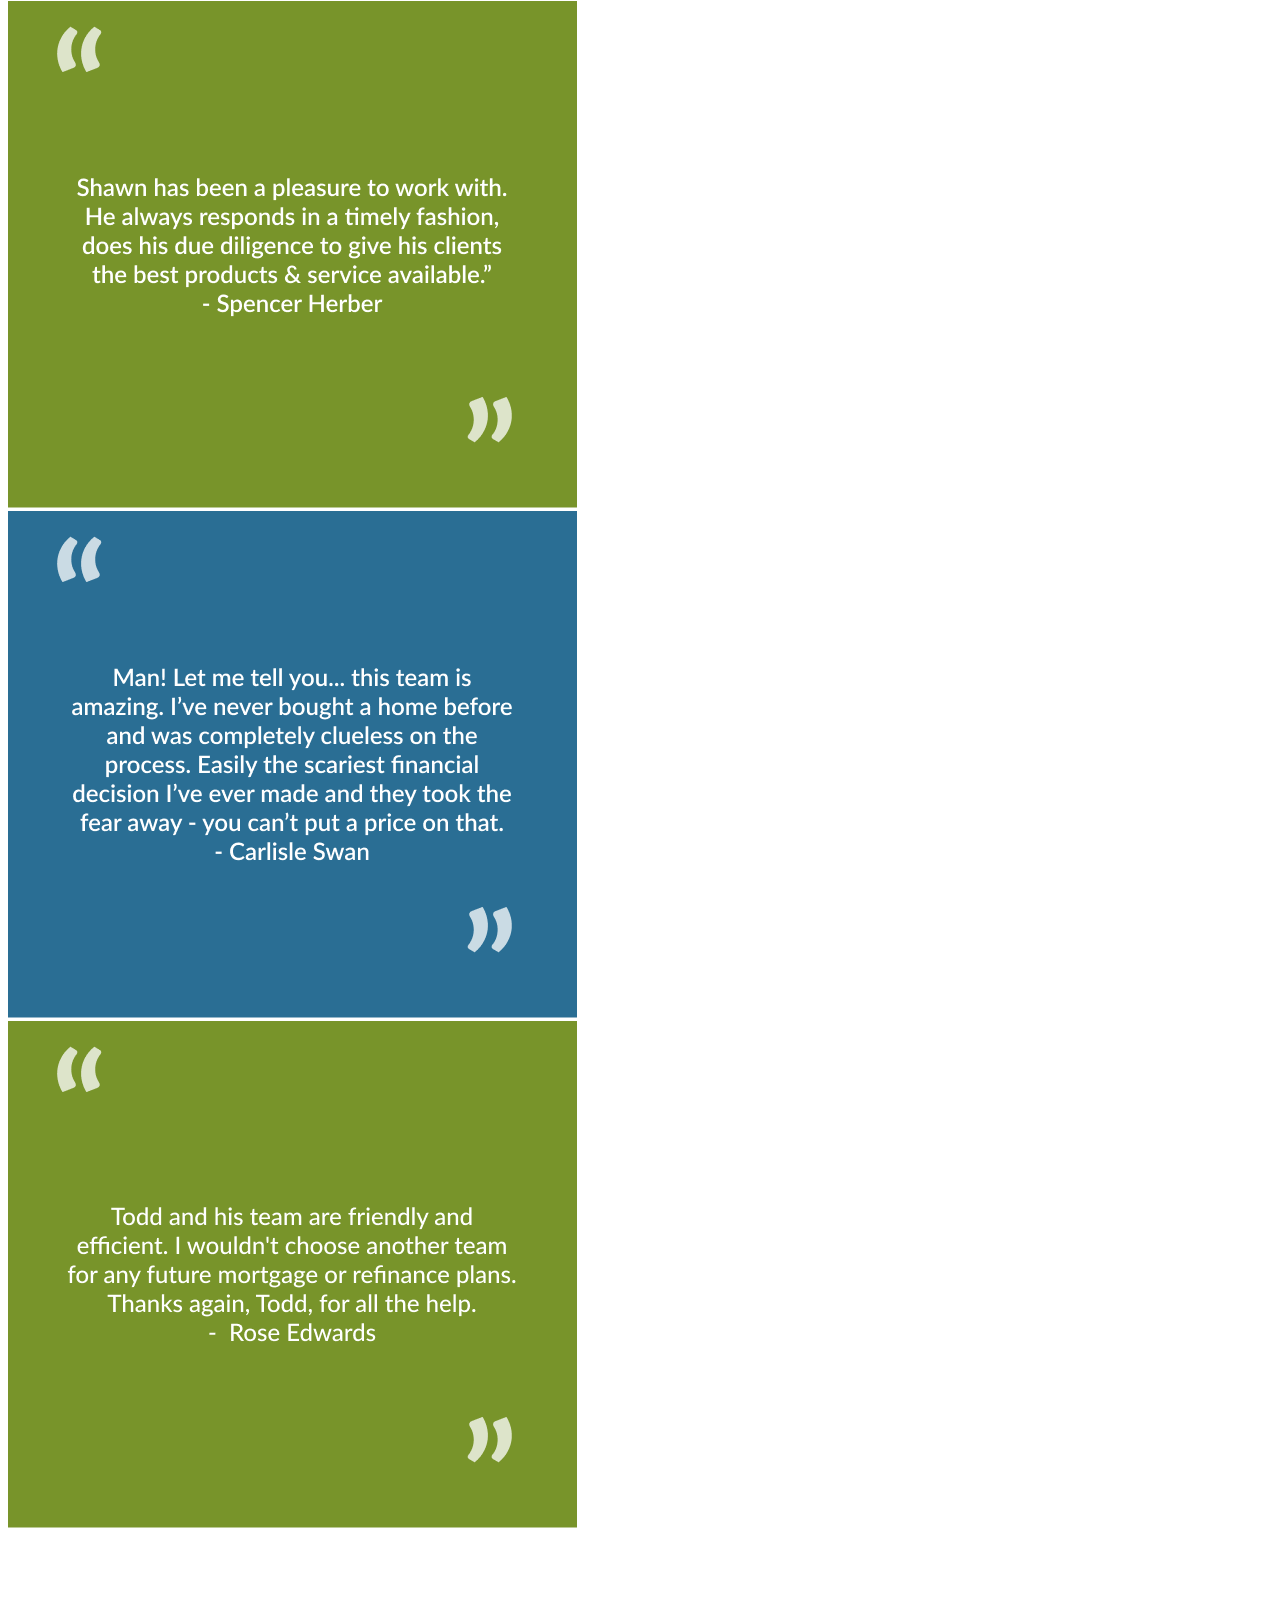
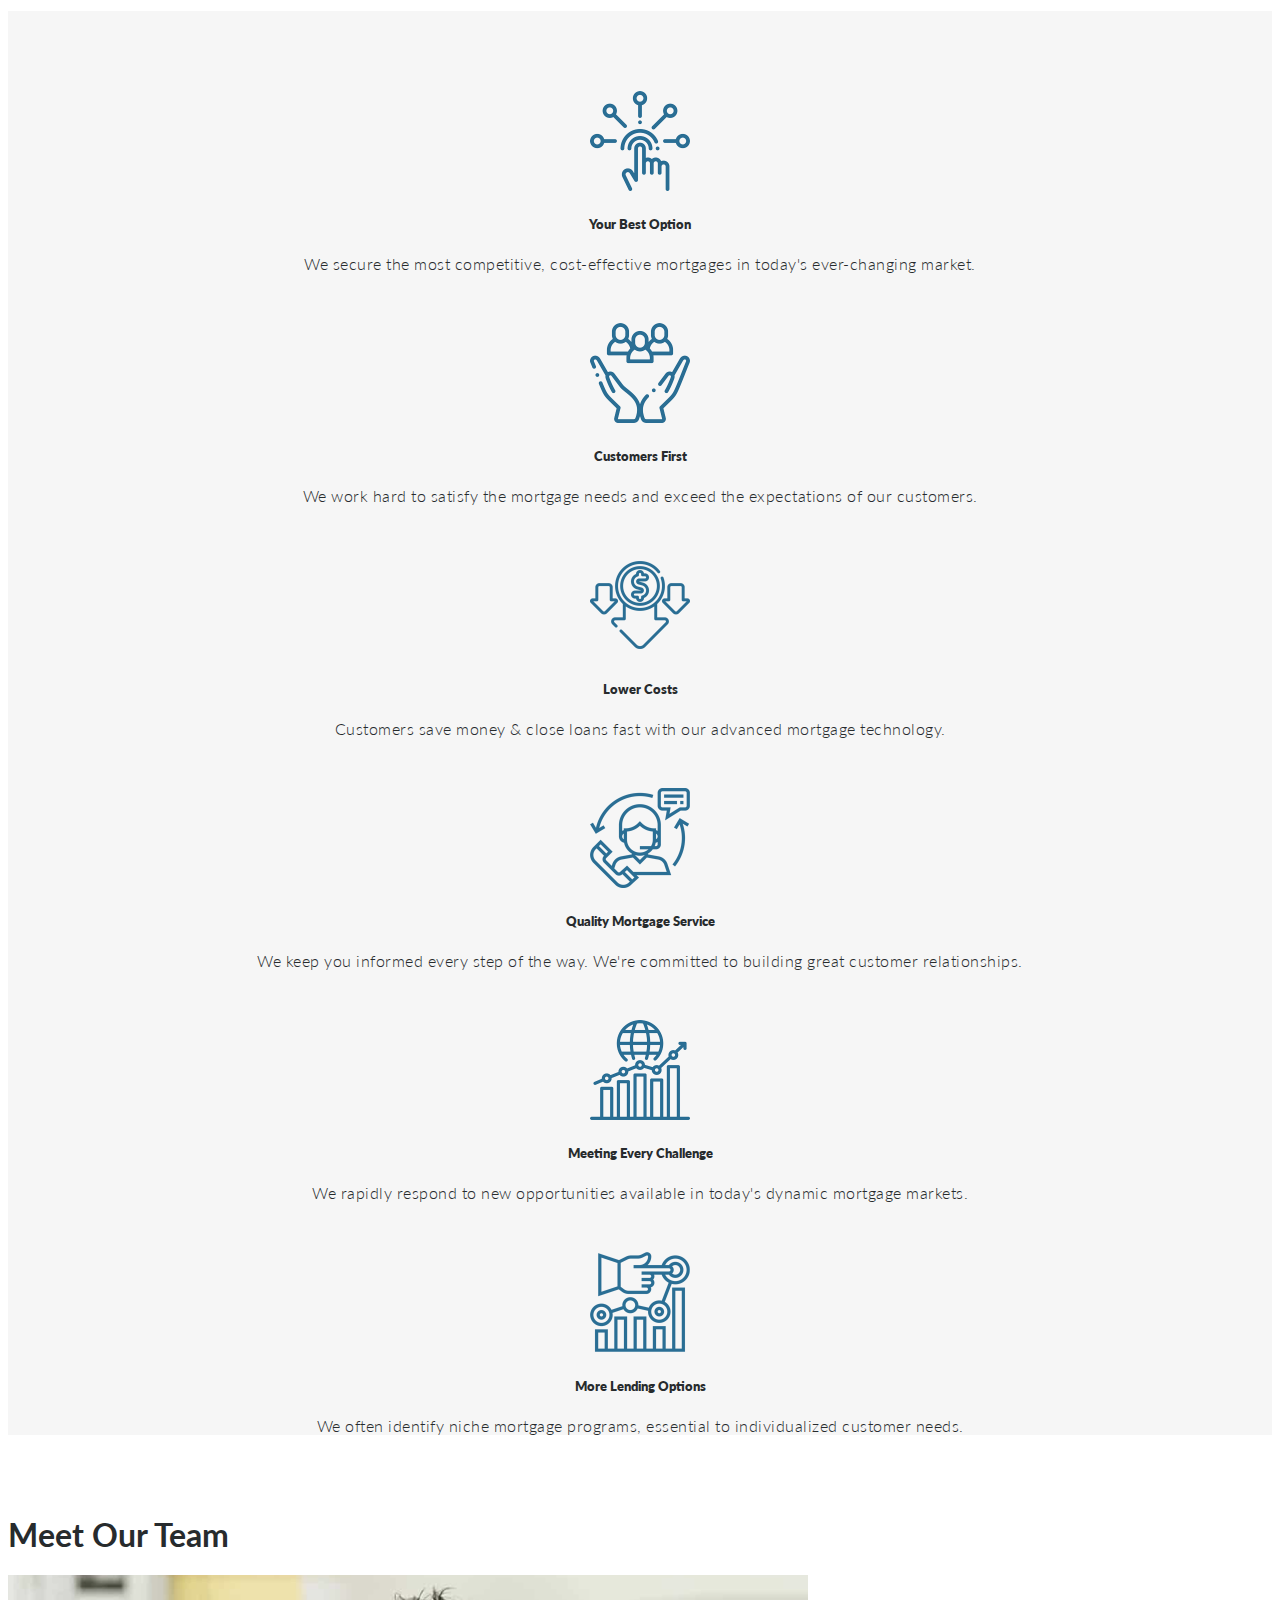
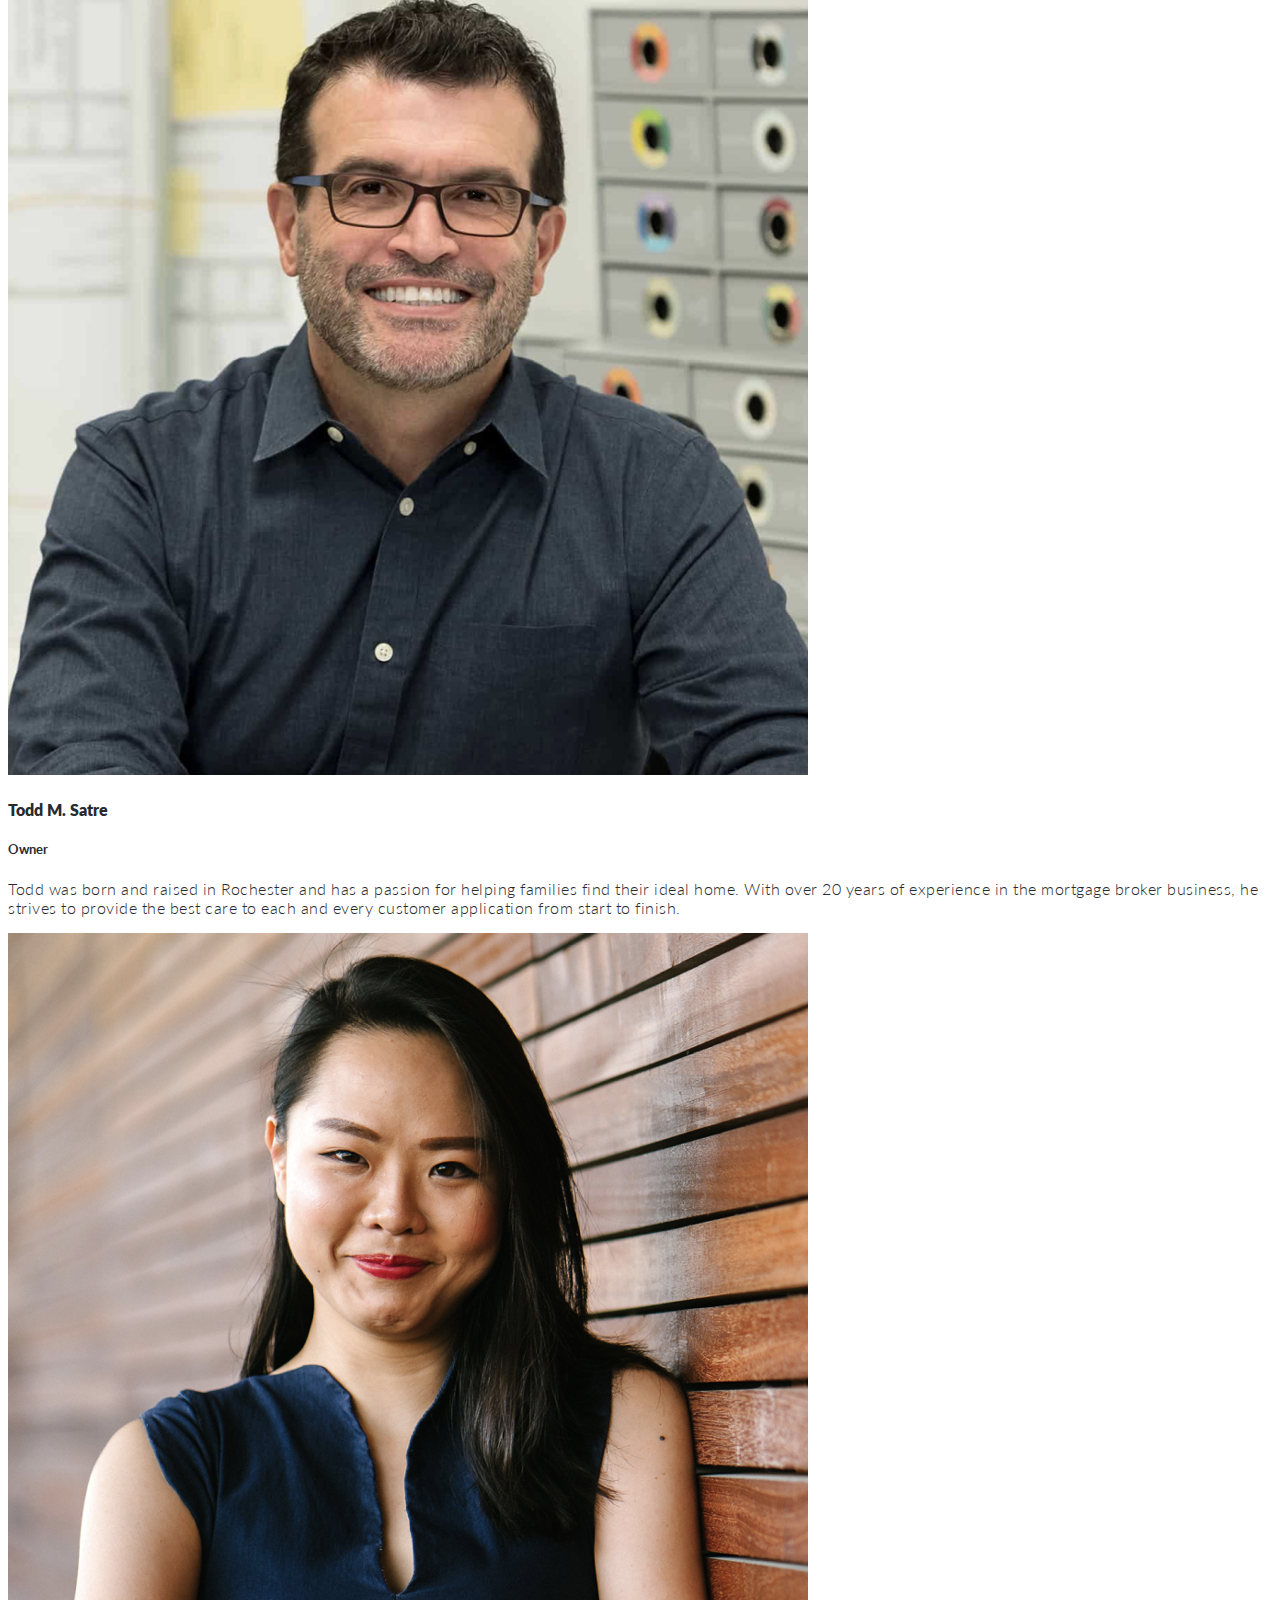
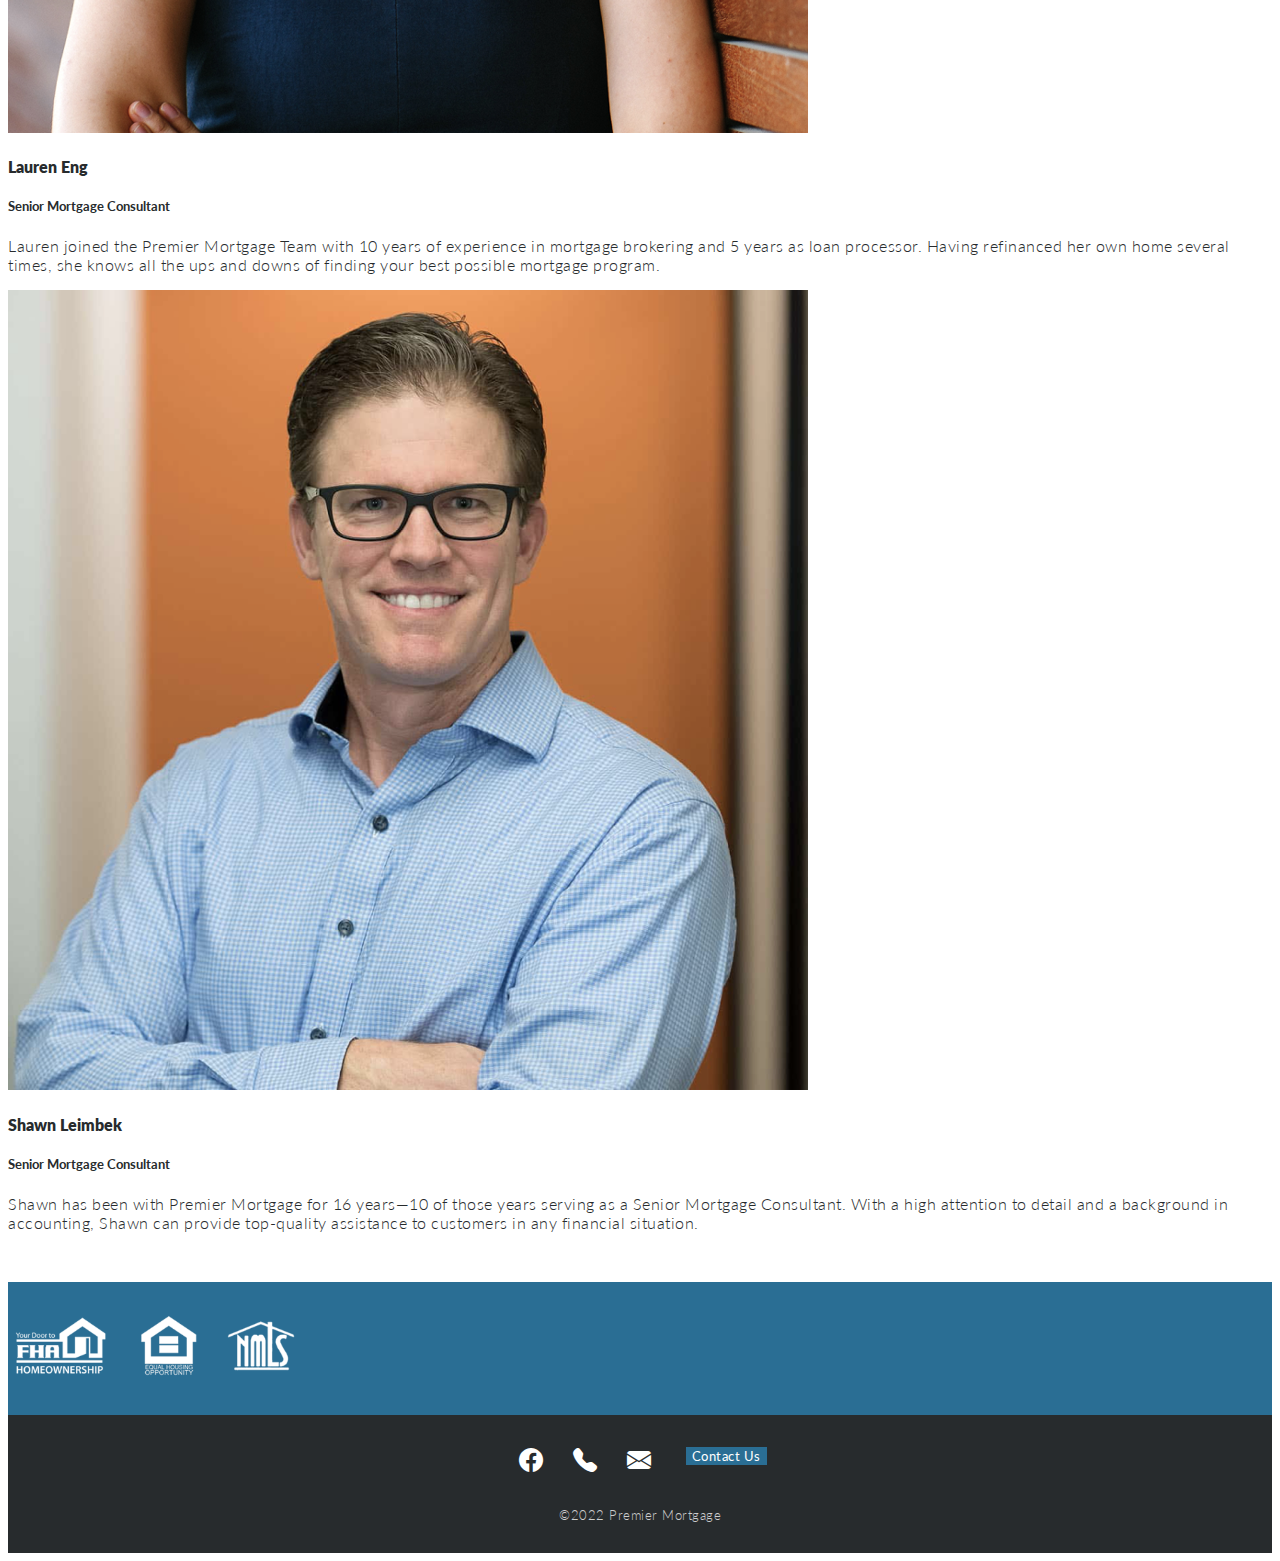
==== commit e713bc9c: "typos fixed on homepage" ====
--- a/index.html
+++ b/index.html
@@ -128,7 +128,7 @@
                 <img src="images/customer-service.png" class="card-img-top" alt="quality services icon">
                 <div class="card-body">
                   <h5 class="card-title">Quality Mortgage Service</h5>
-                  <p class="card-text">We keep you informed every step of the way. Our committment to building long-term customer relationships.</p>
+                  <p class="card-text">We keep you informed every step of the way. We're committed to building great customer relationships.</p>
                 </div>
               </div>
               </div>
@@ -217,7 +217,7 @@
       <div class="card-body d-flex p-4" style="flex-direction: column; justify-content: center; height: 100%;">
         <h4 class="card-title">Todd M. Satre</h4>
         <h5>Owner</h5>
-        <p class="card-text">Todd was born and raised in Rochester and has a pasion for helping families find their home there as well. With over 20 years of experience in the mortgage broker business, he strives to provide care to each and every applicaiton from start to finish.</p>
+        <p class="card-text">Todd was born and raised in Rochester and has a passion for helping families find their ideal home. With over 20 years of experience in the mortgage broker business, he strives to provide the best care to each and every customer application from start to finish.</p>
       </div>
     </div>
   </div>
@@ -234,7 +234,7 @@
       <div class="card-body d-flex p-4" style="flex-direction: column; justify-content: center; height: 100%;">
         <h4 class="card-title">Lauren Eng</h4>
         <h5>Senior Mortgage Consultant</h5>
-        <p class="card-text">Lauren joined the Premier Mortgage Team with 10 years of experience in mortgage broking and previously was a loan processor for 5 years. Having refinanced her own home several times, she knows all the ups and downs of finding the program that’s best for you.</p>
+        <p class="card-text">Lauren joined the Premier Mortgage Team with 10 years of experience in mortgage brokering and 5 years as loan processor. Having refinanced her own home several times, she knows all the ups and downs of finding your best possible mortgage program.</p>
       </div>
     </div>
   </div>
@@ -251,7 +251,7 @@
       <div class="card-body d-flex p-4" style="flex-direction: column; justify-content: center; height: 100%;">
         <h4 class="card-title">Shawn Leimbek</h4>
         <h5>Senior Mortgage Consultant</h5>
-        <p class="card-text">Shawn has been with Premier Mortgage for 16 years, 10 of those years serving as a Senior Mortgage Consultant. With a high attention to detail and a background in accounting, Shawn can provide top quality assitance to customers with any financial situation.</p>
+        <p class="card-text">Shawn has been with Premier Mortgage for 16 years—10 of those years serving as a Senior Mortgage Consultant. With a high attention to detail and a background in accounting, Shawn can provide top-quality assistance to customers in any financial situation.</p>
       </div>
     </div>
   </div>
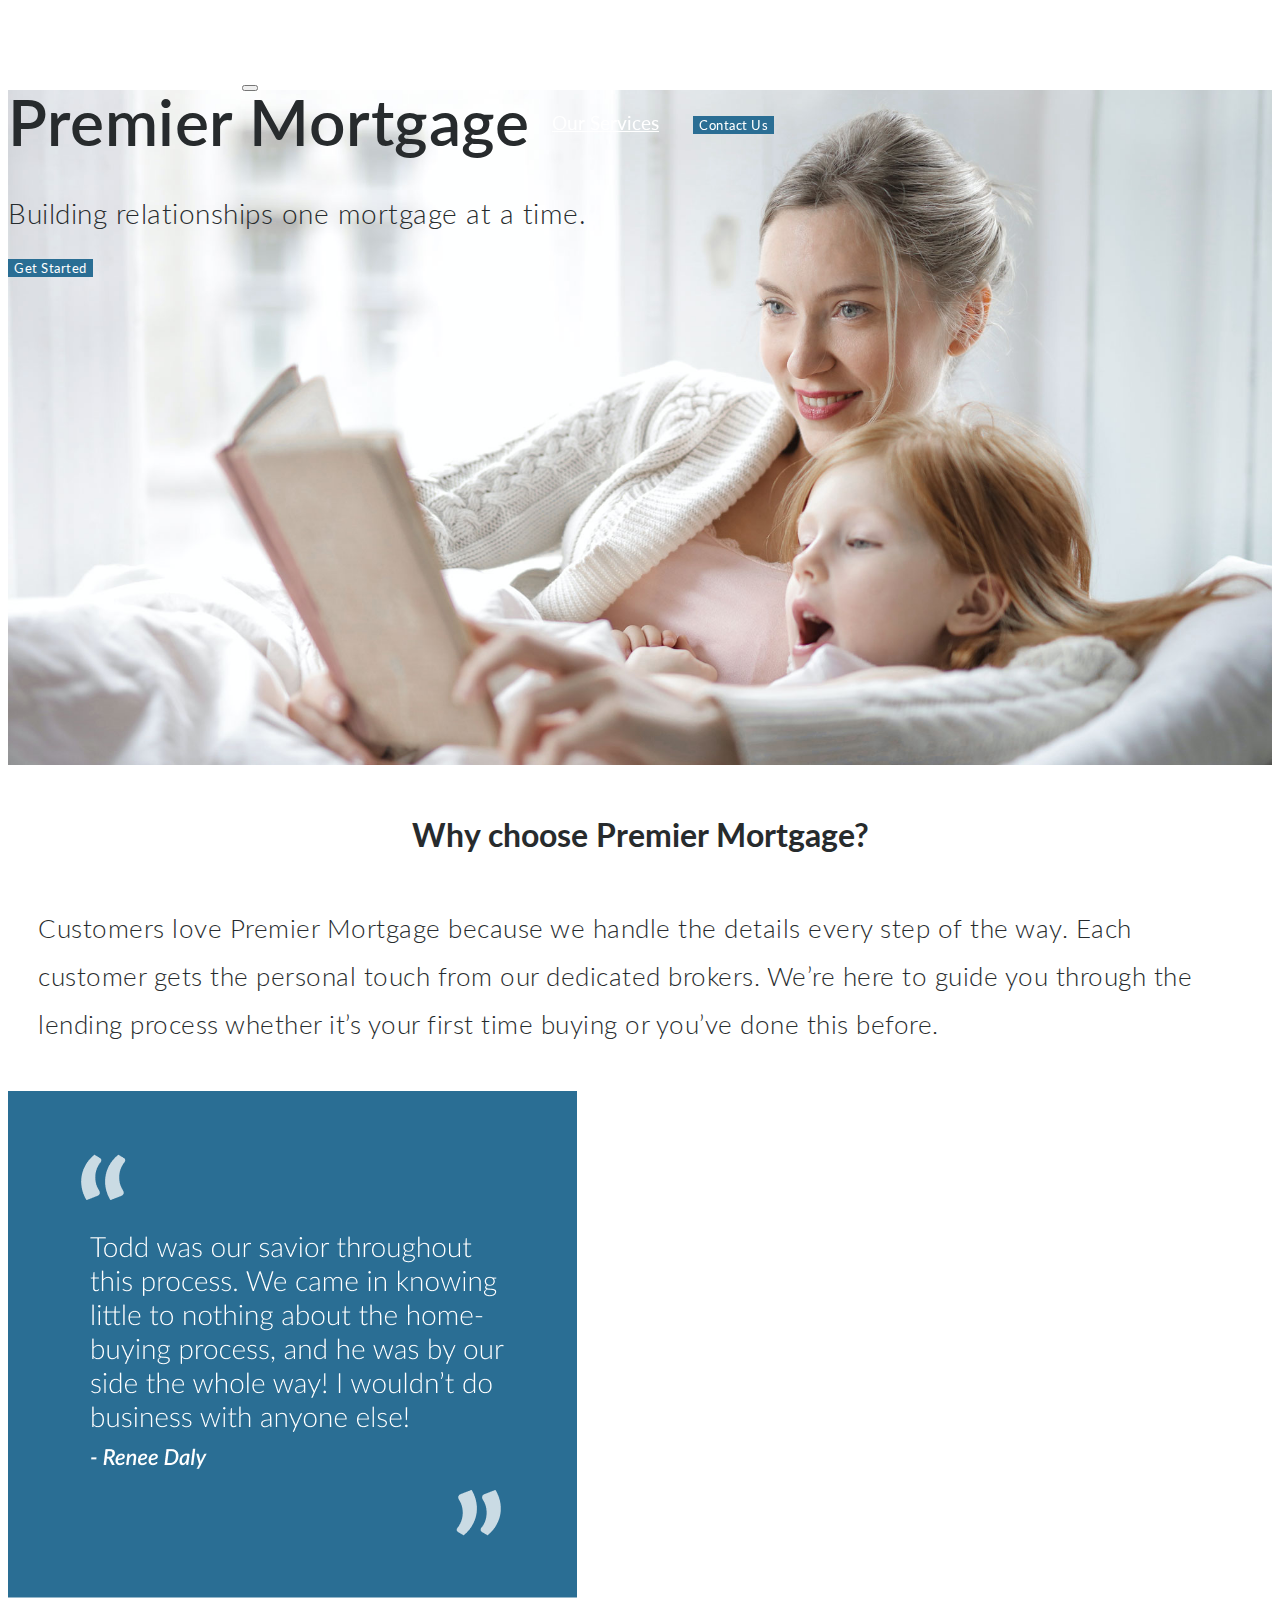
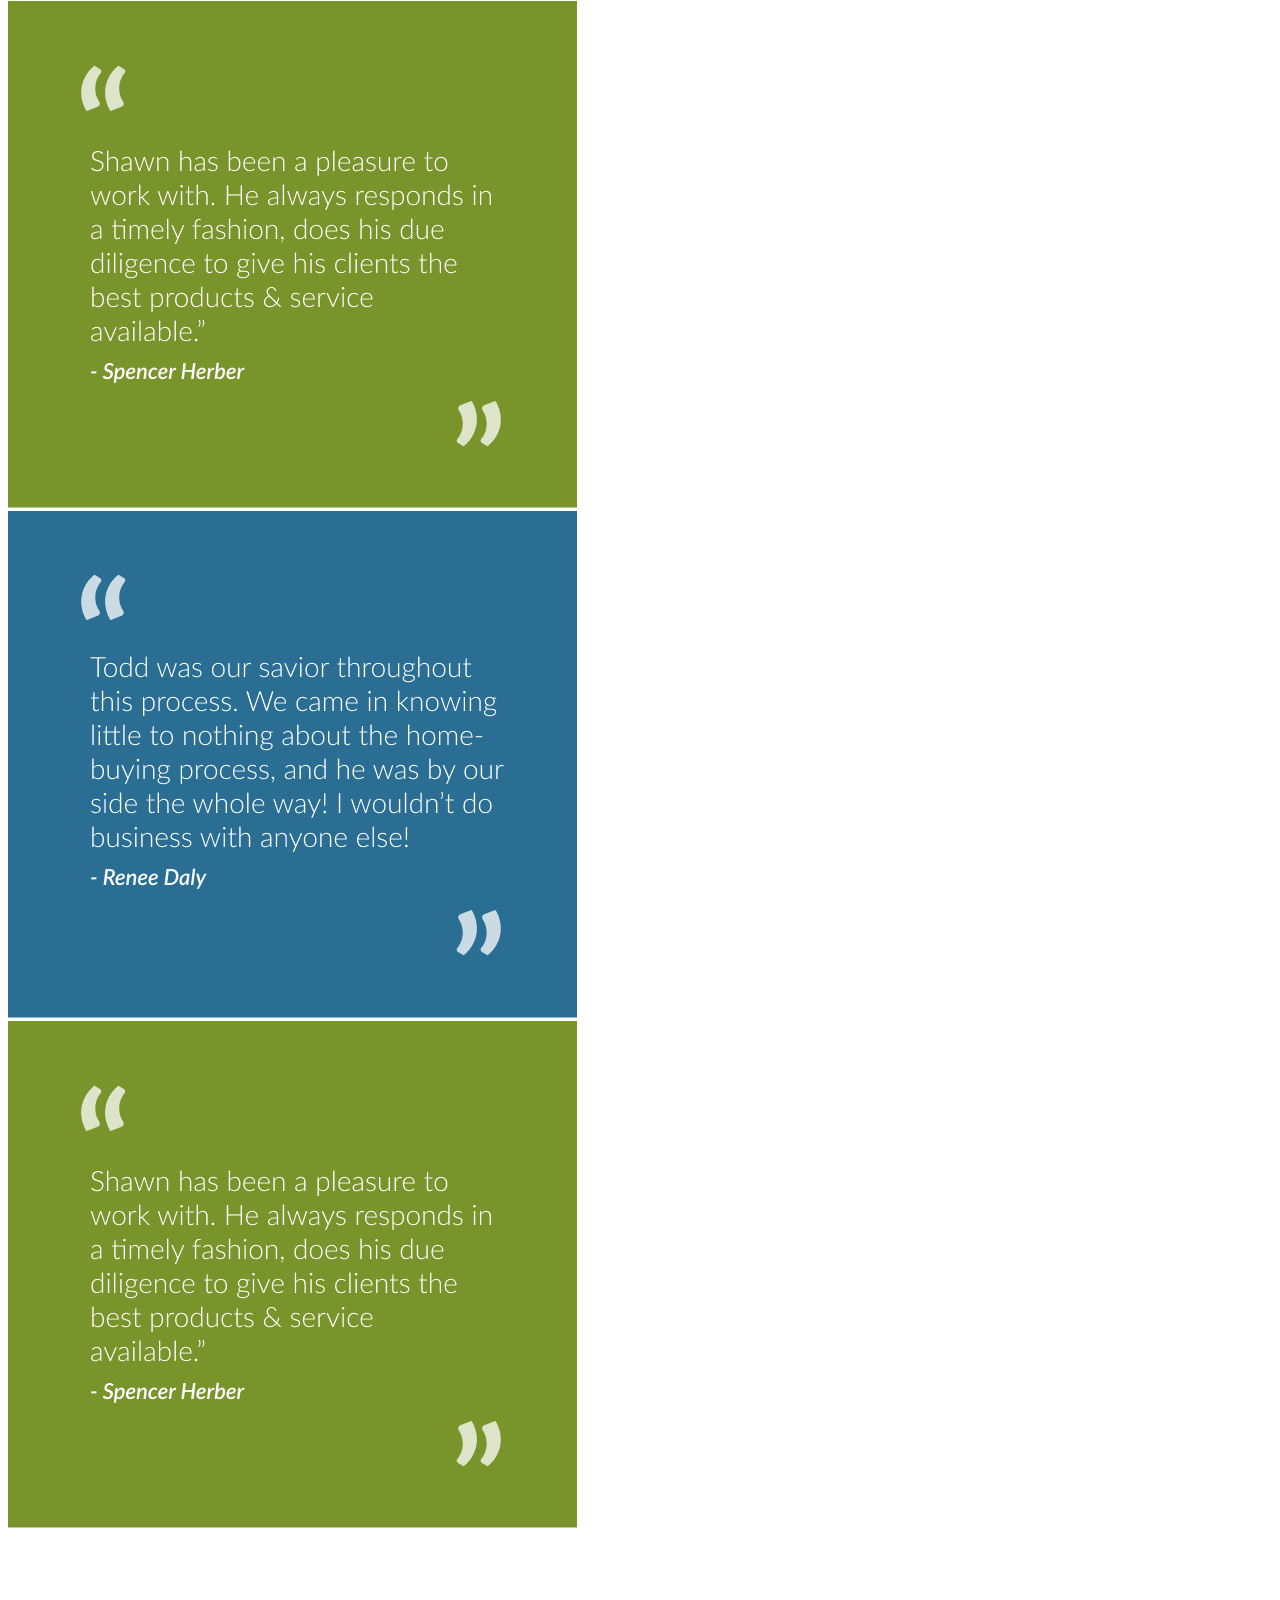
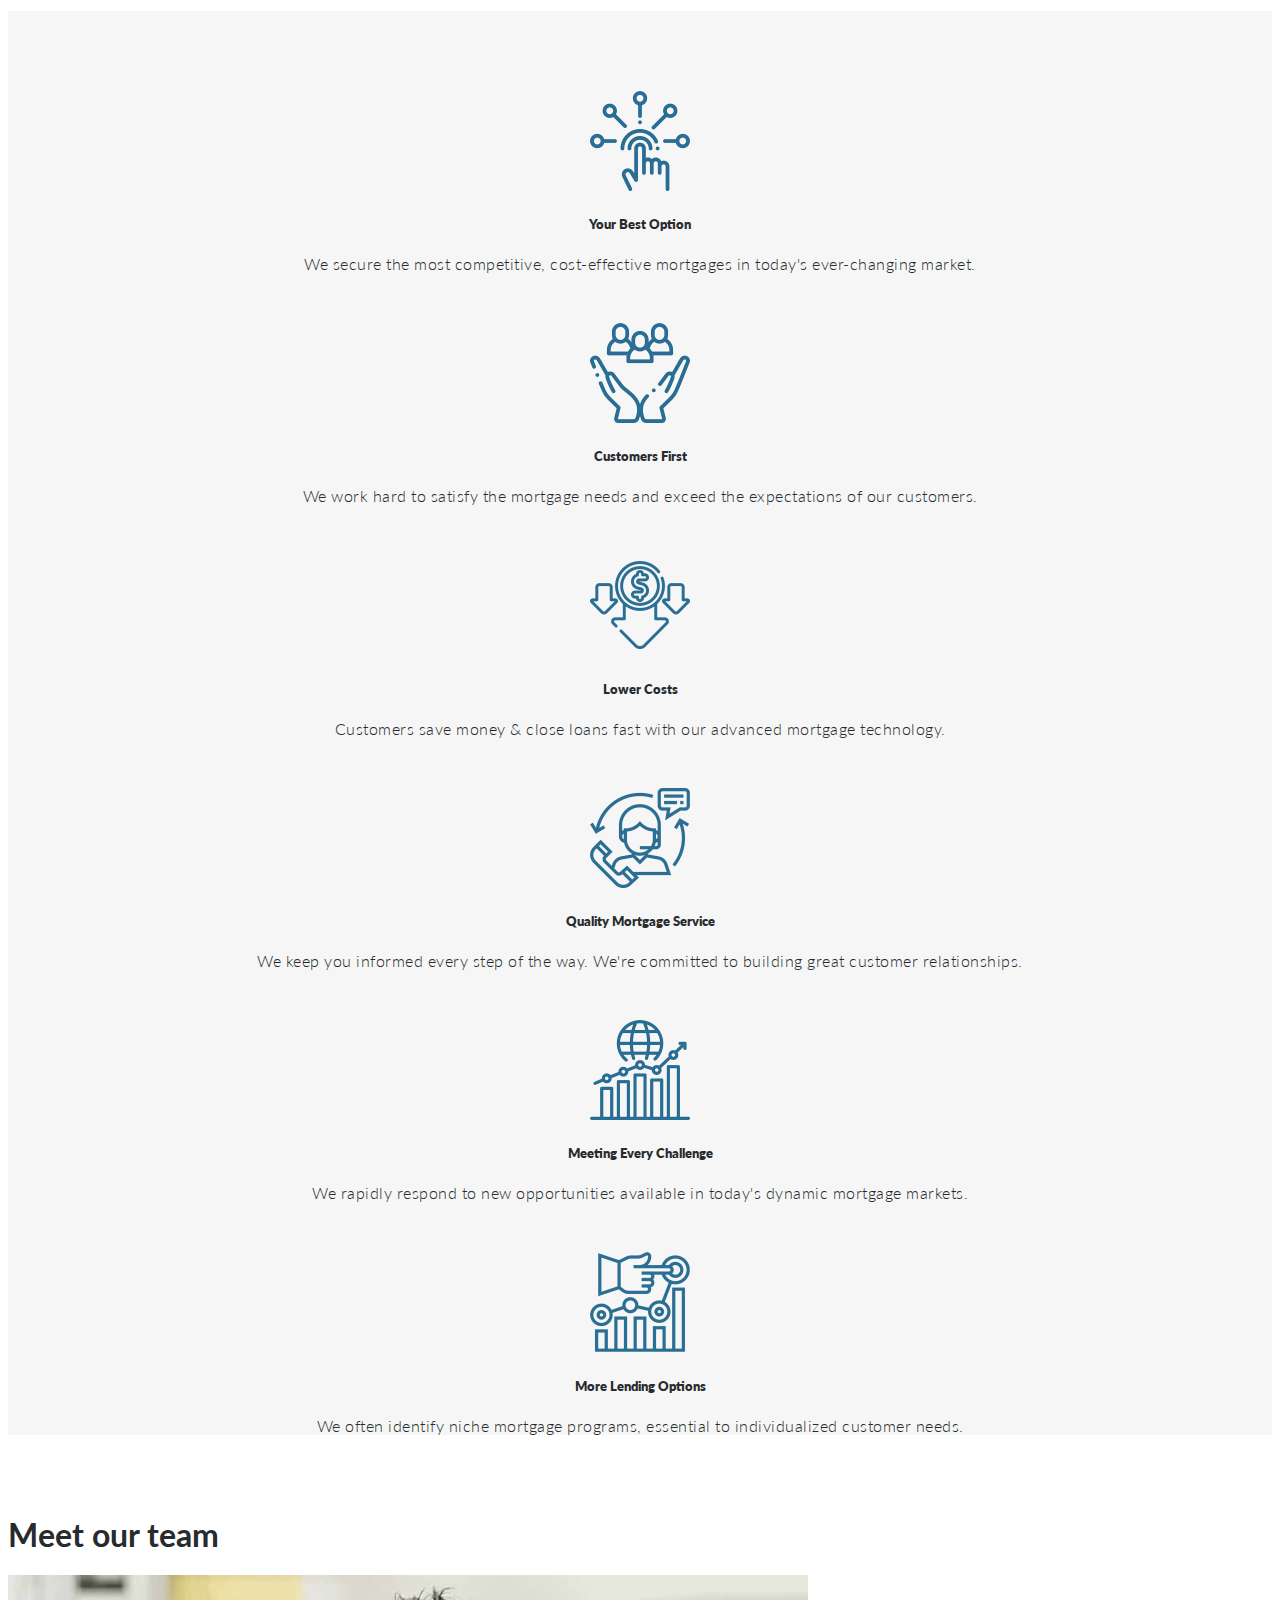
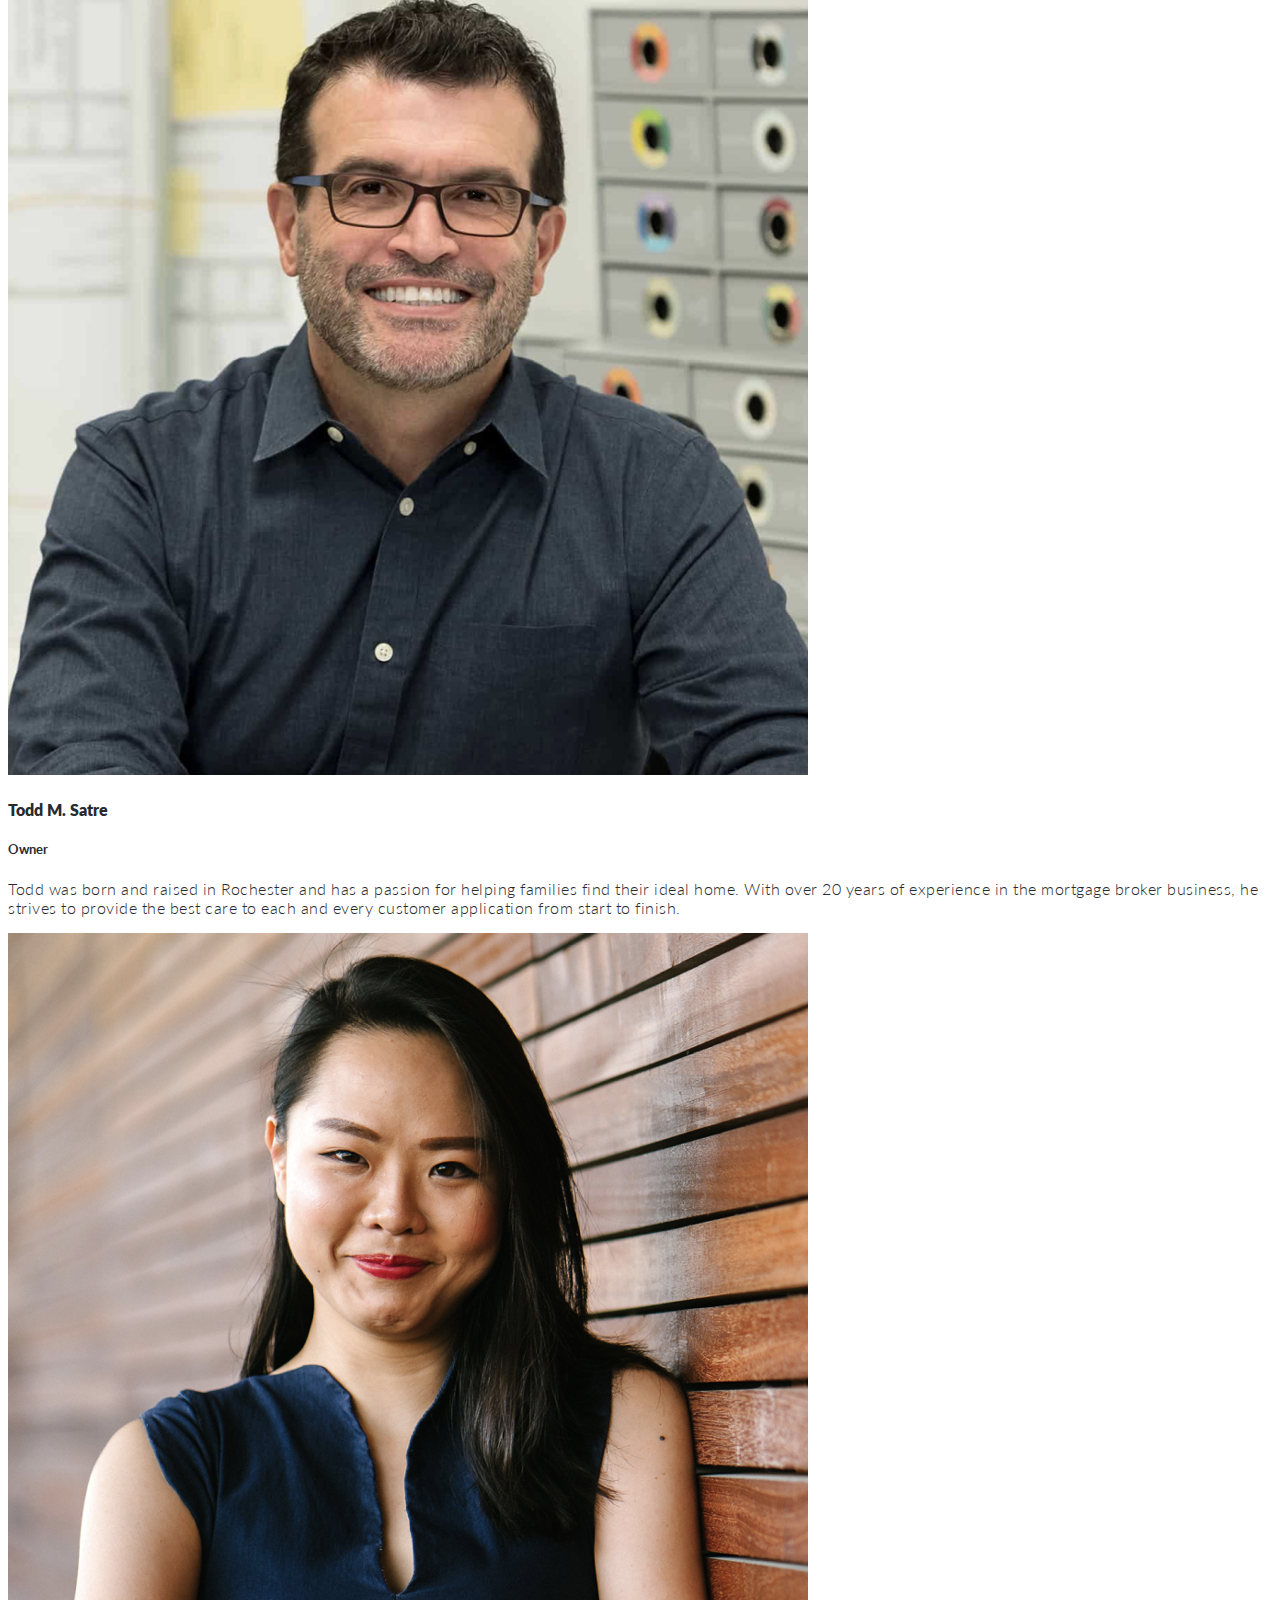
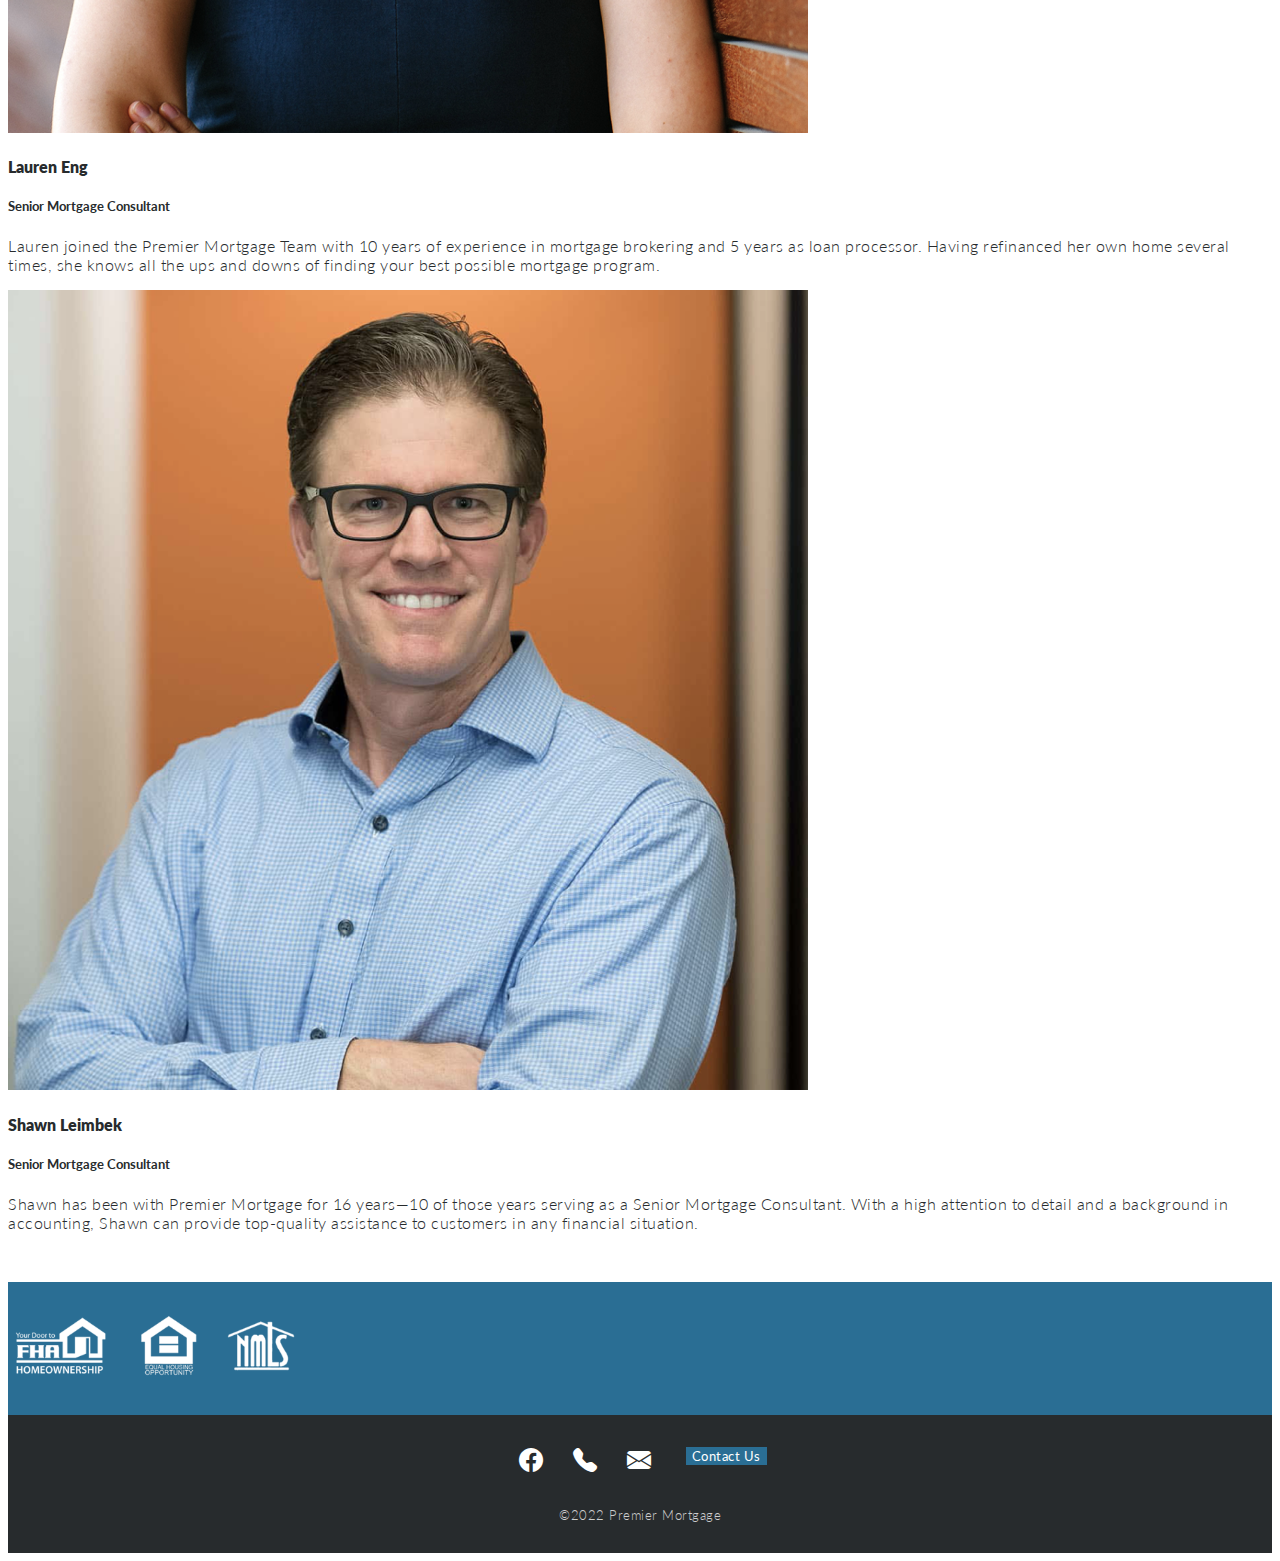
==== commit af229880: "type tweaks, grammar typos and carousel images" ====
--- a/index.html
+++ b/index.html
@@ -56,10 +56,10 @@
 
     <!--start of layer 2-->
     <div class="container" style="margin-top: 50px;"> 
-        <h1 class="value-prop-head">Why Choose Premier Mortgage?</h1>
+        <h1 class="value-prop-head">Why choose Premier Mortgage?</h1>
         <div class="row d-flex" id="layer-1" style="margin-top: 50px"><!--start of layer row-->
           <div class="col-sm-12 col-md-12 col-lg-7">
-            <h5 class="value-prop-text">Customers love Premier Mortgage because we handle the details every step of the way. Every customer gets the personal touch from our dedicated brokers. We’re here to guide you through the lending process whether it’s your first time buying or you’ve done this before.</h5>
+            <h5 class="value-prop-text">Customers love Premier Mortgage because we handle the details every step of the way. Each customer gets the personal touch from our dedicated brokers. We’re here to guide you through the lending process whether it’s your first time buying or you’ve done this before.</h5>
           </div>
           <div class="col-sm-12 col-md-12 col-lg-5"> <!--start of carousel-->
             <div id="carouselExampleIndicators carousel-home" class="carousel slide" data-ride="carousel">
@@ -205,7 +205,7 @@
 
 <div class="container" id="bioCardGroup"> <!--start of horizontal card group container-->
   <h1 class="mb-5">
-    Meet Our Team
+    Meet our team
   </h1> 
 <!--horizontal card 1--> 
  <div class="card mb-3" style="max-width: auto;">
